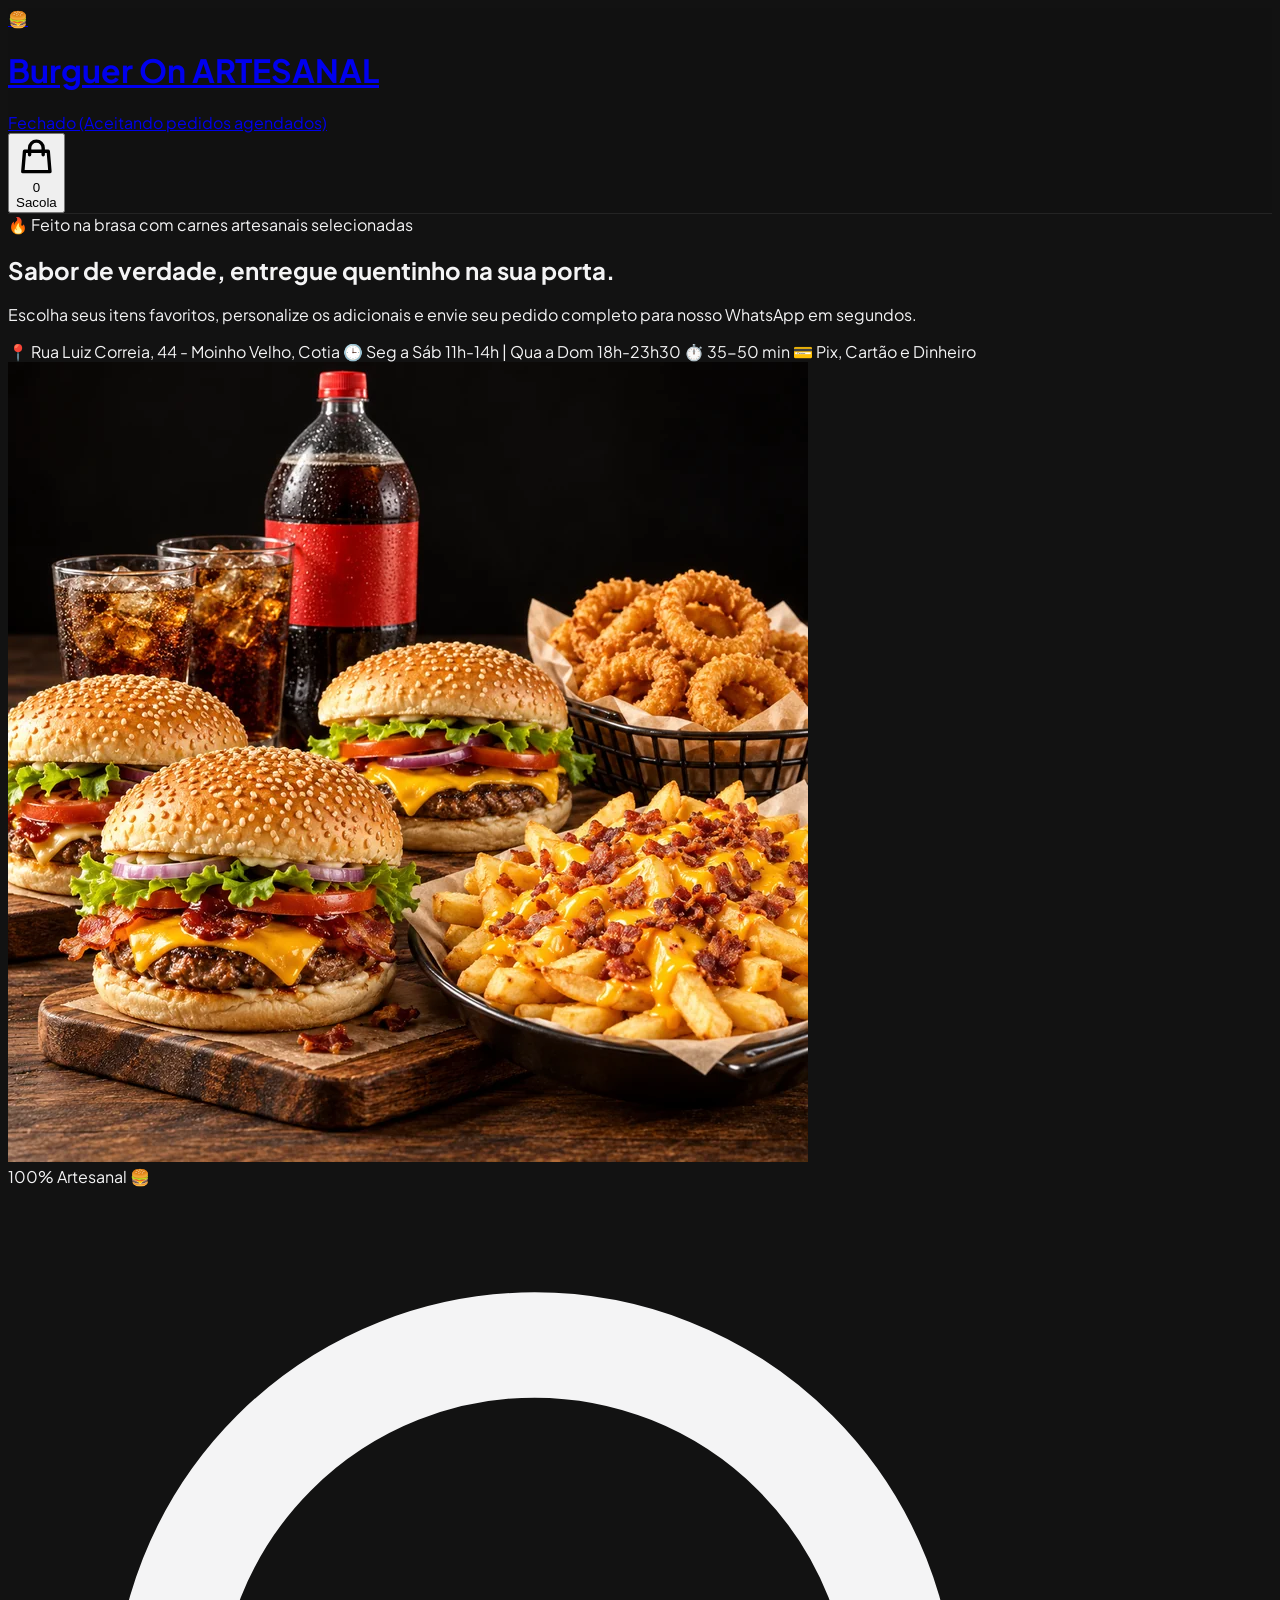
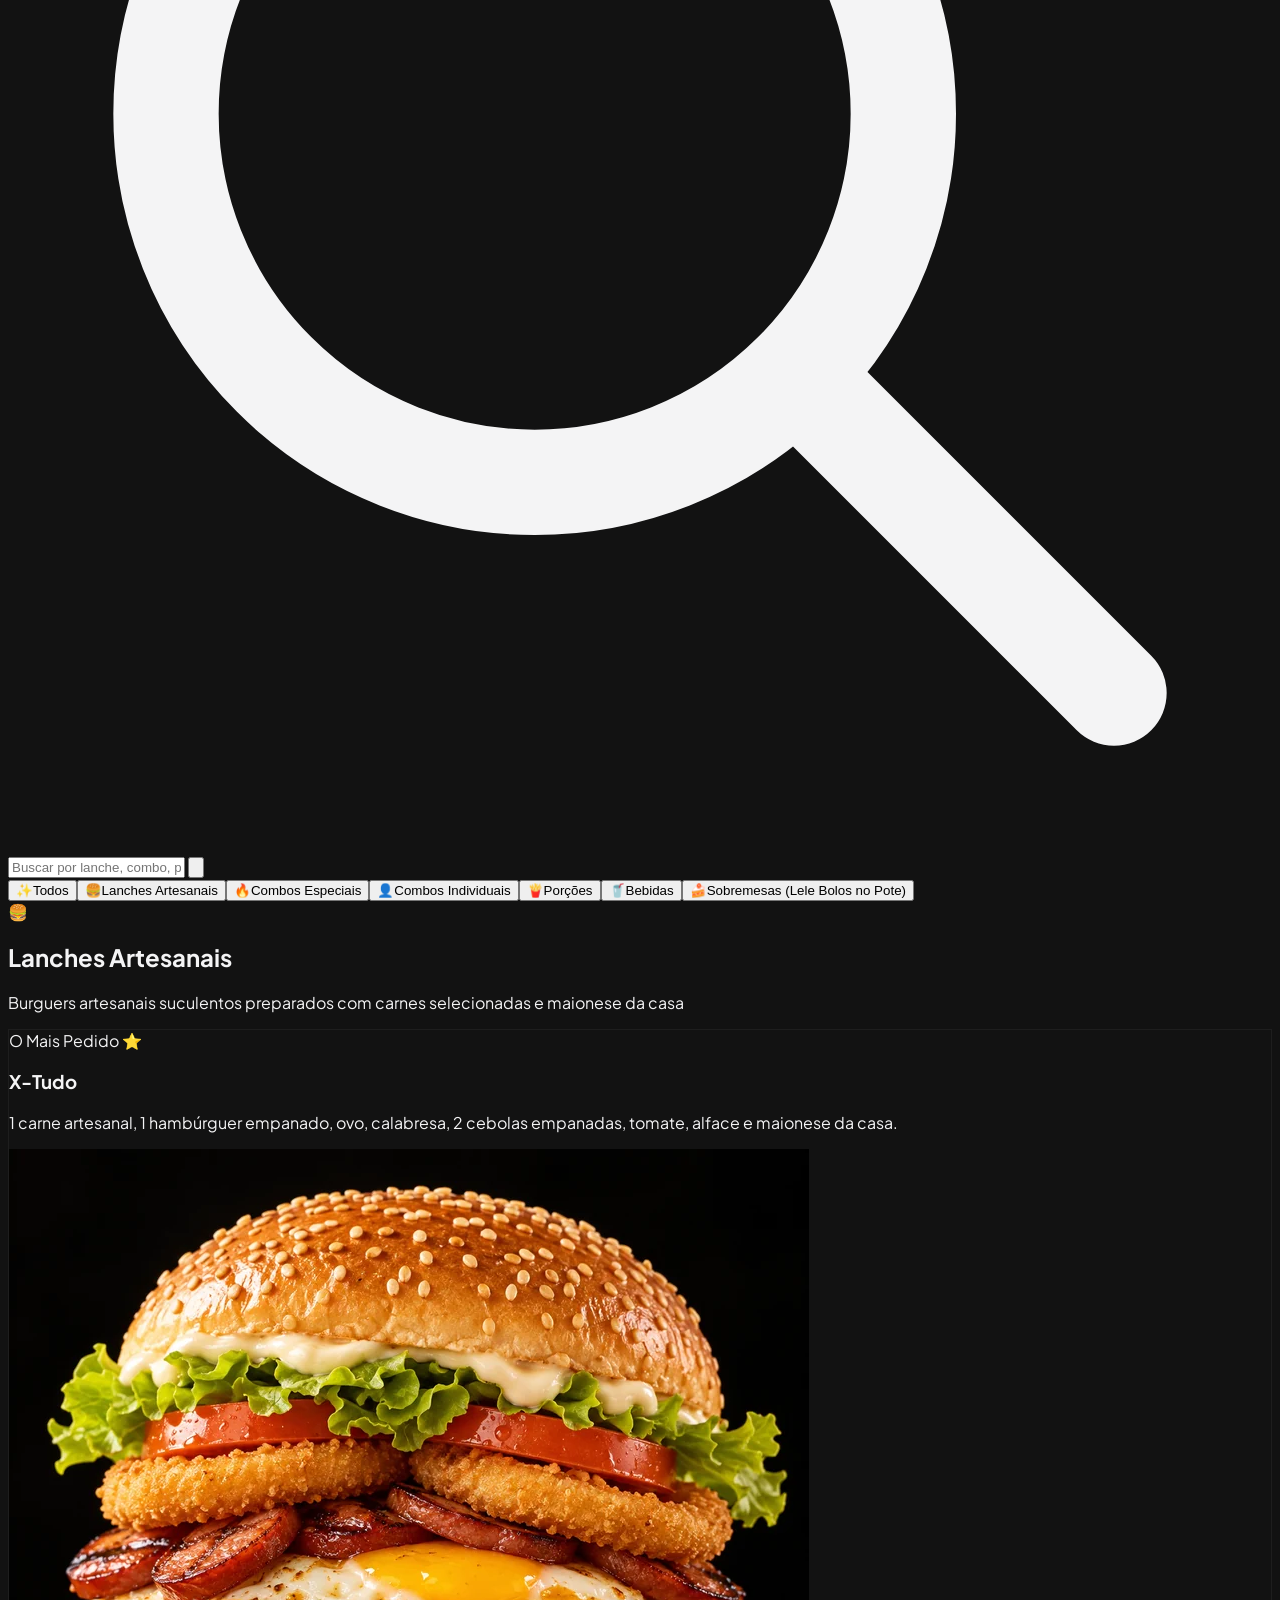
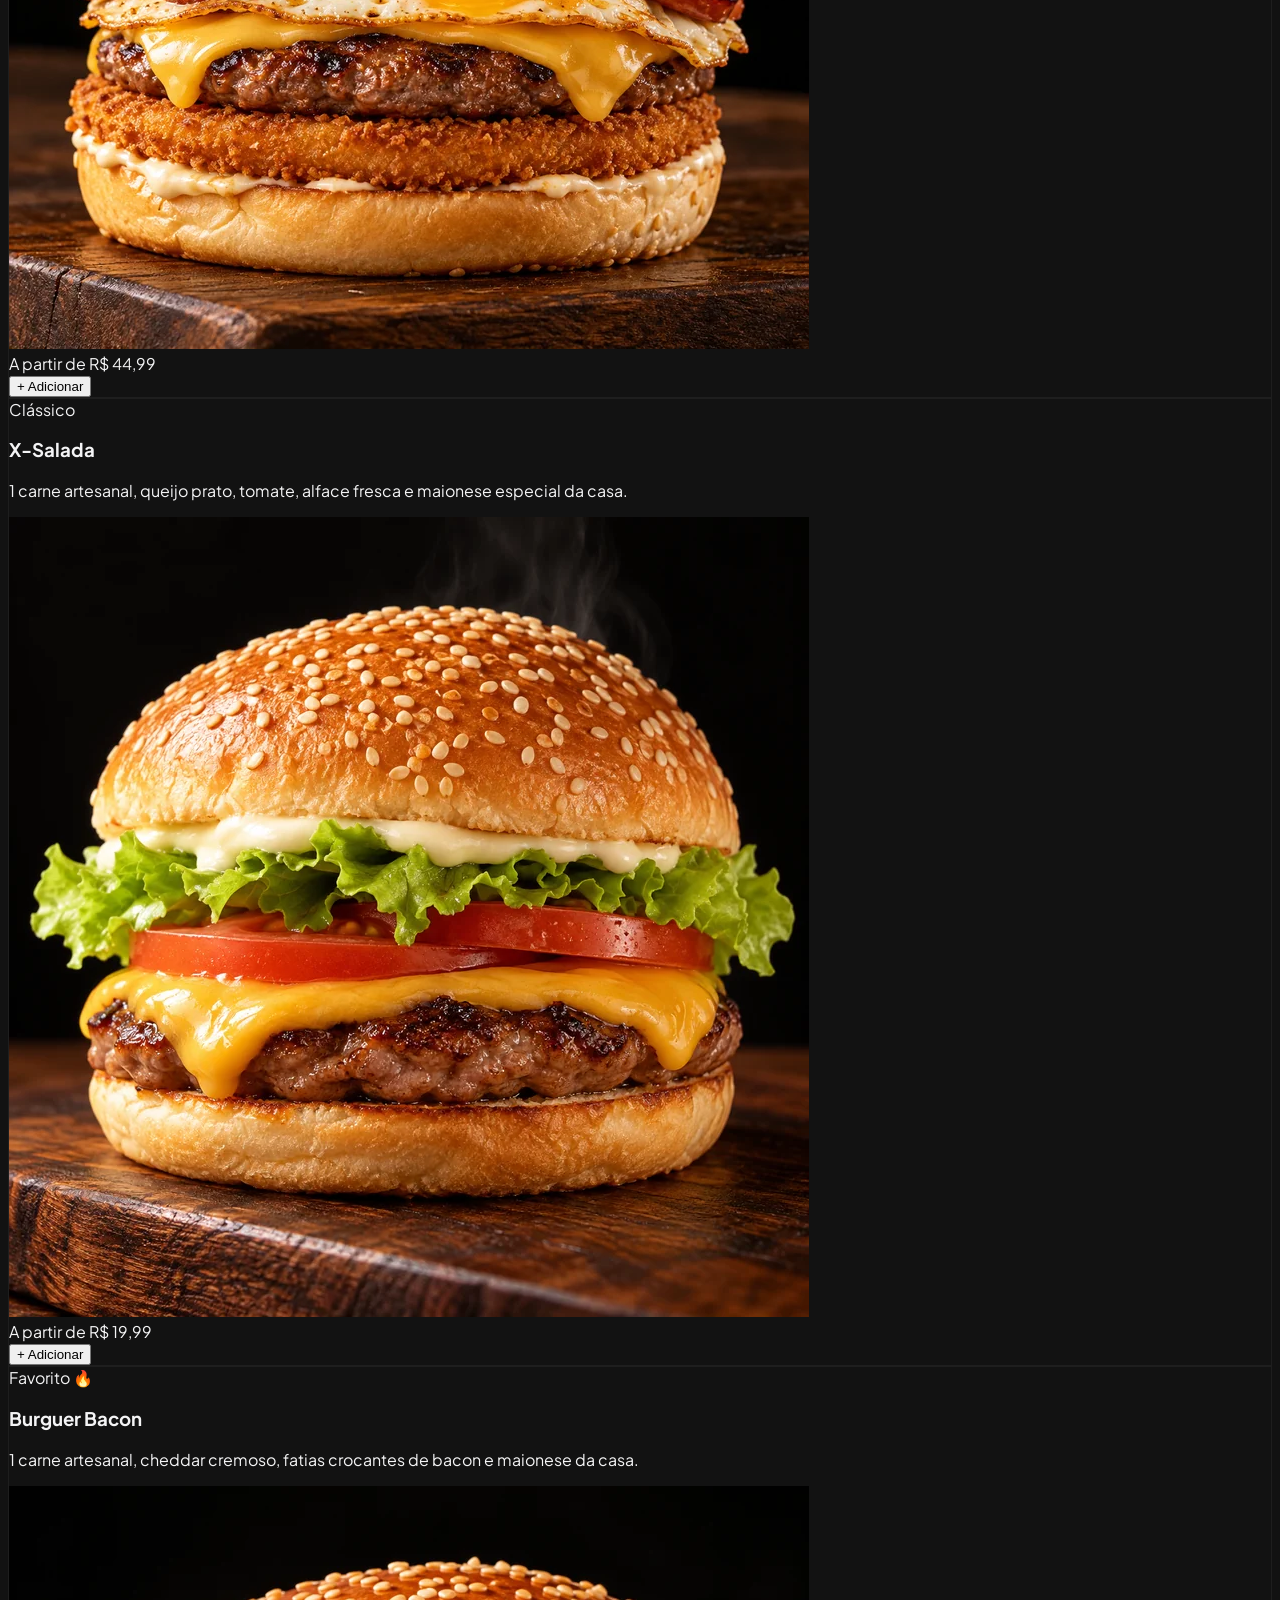
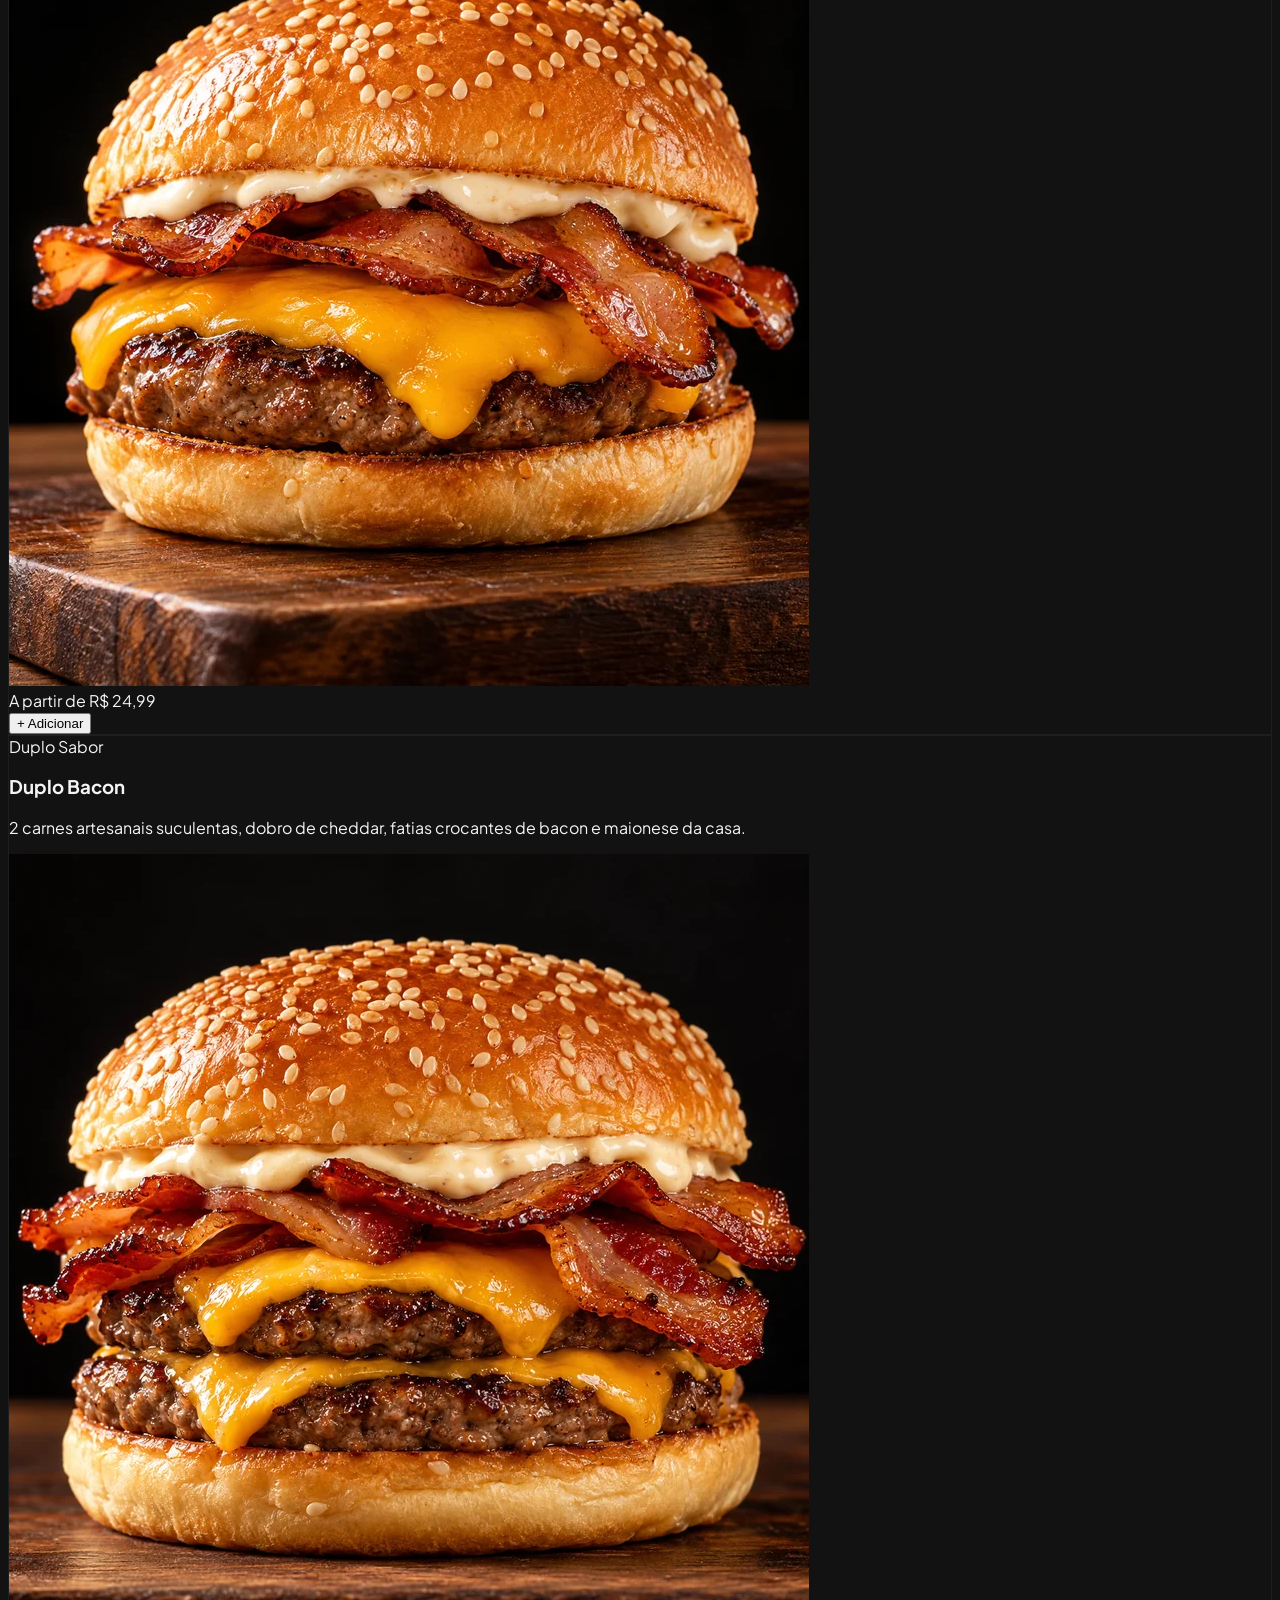
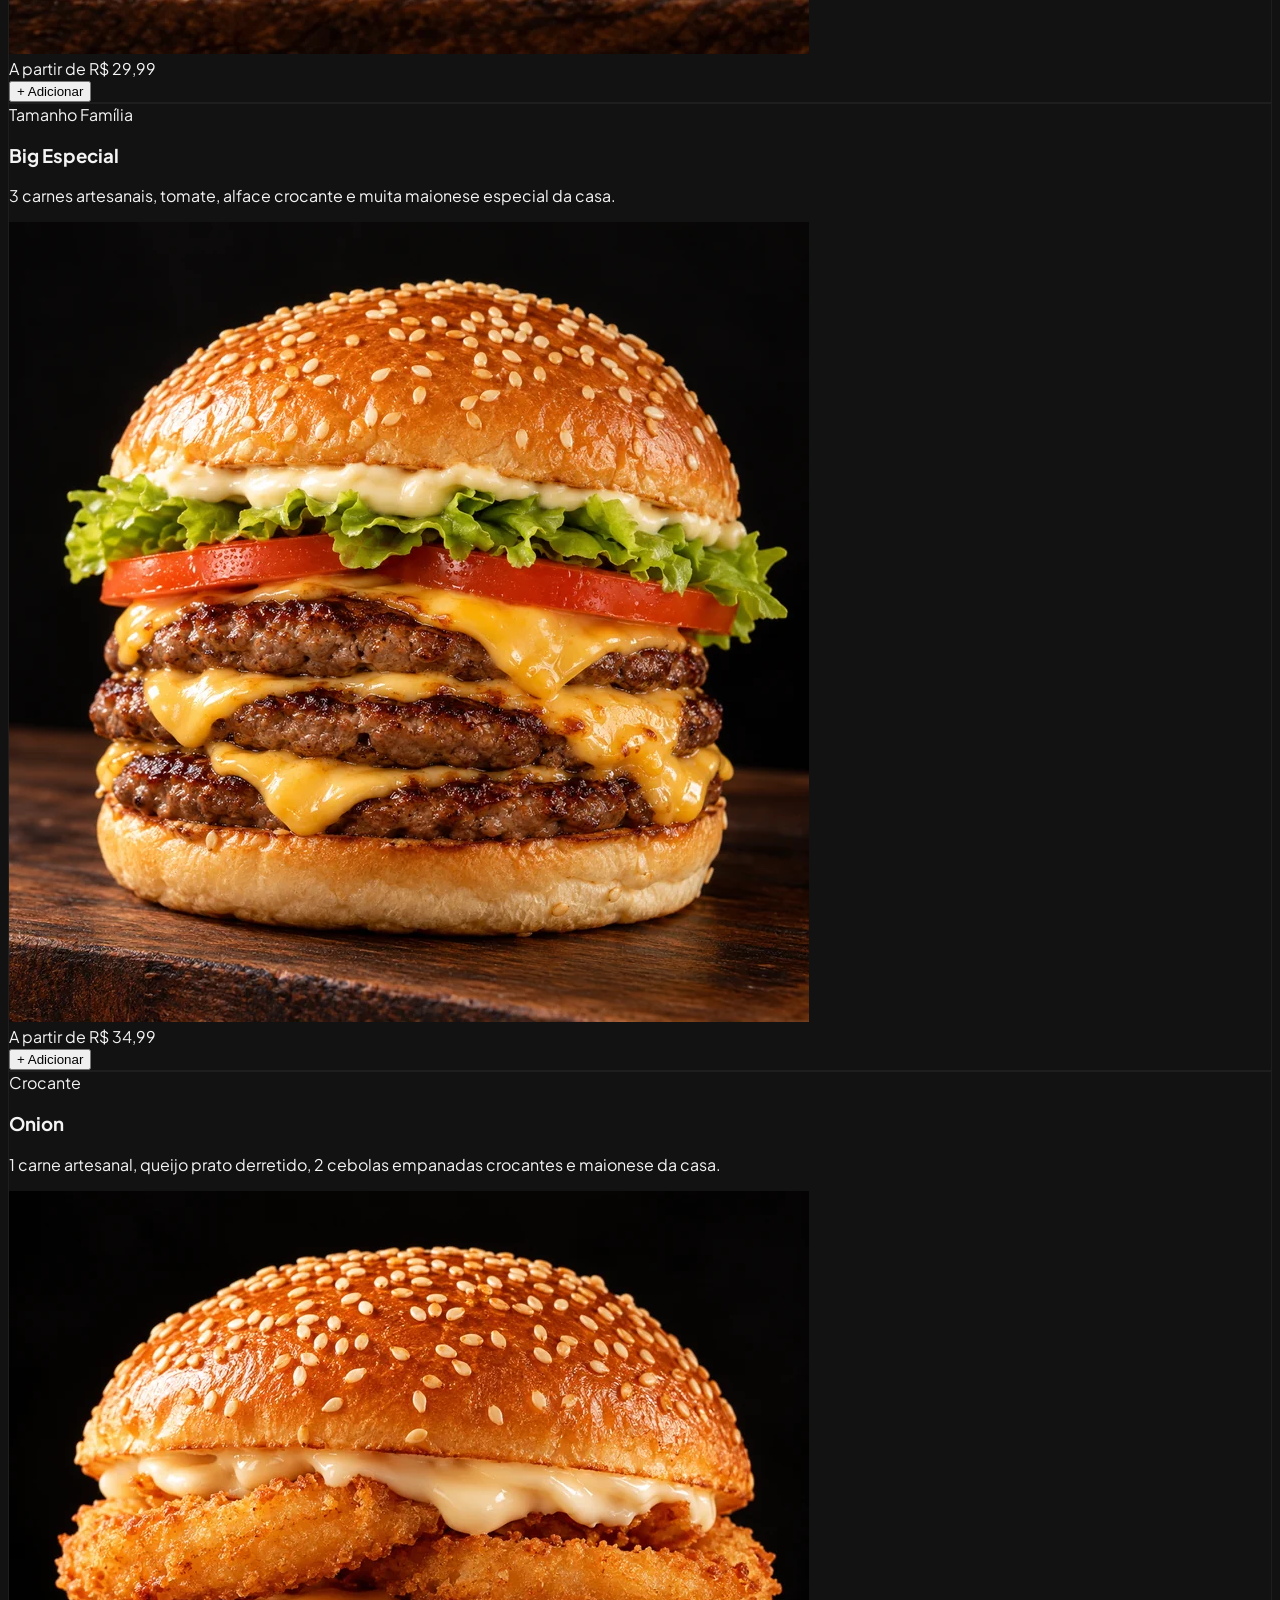
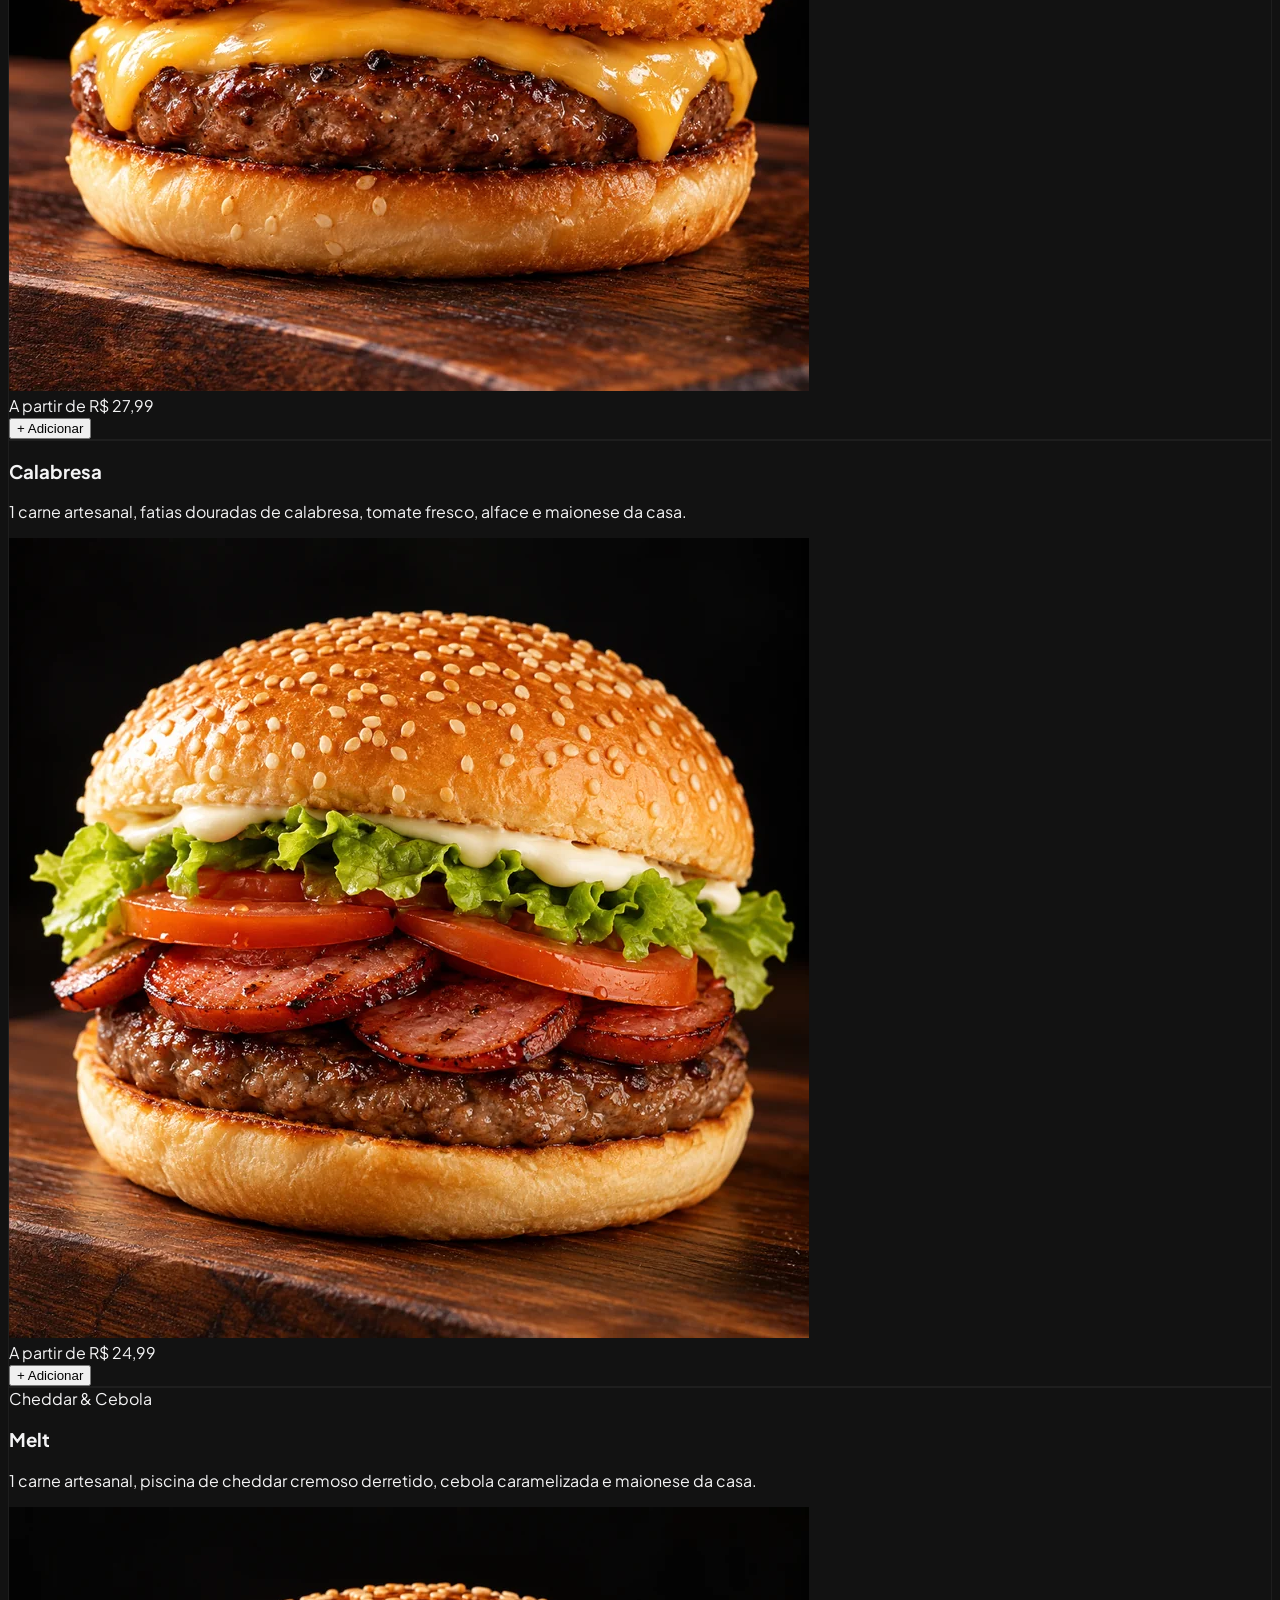
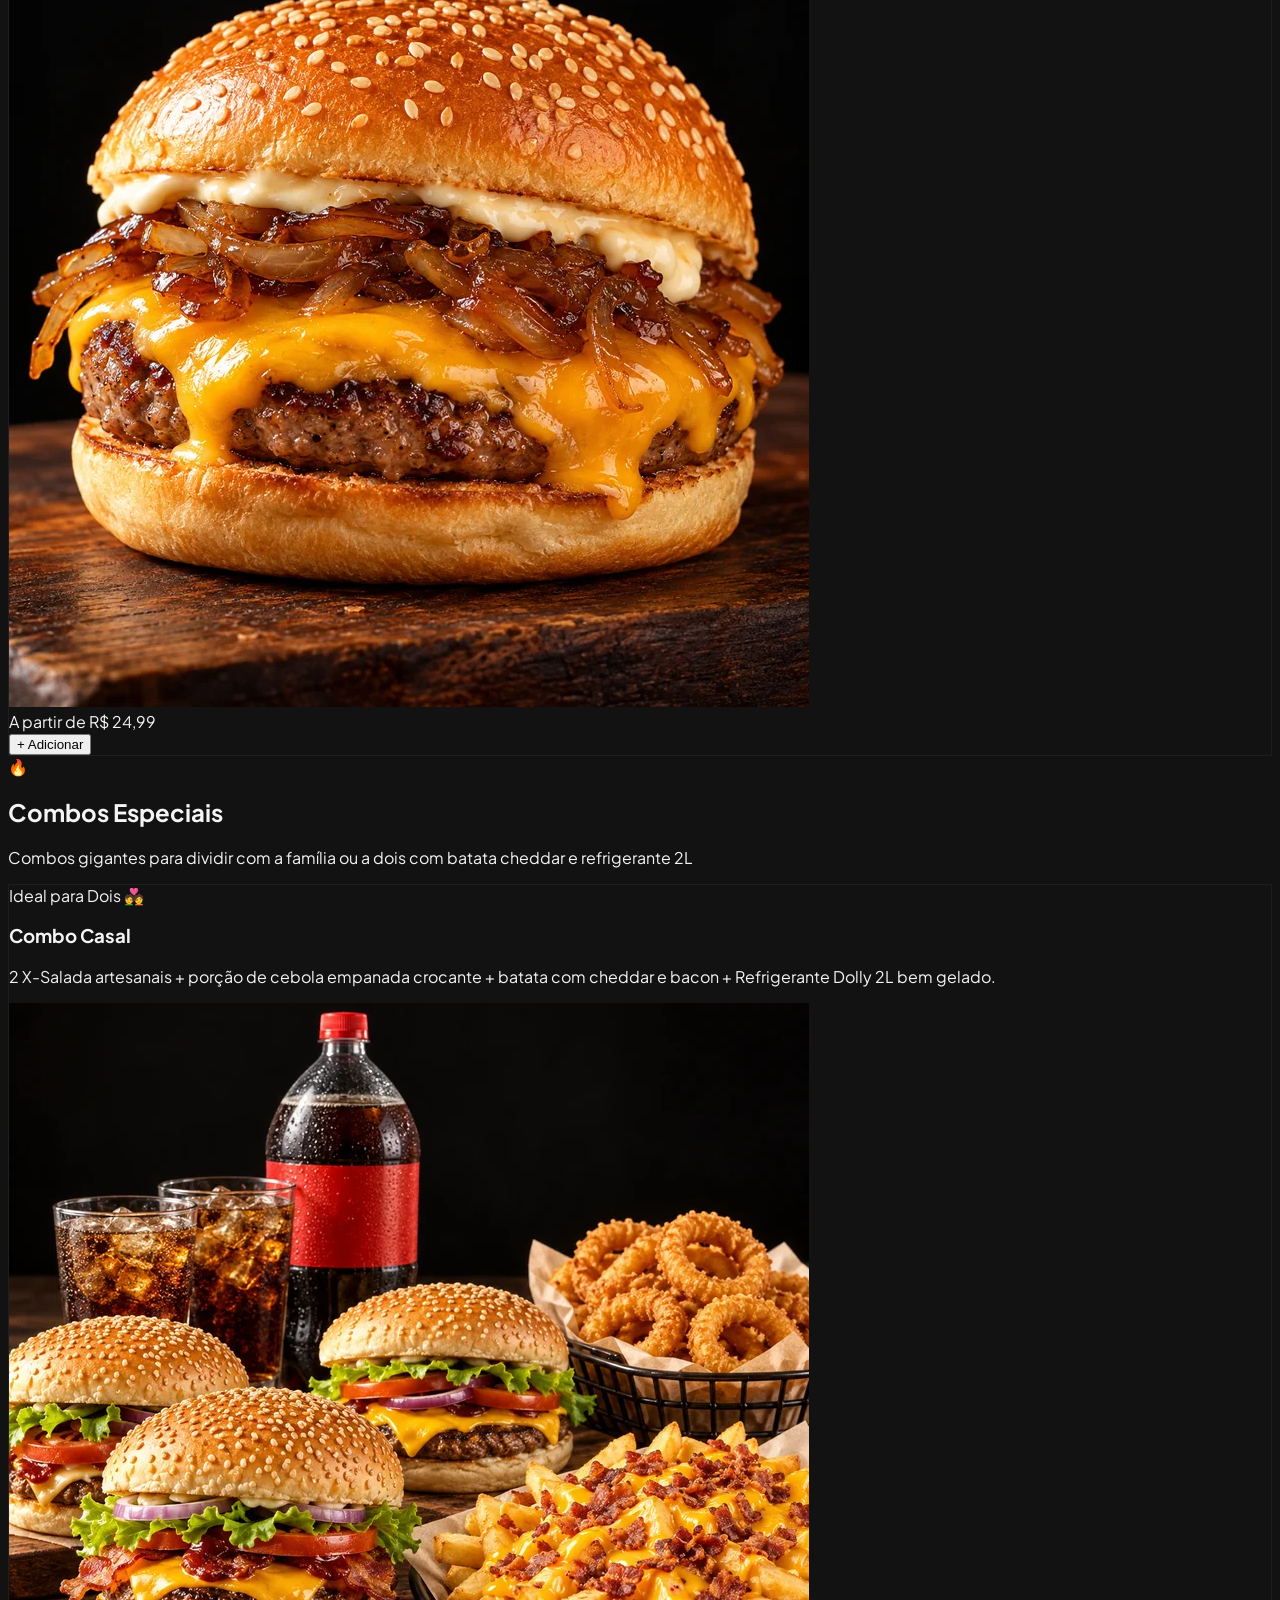
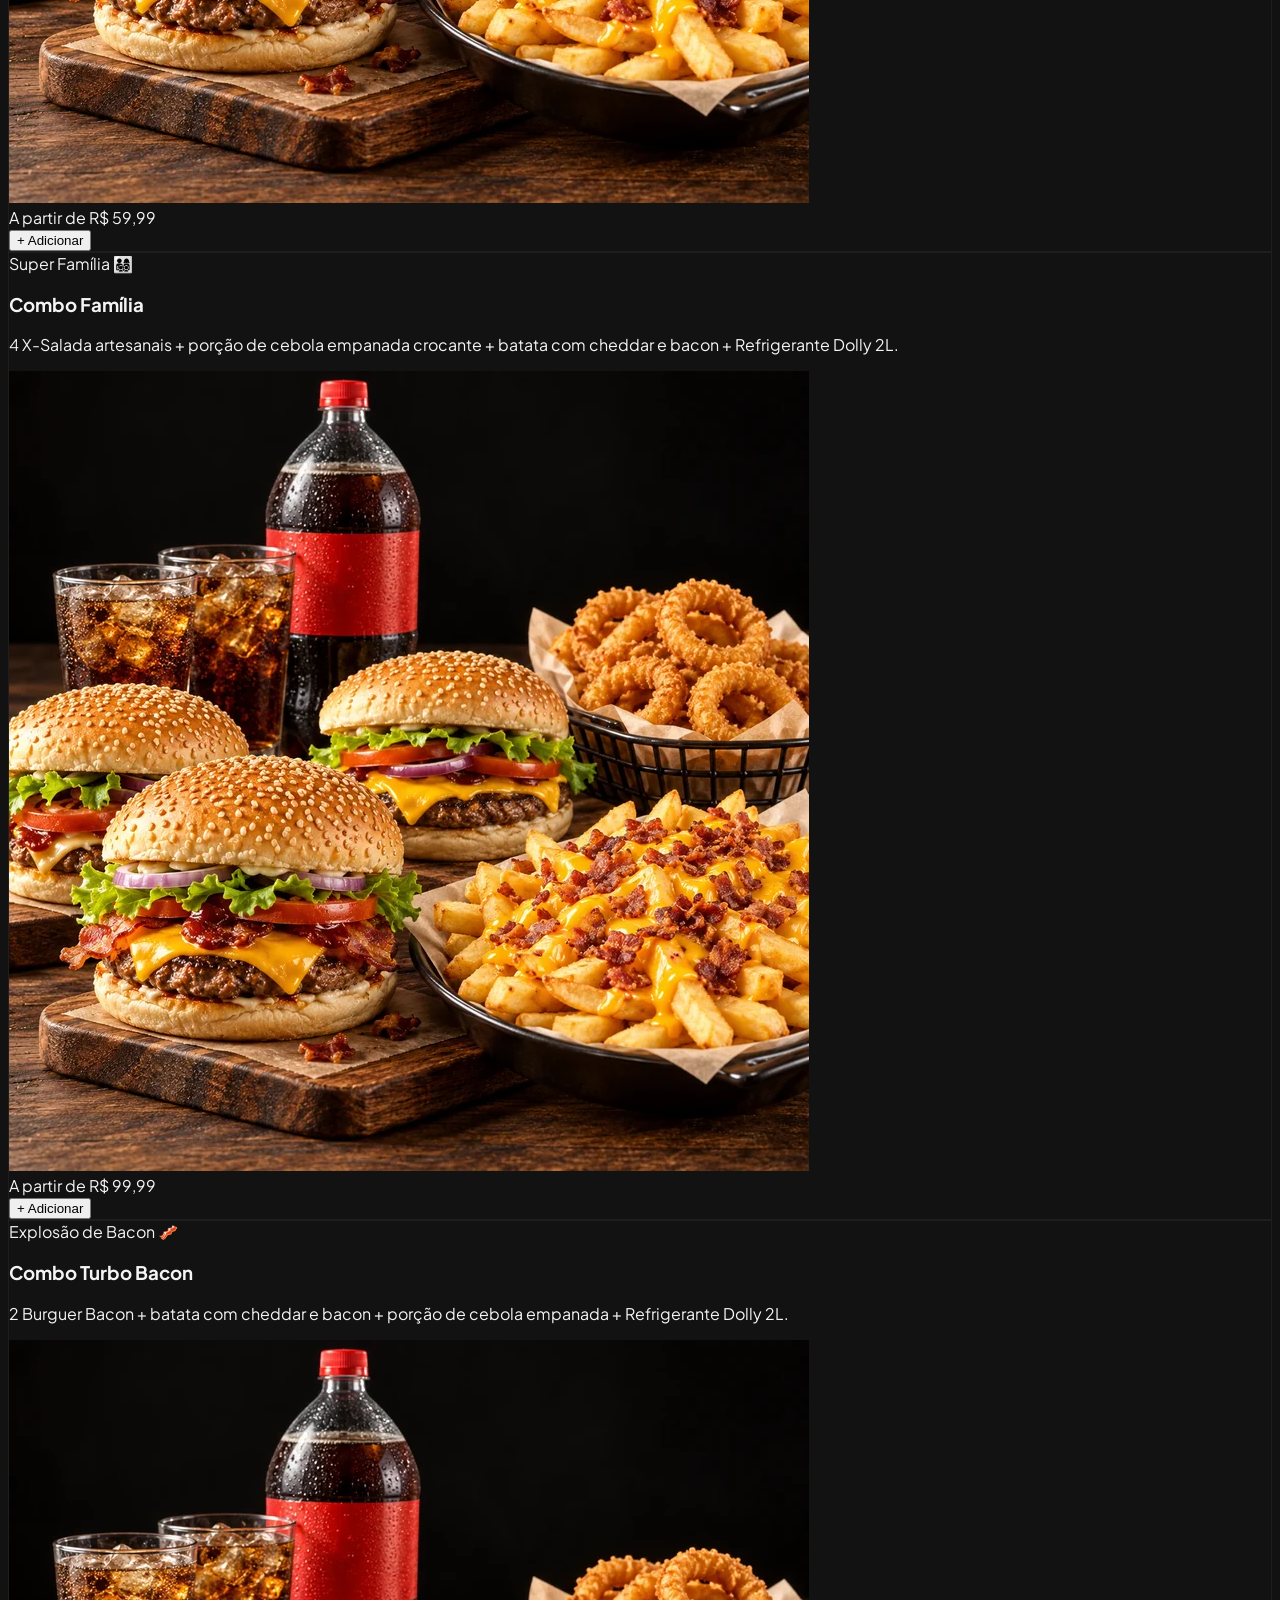
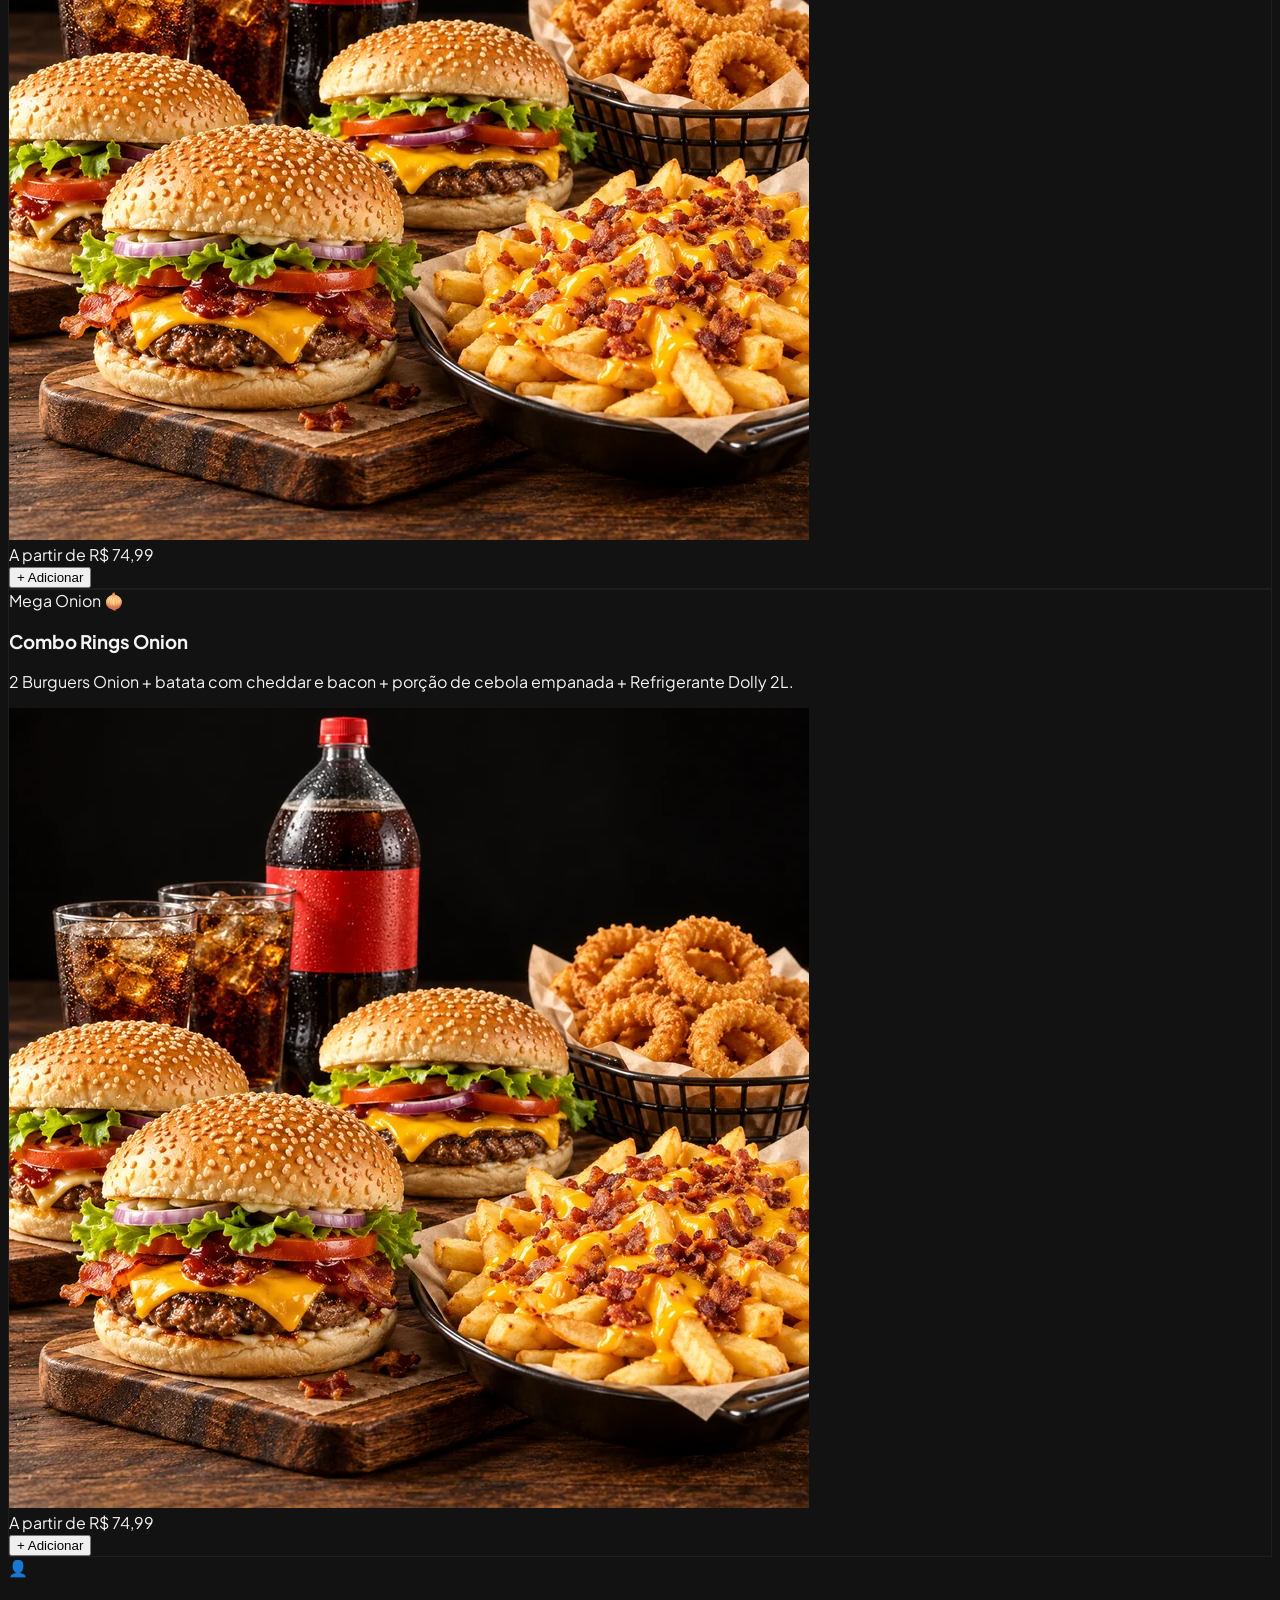
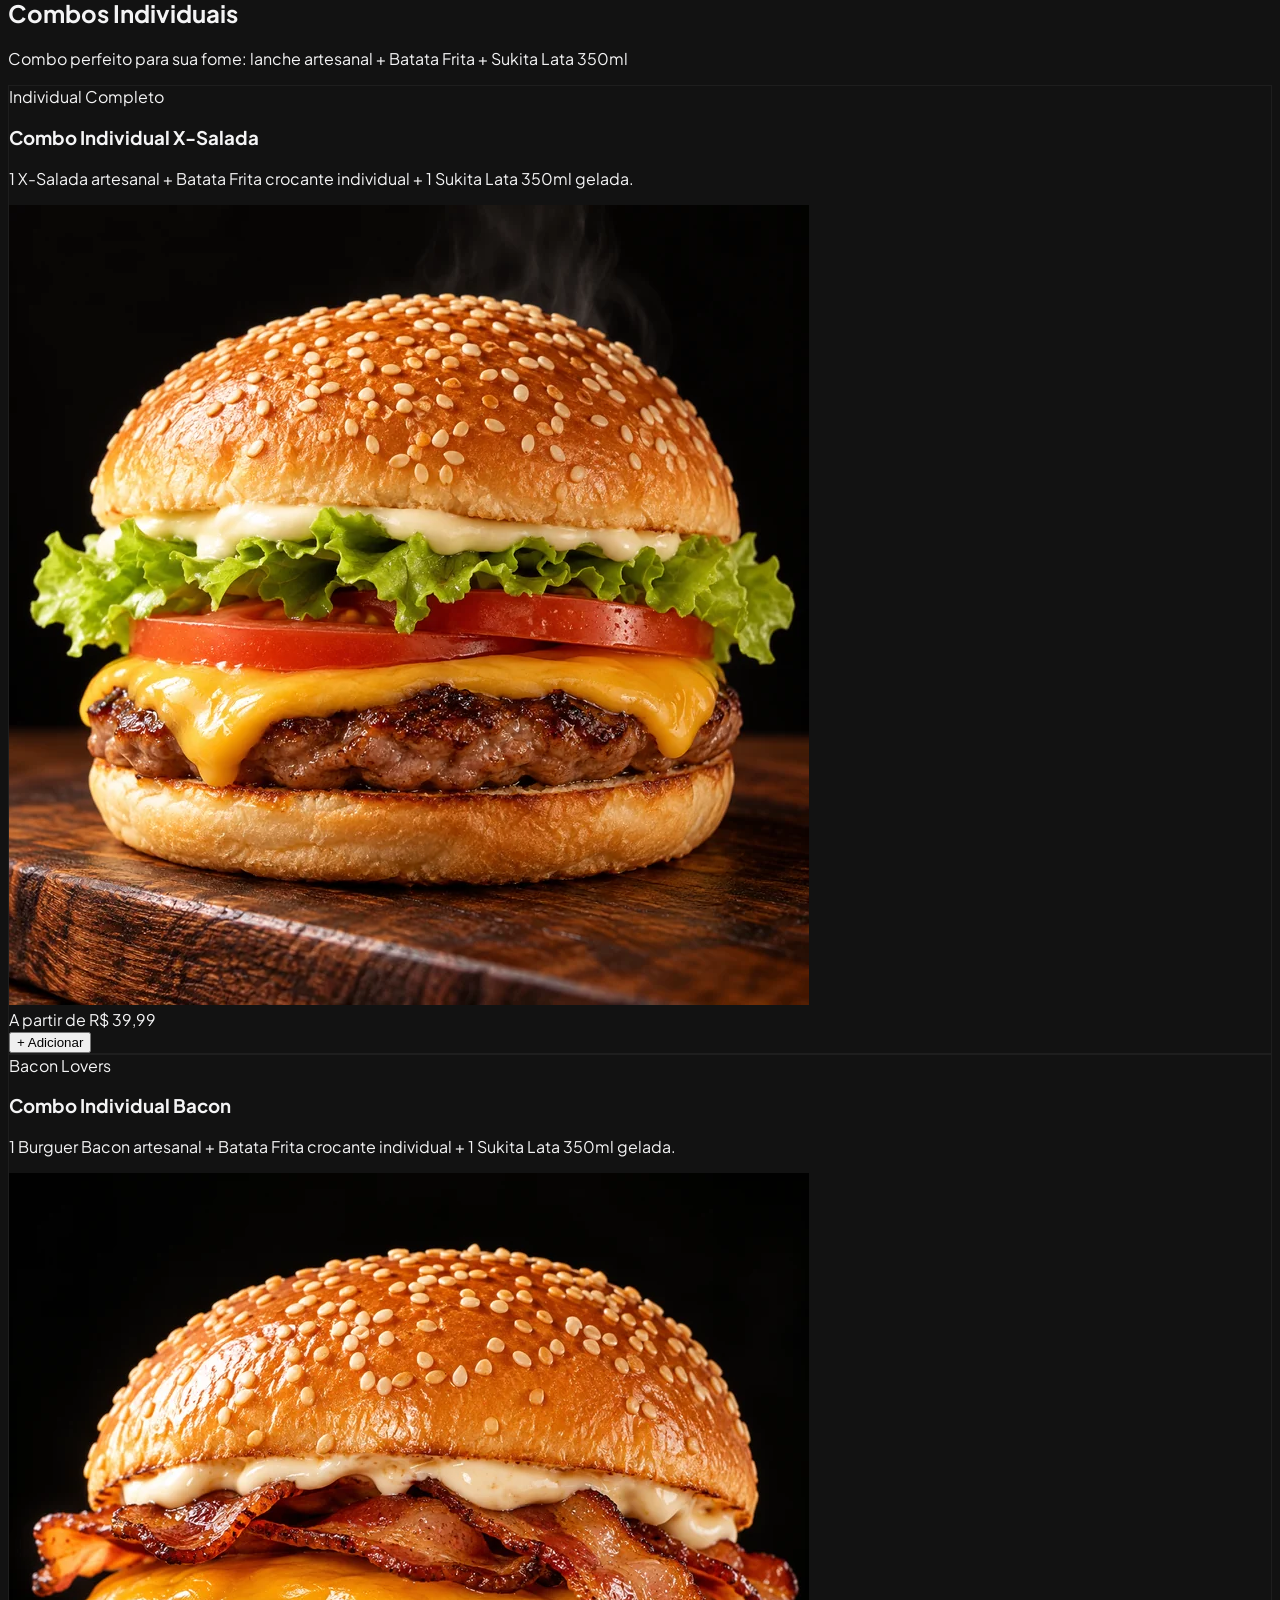
==== index.html @ b2cf64de "fix: Atualiza endereço para nº 44 e adiciona horário de almoço (Seg a Sáb 11h às 14h)" ====
<!DOCTYPE html>
<html lang="pt-BR" class="dark scroll-smooth">
<head>
  <meta charset="UTF-8" />
  <meta name="viewport" content="width=device-width, initial-scale=1.0, maximum-scale=1.0, user-scalable=no" />
  <meta name="theme-color" content="#121212" />
  <meta name="description" content="Cardápio Digital Interativo da hamburgueria Burguer On Artesanal. Peça lanches artesanais, combos especiais, porções, bebidas e as deliciosas sobremesas da Lele Bolos no Pote direto pelo WhatsApp." />
  <title>Burguer On Artesanal | Cardápio Digital & Pedidos</title>

  <!-- Open Graph / Redes Sociais -->
  <meta property="og:type" content="website" />
  <meta property="og:title" content="Burguer On Artesanal | Cardápio Digital" />
  <meta property="og:description" content="Hambúrgueres artesanais feitos na brasa. Monte seu pedido e envie direto para nosso WhatsApp!" />
  <meta property="og:image" content="./assets/images/x-tudo.png" />

  <!-- Fontes do Google -->
  <link rel="preconnect" href="https://fonts.googleapis.com" />
  <link rel="preconnect" href="https://fonts.gstatic.com" crossorigin />
  <link href="https://fonts.googleapis.com/css2?family=Plus+Jakarta+Sans:wght@400;500;600;700;800&family=Outfit:wght@600;800;900&display=swap" rel="stylesheet" />

  <!-- Tailwind CSS via CDN -->
  <script src="https://cdn.tailwindcss.com"></script>
  <script>
    tailwind.config = {
      darkMode: 'class',
      theme: {
        extend: {
          fontFamily: {
            sans: ['"Plus Jakarta Sans"', 'sans-serif'],
            display: ['"Outfit"', 'sans-serif'],
          },
          colors: {
            brand: {
              50: '#fff7ed',
              100: '#ffedd5',
              200: '#fed7aa',
              300: '#fdba74',
              400: '#fb923c',
              500: '#f97316',
              600: '#ea580c',
              700: '#c2410c',
              800: '#9a3412',
              900: '#7c2d12',
            },
            lele: {
              pink: '#f43f5e',
              rose: '#fb7185',
              light: '#fda4af',
            }
          }
        }
      }
    };
  </script>

  <!-- Estilos Customizados -->
  <link rel="stylesheet" href="./assets/css/styles.css" />
  <link rel="manifest" href="./manifest.json" />
  <link rel="icon" href="data:image/svg+xml,<svg xmlns=%22http://www.w3.org/2000/svg%22 viewBox=%220 0 100 100%22><text y=%22.9em%22 font-size=%2290%22>🍔</text></svg>">
</head>

<body class="bg-zinc-950 text-zinc-100 min-h-screen flex flex-col antialiased selection:bg-amber-500 selection:text-zinc-950">

  <!-- =========================================================================
       HEADER FIXO (STICKY HEADER) COM IDENTIDADE E STATUS
       ========================================================================= -->
  <header class="sticky top-0 z-40 glass-header transition-all duration-300">
    <div class="max-w-5xl mx-auto px-4 sm:px-6 h-16 sm:h-20 flex items-center justify-between gap-3">
      
      <!-- Logo e Identidade -->
      <a href="#" class="flex items-center gap-2.5 group">
        <div class="w-10 h-10 sm:w-12 sm:h-12 rounded-2xl bg-gradient-to-br from-amber-500 to-amber-600 flex items-center justify-center shadow-lg shadow-amber-500/20 group-hover:scale-105 transition-transform">
          <span class="text-xl sm:text-2xl">🍔</span>
        </div>
        <div>
          <h1 class="font-display font-extrabold text-base sm:text-xl tracking-tight text-white flex items-center gap-1.5 leading-none">
            Burguer On <span class="text-amber-500 font-semibold text-xs sm:text-sm px-1.5 py-0.5 rounded-md bg-amber-500/10 border border-amber-500/20">ARTESANAL</span>
          </h1>
          <div class="flex items-center gap-1.5 mt-1">
            <span id="store-status-dot" class="w-2 h-2 rounded-full status-dot-open"></span>
            <span id="store-status-text" class="text-[11px] font-medium text-emerald-400">Aberto Agora</span>
          </div>
        </div>
      </a>

      <!-- Botão do Carrinho no Topo -->
      <div class="flex items-center gap-2">
        <button
          id="open-cart-btn"
          type="button"
          class="relative flex items-center gap-2.5 px-3.5 py-2 rounded-xl bg-zinc-900/90 hover:bg-zinc-800 border border-zinc-700/60 text-zinc-100 transition-all active:scale-95 shadow-md"
          aria-label="Abrir sacola de compras"
        >
          <div class="relative">
            <svg class="w-5 h-5 text-amber-400" fill="none" stroke="currentColor" viewBox="0 0 24 24">
              <path stroke-linecap="round" stroke-linejoin="round" stroke-width="2" d="M16 11V7a4 4 0 00-8 0v4M5 9h14l1 12H4L5 9z"></path>
            </svg>
            <span
              id="header-cart-badge"
              class="hidden absolute -top-2 -right-2 bg-amber-500 text-zinc-950 text-[10px] font-extrabold w-4 h-4 rounded-full flex items-center justify-center shadow-sm"
            >
              <span id="header-cart-count">0</span>
            </span>
          </div>
          <span class="text-xs font-bold hidden sm:inline text-zinc-200">Sacola</span>
        </button>
      </div>

    </div>
  </header>

  <!-- =========================================================================
       HERO / INFORMAÇÕES DO ESTABELECIMENTO & BUSCA
       ========================================================================= -->
  <section class="relative bg-gradient-to-b from-zinc-900/90 to-zinc-950 border-b border-zinc-800/80 pt-6 pb-6">
    <div class="max-w-5xl mx-auto px-4 sm:px-6">
      
      <!-- Card Informativo Principal -->
      <div class="relative overflow-hidden rounded-3xl p-5 sm:p-7 bg-zinc-900/80 border border-zinc-800 shadow-2xl flex flex-col md:flex-row gap-5 items-center justify-between">
        
        <div class="flex-1 text-center md:text-left">
          <div class="inline-flex items-center gap-2 px-3 py-1 rounded-full bg-amber-500/10 border border-amber-500/20 text-amber-400 text-xs font-bold mb-2.5">
            <span>🔥</span> Feito na brasa com carnes artesanais selecionadas
          </div>
          <h2 class="font-display text-2xl sm:text-3xl font-black text-white tracking-tight leading-tight">
            Sabor de verdade, entregue quentinho na sua porta.
          </h2>
          <p class="text-xs sm:text-sm text-zinc-400 mt-2 max-w-xl">
            Escolha seus itens favoritos, personalize os adicionais e envie seu pedido completo para nosso WhatsApp em segundos.
          </p>

          <!-- Badges de Informações -->
          <div class="flex flex-wrap items-center justify-center md:justify-start gap-2 sm:gap-3 mt-4 text-xs text-zinc-300">
            <span class="flex items-center gap-1.5 px-3 py-1.5 rounded-xl bg-zinc-800/90 border border-zinc-700/60 font-medium">
              <span>📍</span> Rua Luiz Correia, 44 - Moinho Velho, Cotia
            </span>
            <span class="flex items-center gap-1.5 px-3 py-1.5 rounded-xl bg-zinc-800/90 border border-zinc-700/60 font-medium">
              <span>🕒</span> Seg a Sáb 11h-14h | Qua a Dom 18h-23h30
            </span>
            <span class="flex items-center gap-1.5 px-3 py-1.5 rounded-xl bg-zinc-800/90 border border-zinc-700/60 font-medium">
              <span>⏱️</span> 35-50 min
            </span>
            <span class="flex items-center gap-1.5 px-3 py-1.5 rounded-xl bg-zinc-800/90 border border-zinc-700/60 font-medium">
              <span>💳</span> Pix, Cartão e Dinheiro
            </span>
          </div>
        </div>

        <!-- Destaque Ilustrativo / Banner -->
        <div class="w-full md:w-56 h-36 md:h-44 rounded-2xl overflow-hidden relative shadow-xl border border-zinc-700/50 flex-shrink-0">
          <img
            src="./assets/images/combo-especial.webp?v=20261012c"
            alt="Hambúrguer Artesanal Burguer On"
            class="w-full h-full object-cover object-center"
            loading="eager"
          />
          <div class="absolute inset-0 bg-gradient-to-t from-zinc-950/80 via-transparent to-transparent flex items-end p-3">
            <span class="text-[11px] font-bold text-amber-400 bg-zinc-900/90 px-2 py-1 rounded-md border border-amber-500/30">
              100% Artesanal 🍔
            </span>
          </div>
        </div>

      </div>

      <!-- Barra de Pesquisa Rápida -->
      <div class="mt-5 relative">
        <div class="relative flex items-center">
          <div class="absolute inset-y-0 left-0 pl-3.5 flex items-center pointer-events-none text-zinc-400">
            <svg class="w-4 h-4" fill="none" stroke="currentColor" viewBox="0 0 24 24">
              <path stroke-linecap="round" stroke-linejoin="round" stroke-width="2" d="M21 21l-6-6m2-5a7 7 0 11-14 0 7 7 0 0114 0z"></path>
            </svg>
          </div>
          <input
            id="search-input"
            type="text"
            placeholder="Buscar por lanche, combo, porção, bebida ou bolo de pote..."
            class="w-full pl-10 pr-10 py-3 rounded-2xl bg-zinc-900 border border-zinc-800 text-sm text-zinc-100 placeholder-zinc-500 focus:outline-none focus:border-amber-500 focus:ring-1 focus:ring-amber-500 transition-all shadow-inner"
          />
          <button
            id="clear-search-btn"
            type="button"
            class="hidden absolute inset-y-0 right-0 pr-3.5 flex items-center text-zinc-400 hover:text-zinc-200"
            title="Limpar pesquisa"
          >
            <svg class="w-4 h-4" fill="none" stroke="currentColor" viewBox="0 0 24 24">
              <path stroke-linecap="round" stroke-linejoin="round" stroke-width="2" d="M6 18L18 6M6 6l12 12"></path>
            </svg>
          </button>
        </div>
      </div>

    </div>
  </section>

  <!-- =========================================================================
       NAVEGAÇÃO POR CATEGORIAS (STICKY TABS / CHIPS)
       ========================================================================= -->
  <nav class="sticky top-16 sm:top-20 z-30 bg-zinc-950/95 backdrop-blur-md border-b border-zinc-800/80 py-3 shadow-md">
    <div class="max-w-5xl mx-auto px-4 sm:px-6">
      <div
        id="categories-nav"
        class="flex items-center gap-2 overflow-x-auto no-scrollbar scroll-smooth py-1"
        role="tablist"
        aria-label="Categorias do cardápio"
      >
        <!-- Os botões de categorias são injetados dinamicamente via app.js -->
      </div>
    </div>
  </nav>

  <!-- =========================================================================
       FEED DE PRODUTOS PRINCIPAL
       ========================================================================= -->
  <main class="flex-1 max-w-5xl mx-auto px-4 sm:px-6 py-6 w-full safe-bottom-space">
    <div id="products-container">
      <!-- Cards e seções injetados dinamicamente via app.js -->
    </div>
  </main>

  <!-- =========================================================================
       BARRA FLUTUANTE INFERIOR MOBILE (STICKY BOTTOM BAR)
       ========================================================================= -->
  <aside
    id="floating-cart-bar"
    class="hidden fixed bottom-4 left-4 right-4 z-30 max-w-lg mx-auto sm:hidden animate-slide-up"
    aria-label="Visualizar sacola"
  >
    <button
      type="button"
      class="w-full bg-gradient-to-r from-amber-500 to-amber-600 hover:from-amber-600 hover:to-amber-700 text-zinc-950 font-extrabold p-4 rounded-2xl shadow-2xl flex items-center justify-between transition-all active:scale-[0.98] glow-primary"
    >
      <div class="flex items-center gap-3">
        <span class="w-8 h-8 rounded-xl bg-zinc-950/20 flex items-center justify-center text-zinc-950 text-sm font-black">
          🛒
        </span>
        <div class="text-left leading-tight">
          <div class="text-xs uppercase tracking-wider opacity-80">Ver Sacola</div>
          <div id="floating-cart-qty" class="text-xs font-semibold">0 itens</div>
        </div>
      </div>
      <div class="flex items-center gap-2">
        <span id="floating-cart-total" class="text-base font-black tracking-tight">R$ 0,00</span>
        <svg class="w-5 h-5" fill="none" stroke="currentColor" viewBox="0 0 24 24">
          <path stroke-linecap="round" stroke-linejoin="round" stroke-width="2.5" d="M9 5l7 7-7 7"></path>
        </svg>
      </div>
    </button>
  </aside>

  <!-- =========================================================================
       MODAL DE DETALHES DO PRODUTO (BOTTOM SHEET MOBILE / MODAL DESKTOP)
       ========================================================================= -->
  <div id="product-modal" class="hidden fixed inset-0 z-50 flex items-end sm:items-center justify-center p-0 sm:p-4 animate-fade-in" role="dialog" aria-modal="true">
    
    <!-- Backdrop / Fundo Escuro -->
    <div id="product-modal-backdrop" class="fixed inset-0 bg-black/80 backdrop-blur-sm transition-opacity"></div>

    <!-- Conteúdo do Modal -->
    <div
      id="product-modal-content"
      class="relative w-full max-w-lg max-h-[90vh] bg-zinc-900 rounded-t-3xl sm:rounded-3xl border border-zinc-700/80 shadow-2xl flex flex-col overflow-hidden z-10 animate-slide-up"
    >
      <!-- Botão Fechar -->
      <button
        id="modal-close-btn"
        type="button"
        class="absolute top-3 right-3 z-20 w-8 h-8 rounded-full bg-zinc-950/70 hover:bg-zinc-950 text-zinc-300 flex items-center justify-center transition-colors"
        aria-label="Fechar detalhes do produto"
      >
        <svg class="w-5 h-5" fill="none" stroke="currentColor" viewBox="0 0 24 24">
          <path stroke-linecap="round" stroke-linejoin="round" stroke-width="2" d="M6 18L18 6M6 6l12 12"></path>
        </svg>
      </button>

      <!-- Imagem de Destaque -->
      <div class="relative h-48 sm:h-56 w-full bg-zinc-950 overflow-hidden flex-shrink-0">
        <img
          id="modal-product-img"
          src=""
          alt=""
          class="w-full h-full object-cover object-center"
        />
        <div class="absolute inset-0 bg-gradient-to-t from-zinc-900 via-transparent to-black/30"></div>
        <div class="absolute bottom-3 left-4 right-4 flex items-center justify-between">
          <span id="modal-product-badge" class="hidden text-xs font-bold px-2.5 py-0.5 rounded-full"></span>
        </div>
      </div>

      <!-- Corpo com Rolagem -->
      <div class="p-4 sm:p-6 overflow-y-auto flex-1 space-y-5">
        <div>
          <div class="flex items-start justify-between gap-3">
            <h3 id="modal-product-name" class="text-xl sm:text-2xl font-black text-white tracking-tight"></h3>
            <span id="modal-product-price" class="text-lg sm:text-xl font-extrabold text-amber-400 whitespace-nowrap"></span>
          </div>
          <p id="modal-product-desc" class="text-xs sm:text-sm text-zinc-300 mt-2 leading-relaxed"></p>
        </div>

        <!-- Seção de Adicionais -->
        <div id="modal-extras-section" class="pt-2 border-t border-zinc-800">
          <div class="flex items-center justify-between mb-2.5">
            <h4 class="text-xs sm:text-sm font-bold text-zinc-200 uppercase tracking-wider flex items-center gap-1.5">
              <span>🥓</span> Adicionais Especiais
            </h4>
            <span class="text-[11px] text-zinc-500">Opcional</span>
          </div>
          <div id="modal-extras-list" class="space-y-2">
            <!-- Checkboxes de adicionais inseridos via app.js -->
          </div>
        </div>

        <!-- Campo de Observações -->
        <div class="pt-2 border-t border-zinc-800">
          <label for="modal-obs-input" class="block text-xs sm:text-sm font-bold text-zinc-200 uppercase tracking-wider mb-1.5 flex items-center gap-1.5">
            <span>📝</span> Alguma Observação?
          </label>
          <textarea
            id="modal-obs-input"
            rows="2"
            maxlength="150"
            placeholder="Ex: Sem maionese, sem cebola, ponto da carne bem passado..."
            class="w-full p-3 rounded-xl bg-zinc-950 border border-zinc-700/70 text-xs sm:text-sm text-zinc-100 placeholder-zinc-500 focus:outline-none focus:border-amber-500 focus:ring-1 focus:ring-amber-500"
          ></textarea>
        </div>
      </div>

      <!-- Rodapé Fixo do Modal -->
      <div class="p-4 sm:p-5 bg-zinc-950 border-t border-zinc-800 flex items-center gap-3">
        <!-- Contador de Quantidade -->
        <div class="flex items-center bg-zinc-800/80 rounded-xl p-1 border border-zinc-700">
          <button
            id="modal-qty-minus"
            type="button"
            class="w-9 h-9 rounded-lg flex items-center justify-center text-zinc-300 hover:text-white hover:bg-zinc-700 font-extrabold text-base transition-colors"
          >-</button>
          <span id="modal-qty-value" class="w-8 text-center text-sm font-bold text-white">1</span>
          <button
            id="modal-qty-plus"
            type="button"
            class="w-9 h-9 rounded-lg flex items-center justify-center text-zinc-300 hover:text-white hover:bg-zinc-700 font-extrabold text-base transition-colors"
          >+</button>
        </div>

        <!-- Botão Adicionar -->
        <button
          id="modal-add-btn"
          type="button"
          class="flex-1 bg-amber-500 hover:bg-amber-600 text-zinc-950 font-black py-3.5 px-4 rounded-xl shadow-lg transition-all active:scale-[0.98] flex items-center justify-between text-xs sm:text-sm"
        >
          <span>Adicionar ao Pedido</span>
          <span id="modal-add-price" class="text-sm sm:text-base font-extrabold">R$ 0,00</span>
        </button>
      </div>

    </div>
  </div>

  <!-- =========================================================================
       DRAWER / MODAL LATERAL DE CARRINHO & CHECKOUT
       ========================================================================= -->
  <div id="cart-drawer" class="hidden fixed inset-0 z-50 overflow-hidden animate-fade-in" role="dialog" aria-modal="true">
    <!-- Backdrop -->
    <div id="cart-backdrop" class="fixed inset-0 bg-black/80 backdrop-blur-sm transition-opacity"></div>

    <div class="fixed inset-y-0 right-0 max-w-full flex pl-0 sm:pl-10">
      <div
        id="cart-drawer-content"
        class="w-screen max-w-md bg-zinc-900 border-l border-zinc-800 shadow-2xl flex flex-col overflow-hidden animate-slide-up sm:animate-none"
      >
        
        <!-- Topo do Carrinho -->
        <div class="p-4 sm:p-5 border-b border-zinc-800 bg-zinc-950/80 flex items-center justify-between">
          <div class="flex items-center gap-2.5">
            <span class="text-xl">🛍️</span>
            <div>
              <h3 class="font-display font-extrabold text-base sm:text-lg text-white">Sua Sacola de Pedidos</h3>
              <p class="text-[11px] text-zinc-400">Burguer On Artesanal</p>
            </div>
          </div>
          <button
            id="close-cart-btn"
            type="button"
            class="p-2 rounded-xl text-zinc-400 hover:text-white hover:bg-zinc-800 transition-colors"
            aria-label="Fechar sacola"
          >
            <svg class="w-5 h-5" fill="none" stroke="currentColor" viewBox="0 0 24 24">
              <path stroke-linecap="round" stroke-linejoin="round" stroke-width="2" d="M6 18L18 6M6 6l12 12"></path>
            </svg>
          </button>
        </div>

        <!-- Corpo com Rolagem -->
        <div class="p-4 sm:p-5 overflow-y-auto flex-1 space-y-6">
          
          <!-- Lista dos Itens -->
          <div>
            <h4 class="text-xs font-bold text-zinc-400 uppercase tracking-wider mb-3">Itens Escolhidos</h4>
            
            <div id="cart-items-list" class="space-y-3">
              <!-- Itens injetados via app.js -->
            </div>

            <!-- Estado Vazio -->
            <div id="cart-empty-state" class="text-center py-12 px-4 bg-zinc-950/50 rounded-2xl border border-zinc-800">
              <span class="text-4xl block mb-2">🍔</span>
              <p class="text-sm font-bold text-zinc-300">Sua sacola está vazia</p>
              <p class="text-xs text-zinc-500 mt-1">Nenhum item adicionado ainda. Escolha no cardápio para pedir!</p>
            </div>
          </div>

          <!-- Tabs de Tipo de Entrega -->
          <div class="pt-4 border-t border-zinc-800">
            <h4 class="text-xs font-bold text-zinc-400 uppercase tracking-wider mb-2.5">Como deseja receber?</h4>
            <div class="grid grid-cols-2 gap-2 p-1 bg-zinc-950 rounded-2xl border border-zinc-800">
              <button
                id="type-delivery"
                type="button"
                class="py-2.5 px-3 rounded-xl text-xs font-bold transition-all bg-amber-500 text-zinc-950 flex items-center justify-center gap-1.5"
              >
                <span>🛵</span> Delivery
              </button>
              <button
                id="type-pickup"
                type="button"
                class="py-2.5 px-3 rounded-xl text-xs font-semibold transition-all bg-zinc-800 text-zinc-300 hover:text-white flex items-center justify-center gap-1.5"
              >
                <span>🏬</span> Retirada
              </button>
            </div>

            <!-- Card de Informação de Retirada -->
            <div id="pickup-info-card" class="hidden mt-3 p-3.5 rounded-xl bg-zinc-800/60 border border-zinc-700/60 text-xs">
              <div class="font-bold text-amber-400 mb-1 flex items-center gap-1.5">
                <span>📍</span> Endereço para Retirada no Local:
              </div>
              <p class="text-zinc-200 font-medium">Rua Luiz Correia, 44 - Moinho Velho, Cotia - SP</p>
              <p class="text-zinc-400 text-[11px] mt-1">Seu pedido será preparado assim que enviado via WhatsApp.</p>
            </div>
          </div>

          <!-- Dados do Cliente e Endereço -->
          <div class="space-y-3 pt-2">
            <div>
              <label for="input-customer-name" class="block text-xs font-semibold text-zinc-300 mb-1">Seu Nome Completo *</label>
              <input
                id="input-customer-name"
                type="text"
                placeholder="Ex: João da Silva"
                class="w-full p-2.5 rounded-xl bg-zinc-950 border border-zinc-700/70 text-xs text-zinc-100 placeholder-zinc-500 focus:outline-none focus:border-amber-500"
              />
            </div>

            <div>
              <label for="input-customer-phone" class="block text-xs font-semibold text-zinc-300 mb-1">Seu WhatsApp / Telefone *</label>
              <input
                id="input-customer-phone"
                type="tel"
                maxlength="15"
                placeholder="(11) 99999-9999"
                class="w-full p-2.5 rounded-xl bg-zinc-950 border border-zinc-700/70 text-xs text-zinc-100 placeholder-zinc-500 focus:outline-none focus:border-amber-500"
              />
            </div>

            <!-- Campos Específicos de Endereço (Ocultos se Retirada) -->
            <div id="delivery-address-fields" class="space-y-3">
              <div class="grid grid-cols-3 gap-2">
                <div class="col-span-2">
                  <label for="input-street" class="block text-xs font-semibold text-zinc-300 mb-1">Rua / Logradouro *</label>
                  <input
                    id="input-street"
                    type="text"
                    placeholder="Ex: Rua das Flores"
                    class="w-full p-2.5 rounded-xl bg-zinc-950 border border-zinc-700/70 text-xs text-zinc-100 placeholder-zinc-500 focus:outline-none focus:border-amber-500"
                  />
                </div>
                <div>
                  <label for="input-number" class="block text-xs font-semibold text-zinc-300 mb-1">Número *</label>
                  <input
                    id="input-number"
                    type="text"
                    placeholder="123"
                    class="w-full p-2.5 rounded-xl bg-zinc-950 border border-zinc-700/70 text-xs text-zinc-100 placeholder-zinc-500 focus:outline-none focus:border-amber-500"
                  />
                </div>
              </div>

              <div class="grid grid-cols-2 gap-2">
                <div>
                  <label for="input-neighborhood" class="block text-xs font-semibold text-zinc-300 mb-1">Bairro *</label>
                  <input
                    id="input-neighborhood"
                    type="text"
                    placeholder="Ex: Centro"
                    class="w-full p-2.5 rounded-xl bg-zinc-950 border border-zinc-700/70 text-xs text-zinc-100 placeholder-zinc-500 focus:outline-none focus:border-amber-500"
                  />
                </div>
                <div>
                  <label for="input-complement" class="block text-xs font-semibold text-zinc-300 mb-1">Complemento / Ref.</label>
                  <input
                    id="input-complement"
                    type="text"
                    placeholder="Apto, Casa 2..."
                    class="w-full p-2.5 rounded-xl bg-zinc-950 border border-zinc-700/70 text-xs text-zinc-100 placeholder-zinc-500 focus:outline-none focus:border-amber-500"
                  />
                </div>
              </div>
            </div>
          </div>

          <!-- Forma de Pagamento -->
          <div class="pt-4 border-t border-zinc-800">
            <h4 class="text-xs font-bold text-zinc-400 uppercase tracking-wider mb-2.5">Forma de Pagamento</h4>
            <div class="grid grid-cols-3 gap-2">
              <label class="flex flex-col items-center justify-center p-2.5 rounded-xl bg-zinc-950 hover:bg-zinc-800 border border-zinc-700/70 cursor-pointer text-center text-xs">
                <input type="radio" name="payment-method" id="payment-pix" value="pix" checked class="mb-1 text-amber-500 focus:ring-amber-500" />
                <span class="font-bold text-zinc-200">Pix</span>
                <span class="text-[10px] text-zinc-400">Chave/QR</span>
              </label>

              <label class="flex flex-col items-center justify-center p-2.5 rounded-xl bg-zinc-950 hover:bg-zinc-800 border border-zinc-700/70 cursor-pointer text-center text-xs">
                <input type="radio" name="payment-method" id="payment-cartao" value="cartao" class="mb-1 text-amber-500 focus:ring-amber-500" />
                <span class="font-bold text-zinc-200">Cartão</span>
                <span class="text-[10px] text-zinc-400">Maquininha</span>
              </label>

              <label class="flex flex-col items-center justify-center p-2.5 rounded-xl bg-zinc-950 hover:bg-zinc-800 border border-zinc-700/70 cursor-pointer text-center text-xs">
                <input type="radio" name="payment-method" id="payment-dinheiro" value="dinheiro" class="mb-1 text-amber-500 focus:ring-amber-500" />
                <span class="font-bold text-zinc-200">Dinheiro</span>
                <span class="text-[10px] text-zinc-400">Com troco</span>
              </label>
            </div>

            <!-- Aviso Pix -->
            <div id="pix-info-card" class="mt-2.5 p-3 rounded-xl bg-amber-500/10 border border-amber-500/30 text-[11px] text-amber-300">
              💡 Chave Pix e comprovante serão combinados diretamente na conversa do WhatsApp.
            </div>

            <!-- Seção de Troco (Dinheiro) -->
            <div id="cash-change-section" class="hidden mt-3 p-3 rounded-xl bg-zinc-800/60 border border-zinc-700/60 space-y-2">
              <label class="flex items-center gap-2 cursor-pointer text-xs font-semibold text-zinc-200">
                <input type="checkbox" id="toggle-need-change" class="rounded text-amber-500 focus:ring-amber-500" />
                <span>Precisa de troco?</span>
              </label>
              <div class="hidden">
                <label for="input-change-for" class="block text-[11px] text-zinc-400 mb-1">Troco para quanto?</label>
                <div class="relative">
                  <span class="absolute inset-y-0 left-0 pl-2.5 flex items-center text-xs text-zinc-400 font-bold">R$</span>
                  <input
                    id="input-change-for"
                    type="number"
                    step="0.01"
                    placeholder="Ex: 50,00"
                    class="w-full pl-8 pr-3 py-1.5 rounded-lg bg-zinc-950 border border-zinc-700 text-xs text-zinc-100 placeholder-zinc-500"
                  />
                </div>
              </div>
            </div>
          </div>

        </div>

        <!-- Rodapé do Carrinho com Totais e Botão WhatsApp -->
        <div class="p-4 sm:p-5 bg-zinc-950 border-t border-zinc-800 space-y-3">
          <div class="space-y-1.5 text-xs">
            <div class="flex items-center justify-between text-zinc-400">
              <span>Subtotal dos itens:</span>
              <span id="cart-subtotal-text" class="font-semibold text-zinc-200">R$ 0,00</span>
            </div>
            <div class="flex items-center justify-between text-zinc-400">
              <span>Taxa de Entrega:</span>
              <span class="font-medium text-amber-400">A confirmar no WhatsApp</span>
            </div>
            <div class="flex items-center justify-between text-sm sm:text-base font-black text-white pt-2 border-t border-zinc-800">
              <span>Total Estimado:</span>
              <span id="cart-total-text" class="text-amber-400 text-lg">R$ 0,00</span>
            </div>
          </div>

          <button
            id="submit-order-btn"
            type="button"
            class="w-full py-3.5 px-4 rounded-xl font-black text-sm bg-emerald-500 hover:bg-emerald-600 active:bg-emerald-700 text-zinc-950 shadow-xl shadow-emerald-500/20 transition-all flex items-center justify-center gap-2 active:scale-[0.98]"
          >
            <svg class="w-5 h-5" fill="currentColor" viewBox="0 0 24 24">
              <path d="M12.031 6.172c-3.181 0-5.767 2.586-5.768 5.766-.001 1.298.38 2.27 1.019 3.287l-.711 2.598 2.669-.699c.974.536 1.879.82 2.791.82 3.182 0 5.767-2.587 5.768-5.766 0-3.182-2.587-5.768-5.768-5.768zm0 10.455c-.83 0-1.642-.224-2.35-.648l-.168-.101-1.745.457.466-1.701-.111-.177c-.463-.736-.708-1.597-.707-2.519.001-2.474 2.013-4.486 4.487-4.486 2.473 0 4.485 2.012 4.486 4.486-.001 2.475-2.013 4.489-4.368 4.489zm9.969-4.693c-.078-4.04-1.746-7.828-4.696-10.671-2.951-2.843-6.817-4.308-10.89-4.125-4.072.182-7.804 2.029-10.509 5.201-2.705 3.172-3.953 7.247-3.515 11.472.438 4.225 2.54 8.024 5.918 10.7 3.378 2.676 7.625 3.864 11.961 3.346 4.336-.518 8.197-2.73 10.874-6.229 2.677-3.499 3.735-7.854 2.977-12.264l-.089-.434.969-.226z"/>
            </svg>
            <span>Enviar Pedido pelo WhatsApp</span>
          </button>
        </div>

      </div>
    </div>
  </div>

  <!-- =========================================================================
       RODAPÉ INFORMATIVO
       ========================================================================= -->
  <footer class="mt-auto border-t border-zinc-800 bg-zinc-950 py-8 px-4 sm:px-6">
    <div class="max-w-5xl mx-auto flex flex-col sm:flex-row items-center justify-between gap-4 text-center sm:text-left text-xs text-zinc-500">
      <div>
        <p class="font-bold text-zinc-300">Burguer On Artesanal & Lele Bolos no Pote</p>
        <p class="mt-0.5">Rua Luiz Correia, 44 - Moinho Velho, Cotia - SP</p>
      </div>
      <div>
        <p>WhatsApp Oficial: <a href="https://wa.me/5511913219550" target="_blank" class="text-amber-400 hover:underline font-semibold">(11) 91321-9550</a></p>
        <p class="mt-0.5">Horário: Seg a Sáb 11h às 14h | Qua a Dom 18h às 23h30</p>
      </div>
    </div>
  </footer>

  <!-- =========================================================================
       CONTAINER DE TOASTS FLUTUANTES
       ========================================================================= -->
  <div id="toast-container" class="fixed top-20 right-4 z-50 flex flex-col gap-2 max-w-sm w-full pointer-events-none p-2"></div>

  <!-- Scripts Modulares -->
  <script type="module" src="./assets/js/app.js?v=20261012h"></script>

</body>
</html>
---- assets/css/styles.css ----
/* ==========================================================================
   Cardápio Digital Interativo - Burguer On Artesanal
   Estilos Personalizados, Efeitos Visuais & Tema Dark Mode Premium
   ========================================================================== */

:root {
  --color-bg-base: #121212;
  --color-bg-surface: #18181b;
  --color-bg-elevated: #27272a;
  --color-primary: #f97316;
  --color-primary-hover: #ea580c;
  --color-gold: #f59e0b;
  --color-text-main: #f4f4f5;
  --color-text-muted: #a1a1aa;
  --color-border: #27272a;
  --color-lele-pink: #f43f5e;
  --color-lele-bg: rgba(244, 63, 94, 0.08);
  --color-lele-border: rgba(244, 63, 94, 0.25);
}

/* Rolagem Suave Global */
html {
  scroll-behavior: smooth;
  -webkit-tap-highlight-color: transparent;
}

body {
  background-color: var(--color-bg-base);
  color: var(--color-text-main);
  font-family: 'Plus Jakarta Sans', system-ui, -apple-system, BlinkMacSystemFont, 'Segoe UI', Roboto, sans-serif;
  overflow-x: hidden;
  padding-bottom: env(safe-area-inset-bottom, 20px);
}

/* Ocultar barra de rolagem onde desejado (como chips de categorias) mantendo rolagem */
.no-scrollbar::-webkit-scrollbar {
  display: none;
}
.no-scrollbar {
  -ms-overflow-style: none;
  scrollbar-width: none;
}

/* Barra de rolagem estilizada para desktop */
::-webkit-scrollbar {
  width: 8px;
  height: 8px;
}
::-webkit-scrollbar-track {
  background: #121212;
}
::-webkit-scrollbar-thumb {
  background: #3f3f46;
  border-radius: 4px;
}
::-webkit-scrollbar-thumb:hover {
  background: #f97316;
}

/* Efeito Glassmorphism com fallback */
.glass-header {
  background-color: rgba(18, 18, 18, 0.85);
  backdrop-filter: blur(16px);
  -webkit-backdrop-filter: blur(16px);
  border-bottom: 1px solid rgba(255, 255, 255, 0.08);
}

.glass-modal {
  background-color: rgba(24, 24, 27, 0.95);
  backdrop-filter: blur(20px);
  -webkit-backdrop-filter: blur(20px);
}

/* Animações de Entrada e Feedback */
@keyframes slideUpDrawer {
  from {
    transform: translateY(100%);
    opacity: 0;
  }
  to {
    transform: translateY(0);
    opacity: 1;
  }
}

@keyframes fadeInBackdrop {
  from { opacity: 0; }
  to { opacity: 1; }
}

@keyframes badgePop {
  0% { transform: scale(1); }
  50% { transform: scale(1.35); }
  100% { transform: scale(1); }
}

@keyframes pulseGlow {
  0%, 100% {
    box-shadow: 0 0 15px rgba(249, 115, 22, 0.35);
  }
  50% {
    box-shadow: 0 0 25px rgba(249, 115, 22, 0.65);
  }
}

.animate-slide-up {
  animation: slideUpDrawer 0.32s cubic-bezier(0.16, 1, 0.3, 1) forwards;
}

.animate-fade-in {
  animation: fadeInBackdrop 0.25s ease-out forwards;
}

.animate-badge-pop {
  animation: badgePop 0.35s cubic-bezier(0.175, 0.885, 0.32, 1.275);
}

.glow-primary {
  animation: pulseGlow 3s infinite;
}

/* Efeito de Card Hover & Transições */
.product-card {
  transition: all 0.25s cubic-bezier(0.4, 0, 0.2, 1);
  border: 1px solid rgba(255, 255, 255, 0.05);
}

.product-card:hover {
  transform: translateY(-3px);
  border-color: rgba(249, 115, 22, 0.4);
  box-shadow: 0 12px 24px -10px rgba(0, 0, 0, 0.65), 0 0 15px rgba(249, 115, 22, 0.15);
}

/* ==========================================================================
   TEMA EXCLUSIVO: LELE BOLOS NO POTE (Sobremesas)
   Toque aconchegante, rosé e artesanal mantendo harmonia com o dark mode
   ========================================================================== */
.lele-category-header {
  background: linear-gradient(135deg, rgba(244, 63, 94, 0.15) 0%, rgba(251, 113, 133, 0.05) 100%);
  border: 1px solid rgba(244, 63, 94, 0.3);
  position: relative;
  overflow: hidden;
}

.lele-category-header::before {
  content: "";
  position: absolute;
  top: 0;
  left: 0;
  right: 0;
  height: 2px;
  background: linear-gradient(90deg, #f43f5e, #fb7185, #fda4af);
}

.lele-card {
  border: 1px solid rgba(244, 63, 94, 0.18) !important;
  background: linear-gradient(180deg, #18181b 0%, rgba(35, 20, 27, 0.95) 100%) !important;
}

.lele-card:hover {
  border-color: rgba(244, 63, 94, 0.5) !important;
  box-shadow: 0 12px 24px -10px rgba(0, 0, 0, 0.65), 0 0 15px rgba(244, 63, 94, 0.2) !important;
}

.lele-badge {
  background: linear-gradient(135deg, #f43f5e 0%, #e11d48 100%);
  color: #ffffff;
  box-shadow: 0 2px 8px rgba(244, 63, 94, 0.4);
}

.lele-text-gradient {
  background: linear-gradient(90deg, #fb7185, #fda4af);
  -webkit-background-clip: text;
  -webkit-text-fill-color: transparent;
}

/* Indicador de Status da Loja */
.status-dot-open {
  background-color: #22c55e;
  box-shadow: 0 0 10px #22c55e;
}

.status-dot-closed {
  background-color: #ef4444;
  box-shadow: 0 0 10px #ef4444;
}

/* Checkboxes customizados para Adicionais */
.custom-checkbox:checked {
  background-color: #f97316;
  border-color: #f97316;
}

/* Espaçamento Seguro no Mobile para a Barra Inferior */
.safe-bottom-space {
  padding-bottom: 90px;
}
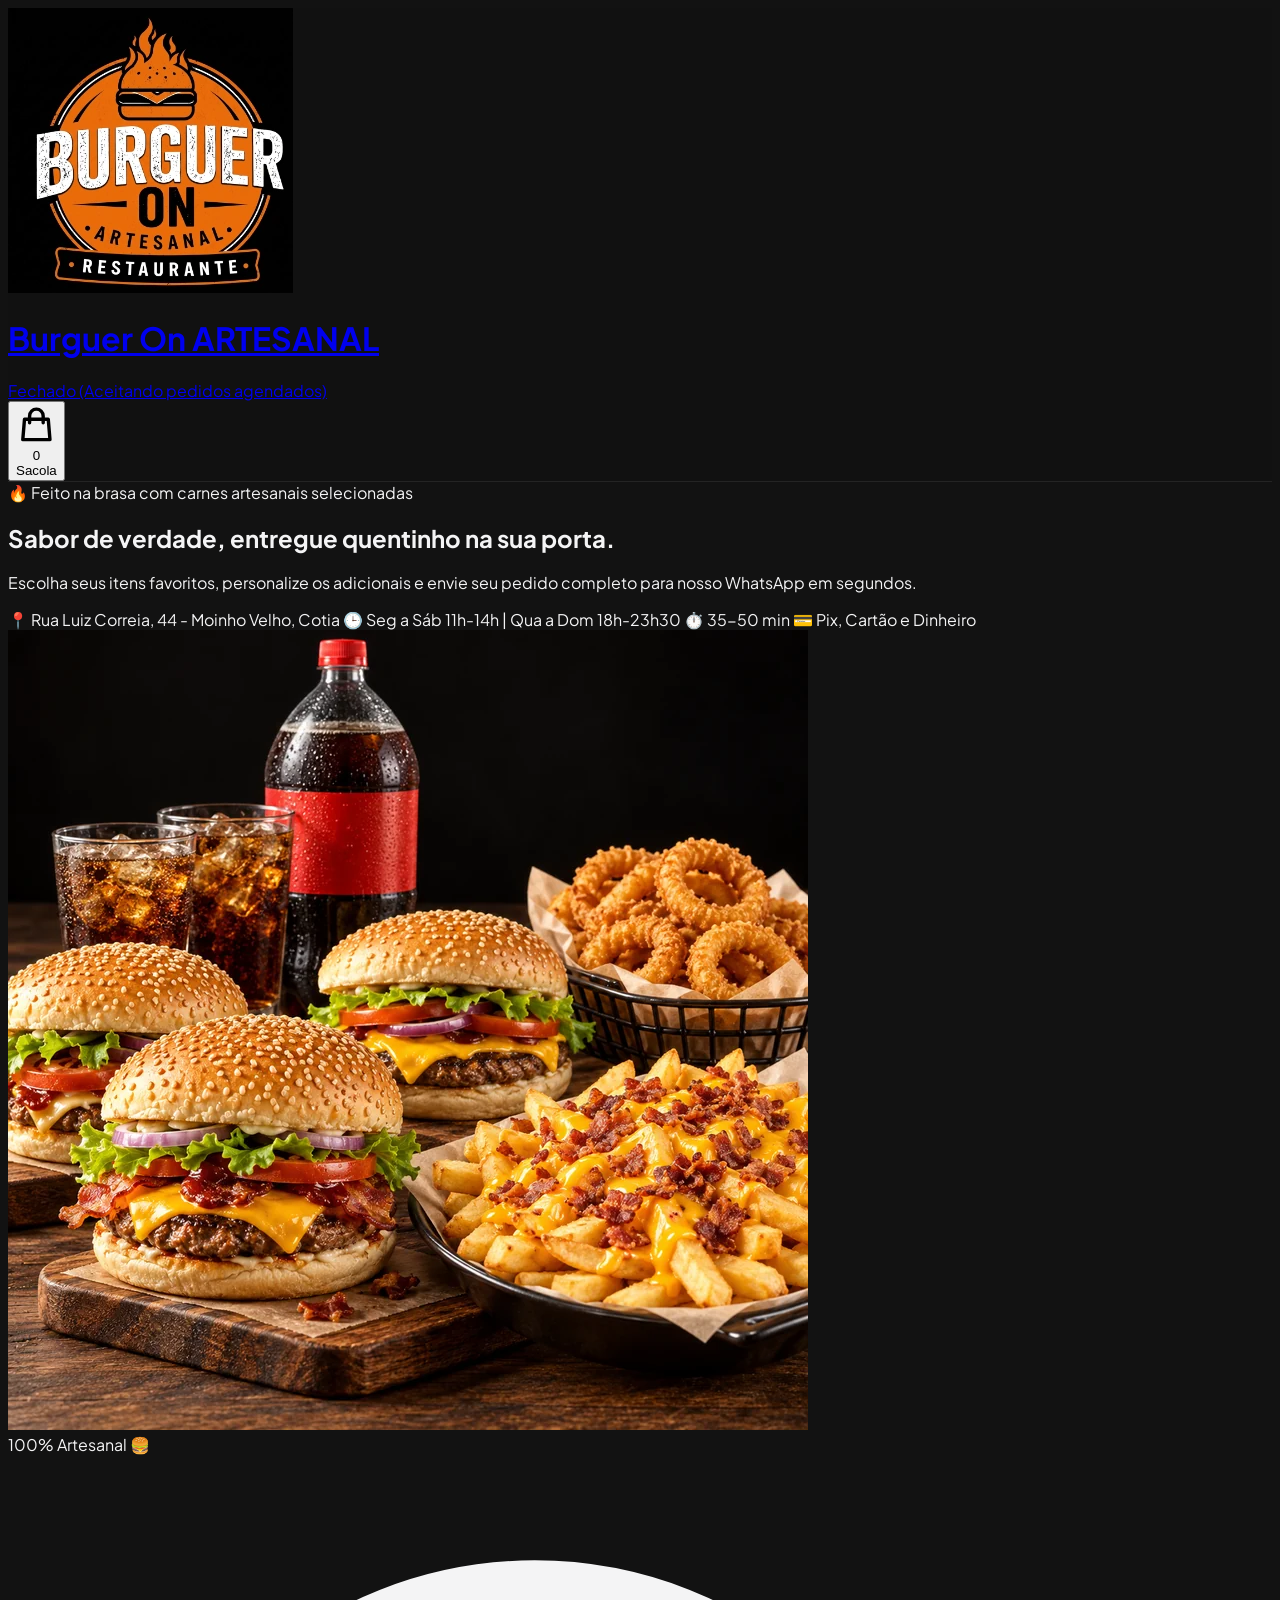
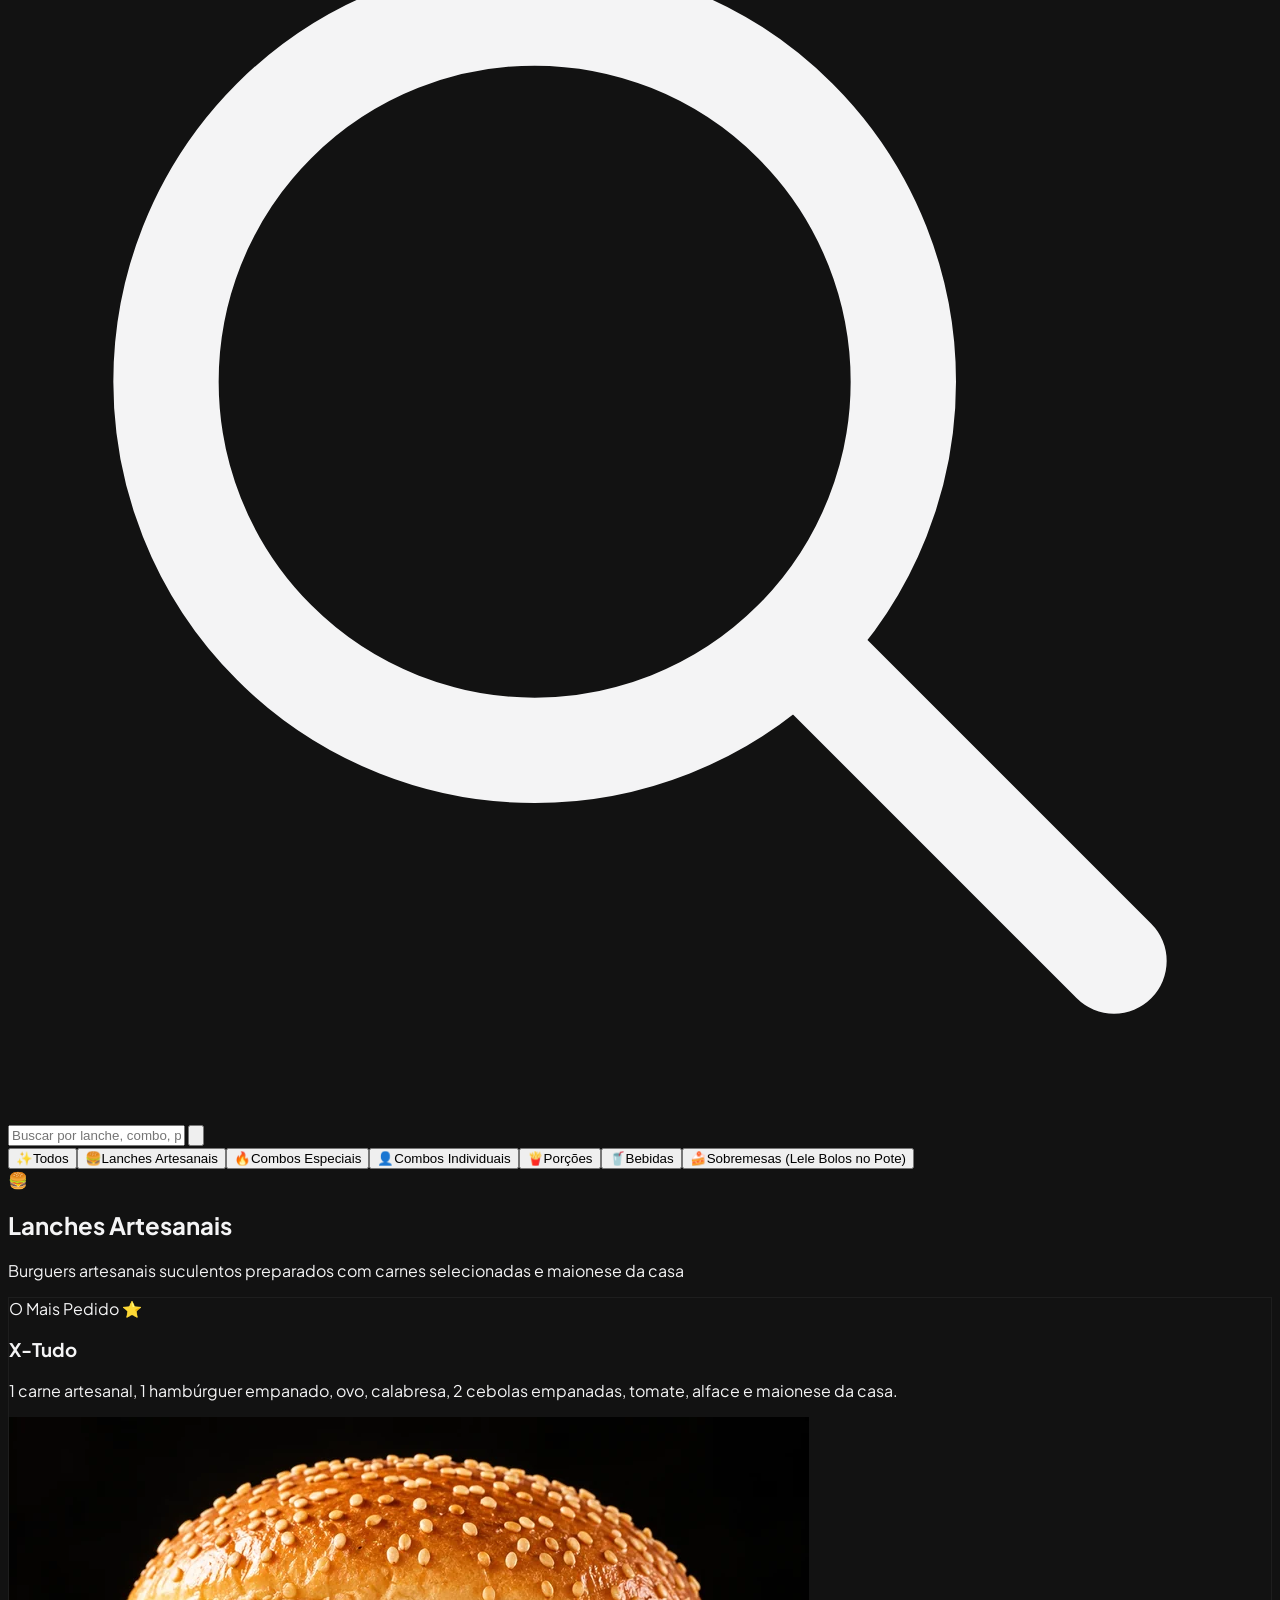
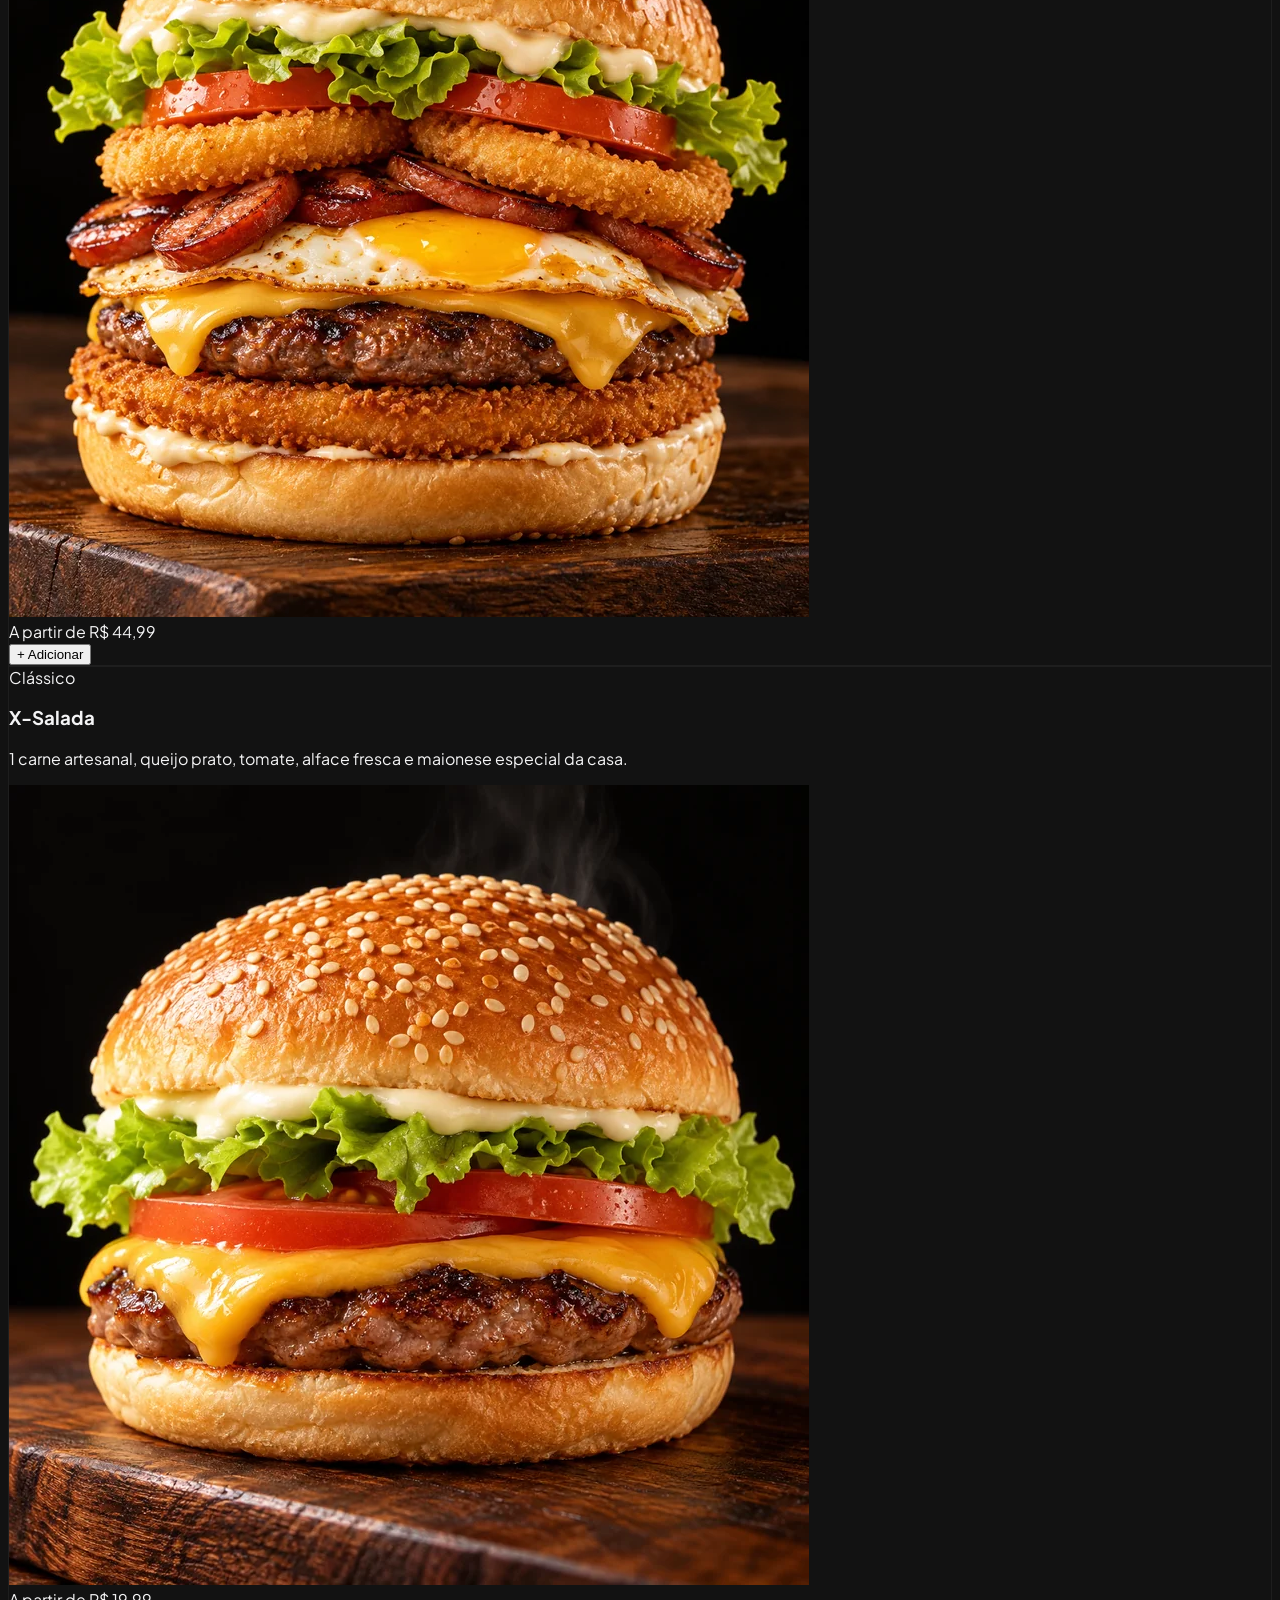
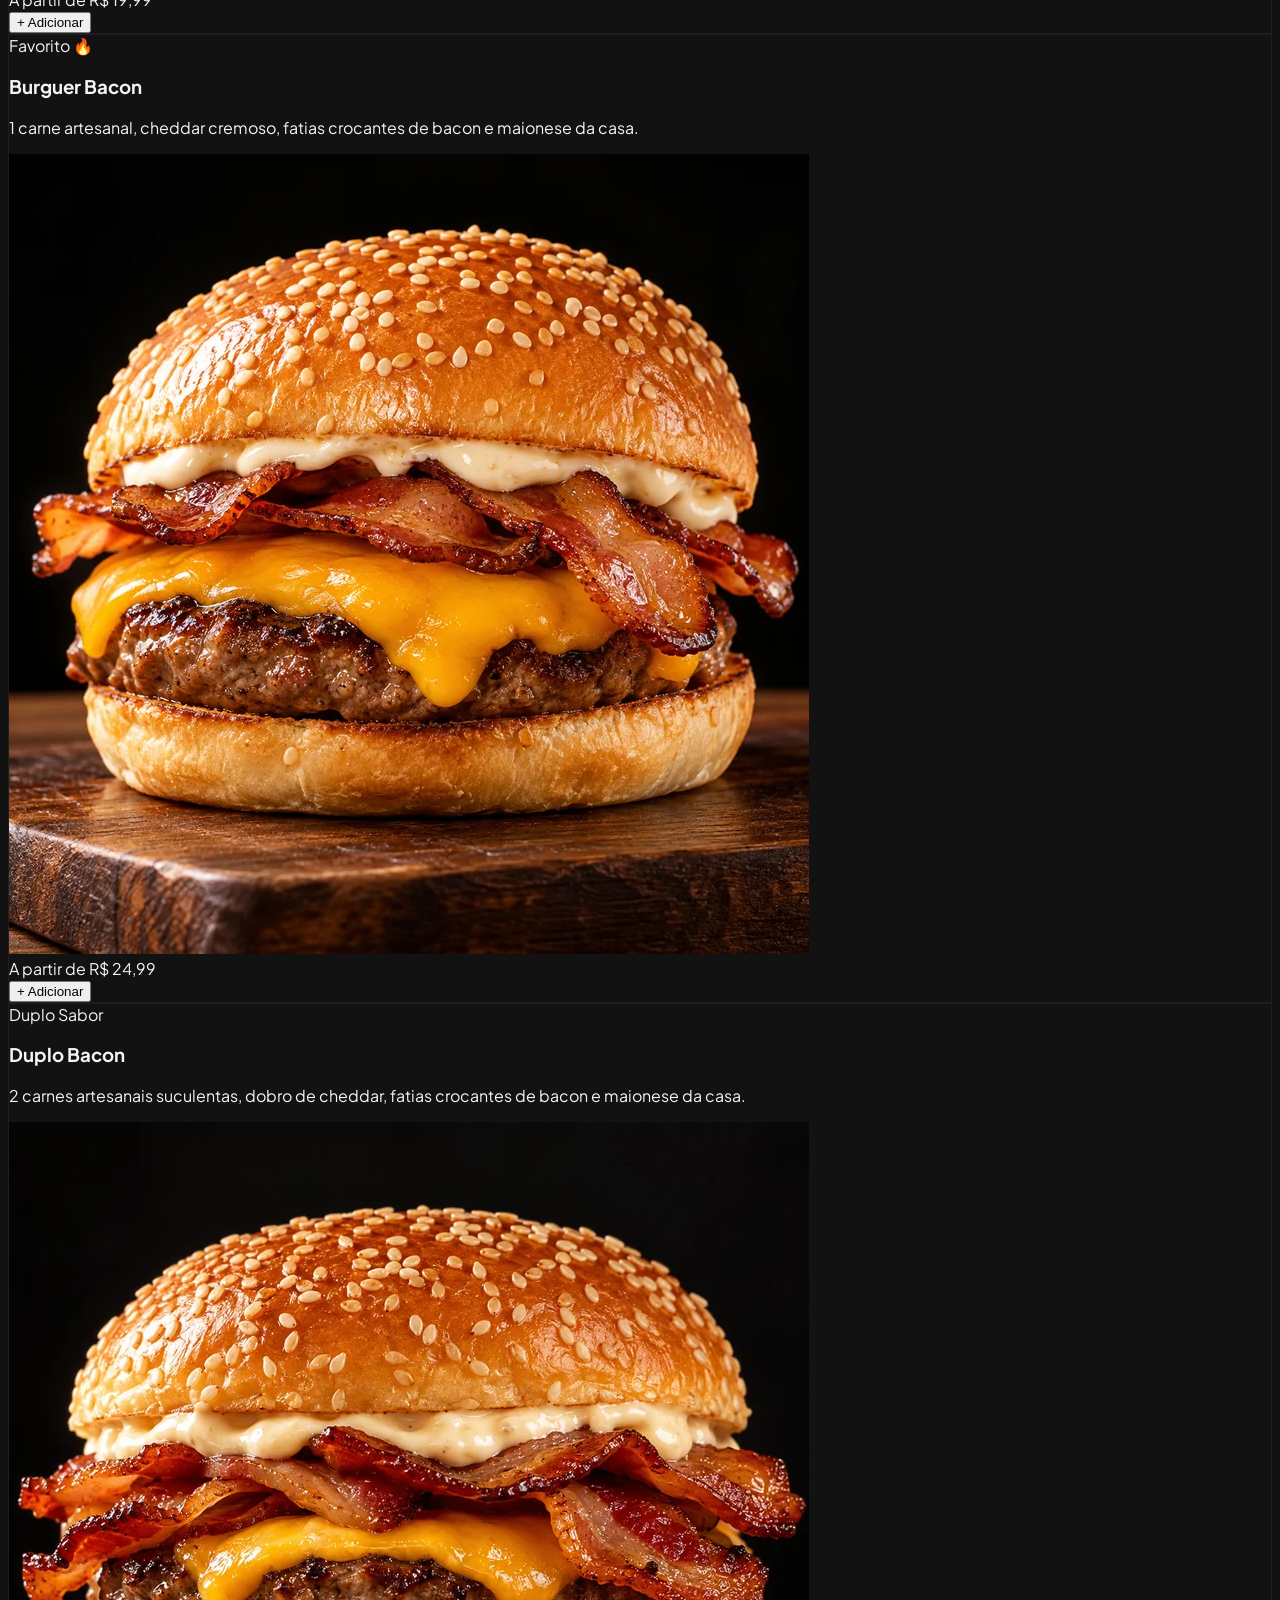
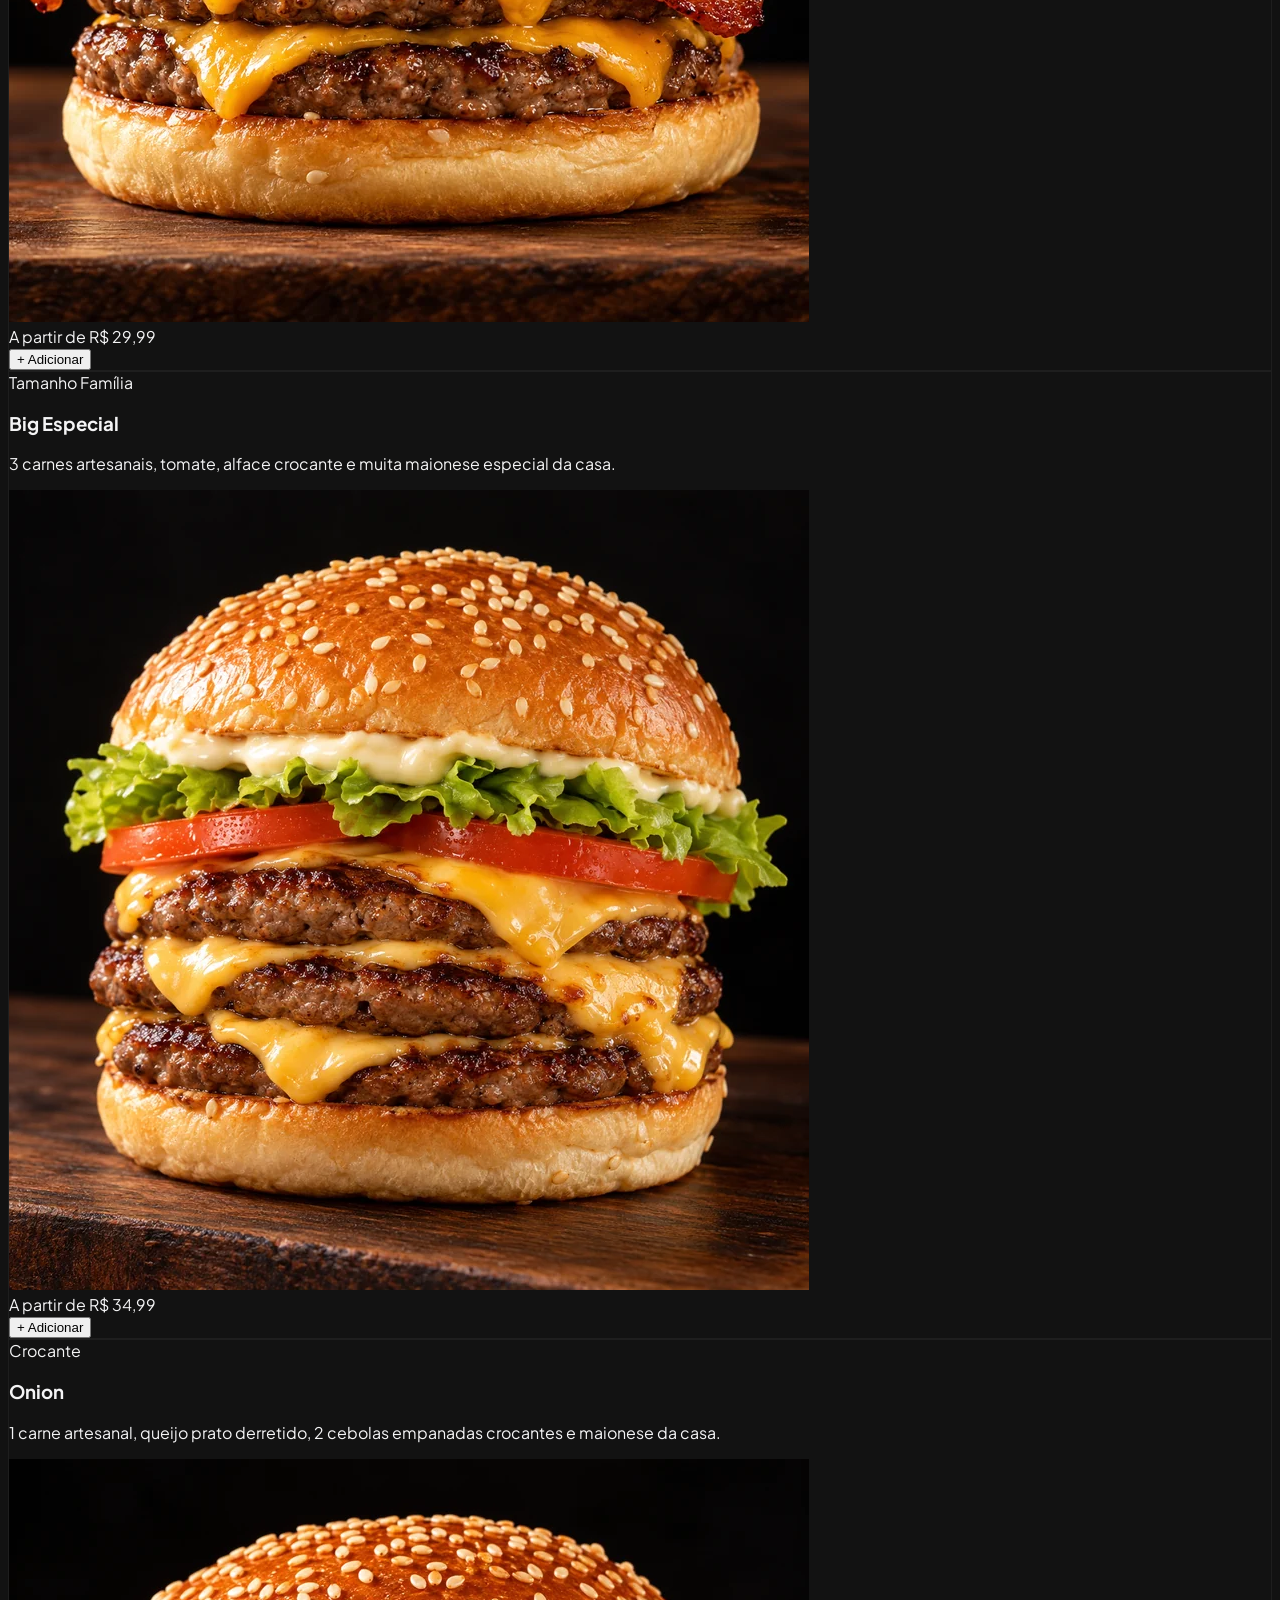
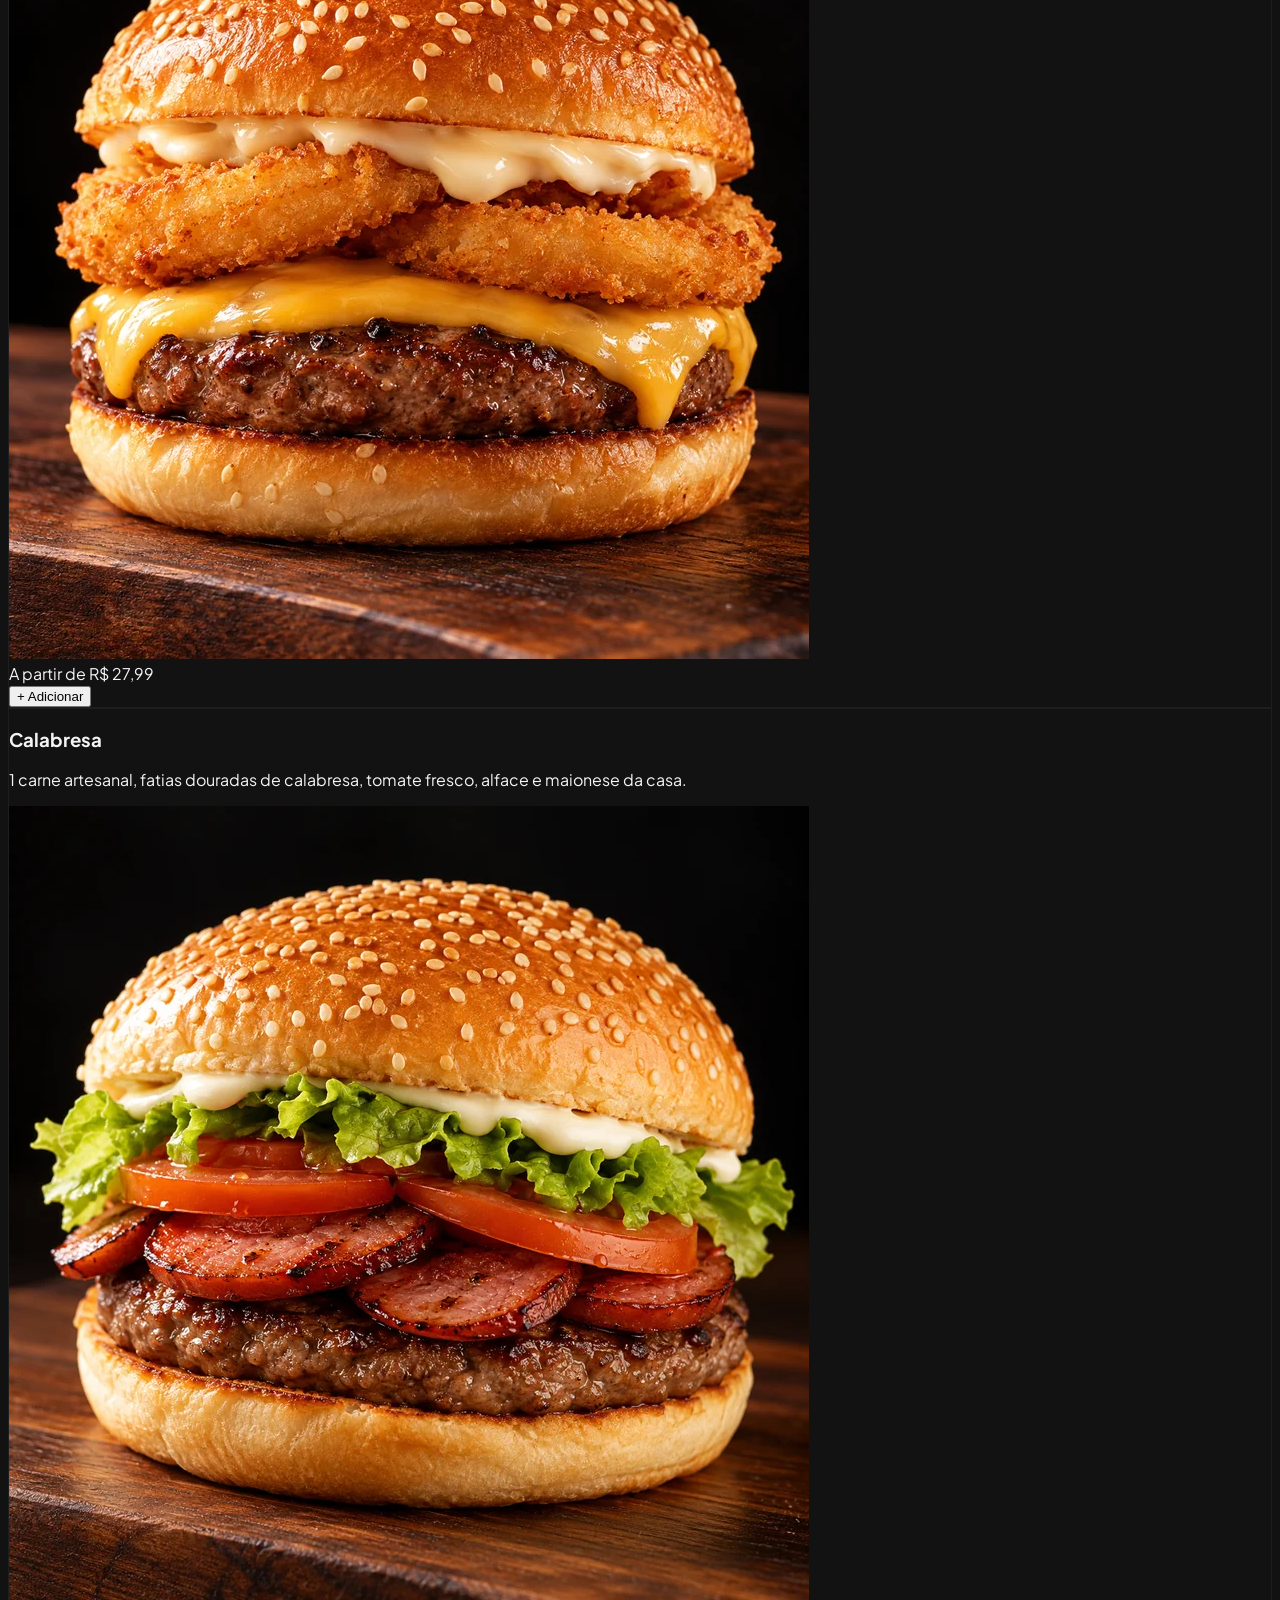
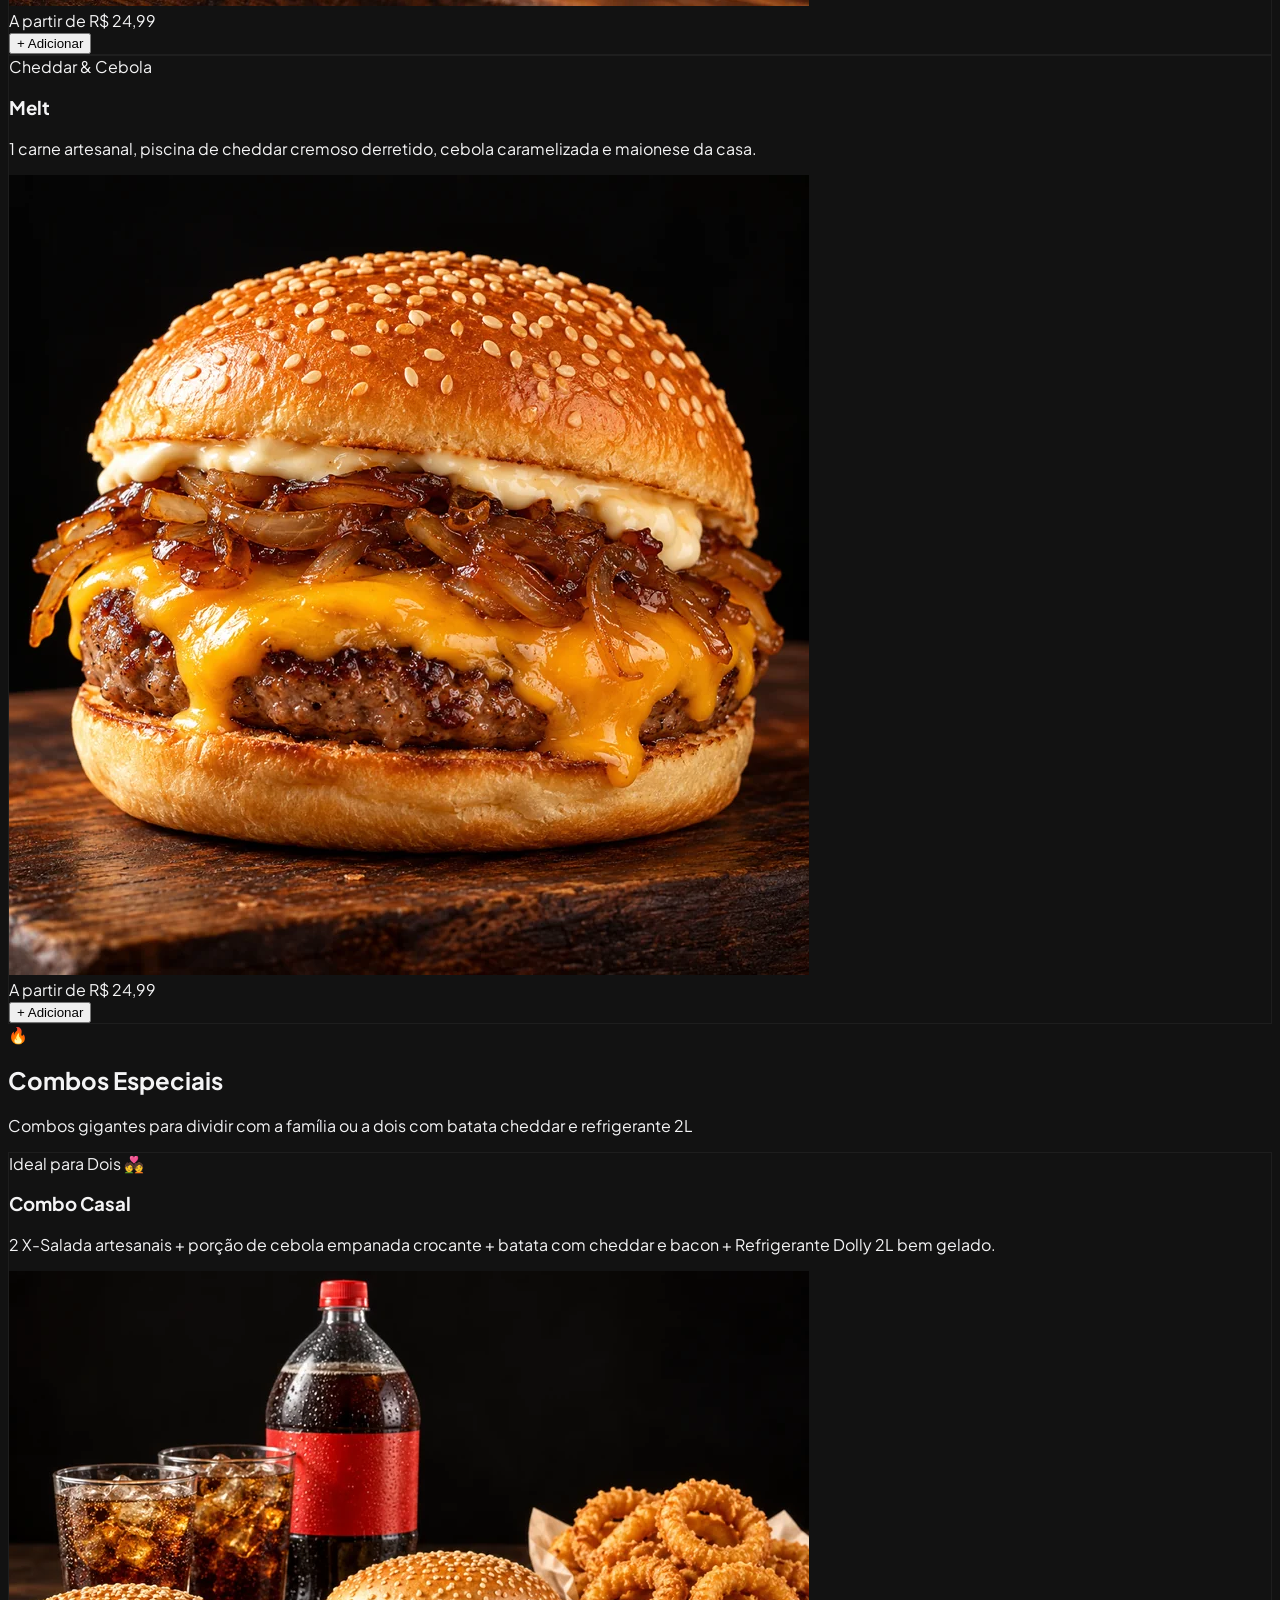
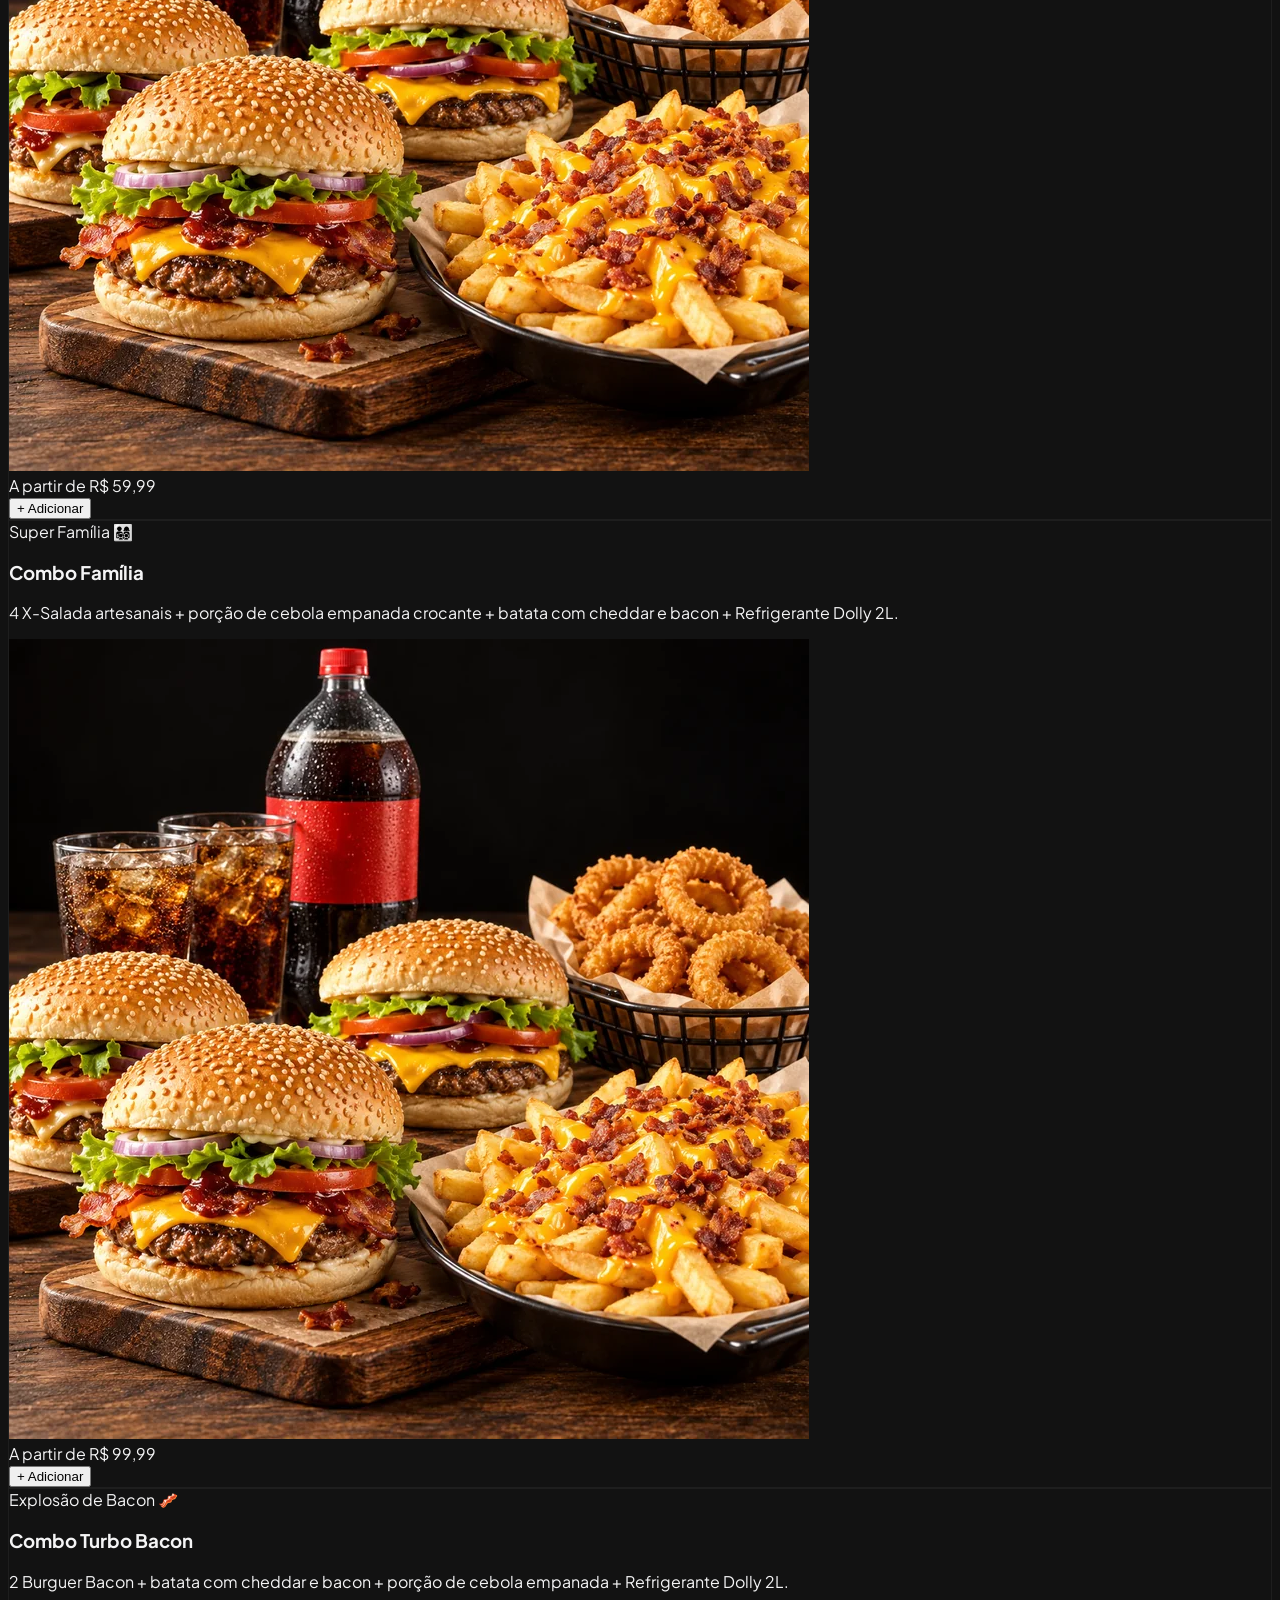
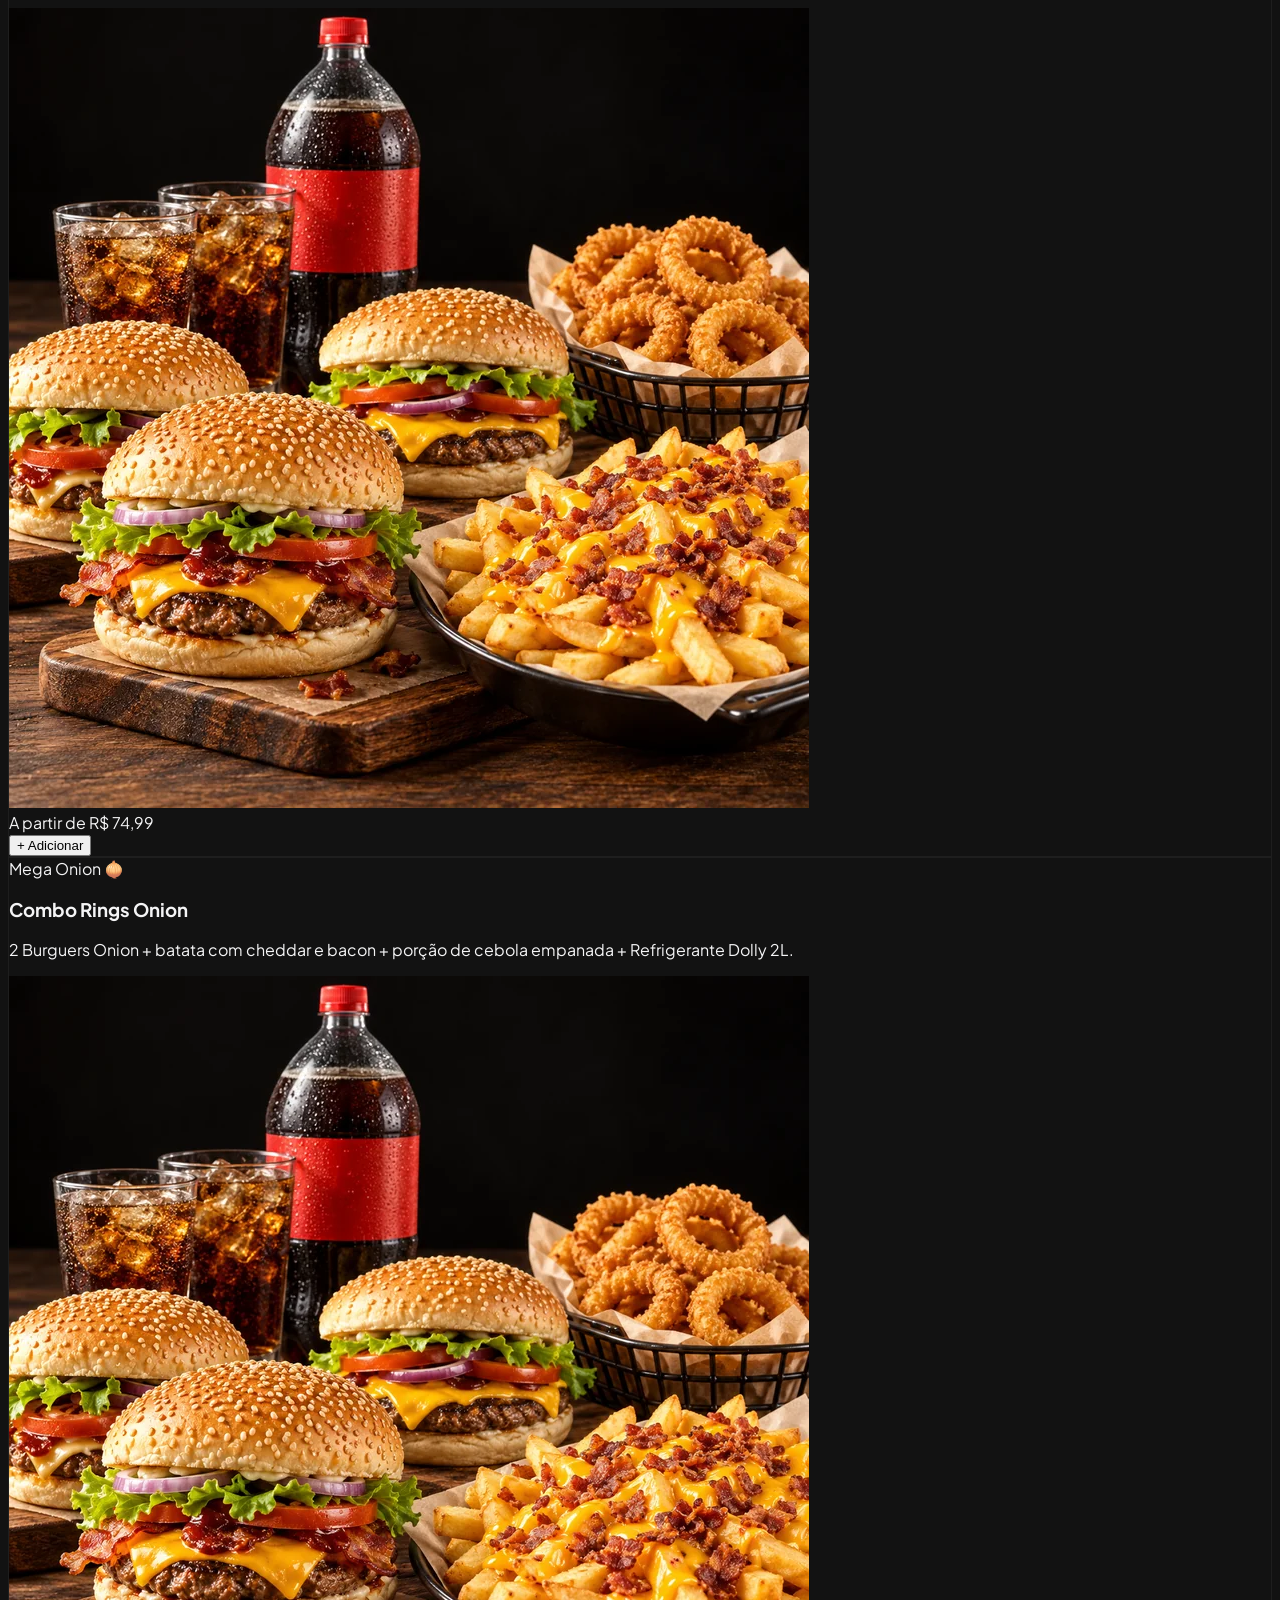
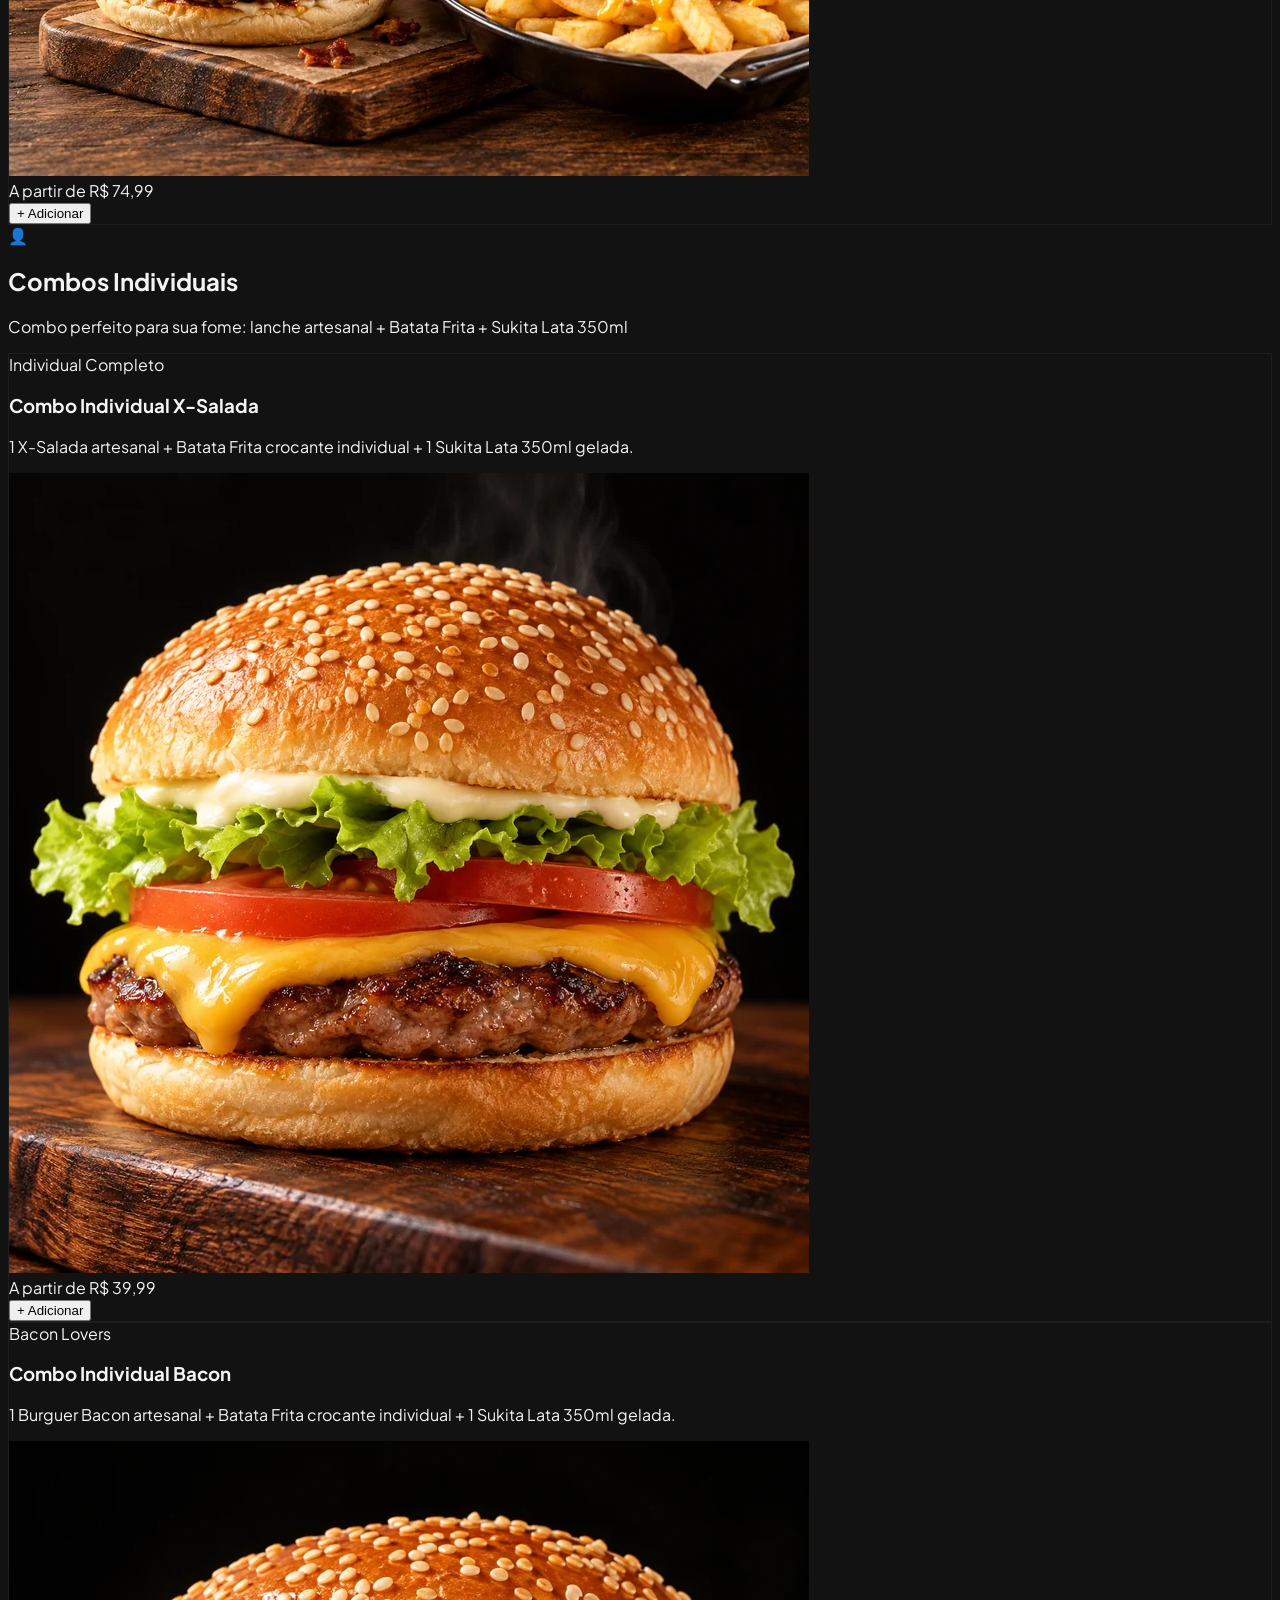
==== commit 14125835: "feat: Adiciona logo oficial da Burguer On no header, favicon, rodapé e manifest PWA" ====
--- a/index.html
+++ b/index.html
@@ -56,7 +56,7 @@
   <!-- Estilos Customizados -->
   <link rel="stylesheet" href="./assets/css/styles.css" />
   <link rel="manifest" href="./manifest.json" />
-  <link rel="icon" href="data:image/svg+xml,<svg xmlns=%22http://www.w3.org/2000/svg%22 viewBox=%220 0 100 100%22><text y=%22.9em%22 font-size=%2290%22>🍔</text></svg>">
+  <link rel="icon" type="image/png" href="./assets/images/favicon.png" />
 </head>
 
 <body class="bg-zinc-950 text-zinc-100 min-h-screen flex flex-col antialiased selection:bg-amber-500 selection:text-zinc-950">
@@ -68,9 +68,13 @@
     <div class="max-w-5xl mx-auto px-4 sm:px-6 h-16 sm:h-20 flex items-center justify-between gap-3">
       
       <!-- Logo e Identidade -->
-      <a href="#" class="flex items-center gap-2.5 group">
-        <div class="w-10 h-10 sm:w-12 sm:h-12 rounded-2xl bg-gradient-to-br from-amber-500 to-amber-600 flex items-center justify-center shadow-lg shadow-amber-500/20 group-hover:scale-105 transition-transform">
-          <span class="text-xl sm:text-2xl">🍔</span>
+      <a href="#" class="flex items-center gap-2.5 sm:gap-3 group">
+        <div class="w-11 h-11 sm:w-14 sm:h-14 rounded-2xl overflow-hidden border border-amber-500/40 shadow-lg shadow-amber-500/20 group-hover:scale-105 transition-transform bg-black flex-shrink-0">
+          <img
+            src="./assets/images/logo-burguer-on.webp"
+            alt="Burguer On Artesanal"
+            class="w-full h-full object-cover"
+          />
         </div>
         <div>
           <h1 class="font-display font-extrabold text-base sm:text-xl tracking-tight text-white flex items-center gap-1.5 leading-none">
@@ -402,8 +406,8 @@
             </div>
 
             <!-- Estado Vazio -->
-            <div id="cart-empty-state" class="text-center py-12 px-4 bg-zinc-950/50 rounded-2xl border border-zinc-800">
-              <span class="text-4xl block mb-2">🍔</span>
+            <div id="cart-empty-state" class="text-center py-10 px-4 bg-zinc-950/50 rounded-2xl border border-zinc-800 flex flex-col items-center">
+              <img src="./assets/images/logo-burguer-on.webp" alt="Burguer On" class="w-16 h-16 rounded-2xl object-cover border border-amber-500/30 opacity-80 mb-3" />
               <p class="text-sm font-bold text-zinc-300">Sua sacola está vazia</p>
               <p class="text-xs text-zinc-500 mt-1">Nenhum item adicionado ainda. Escolha no cardápio para pedir!</p>
             </div>
@@ -598,9 +602,16 @@
        ========================================================================= -->
   <footer class="mt-auto border-t border-zinc-800 bg-zinc-950 py-8 px-4 sm:px-6">
     <div class="max-w-5xl mx-auto flex flex-col sm:flex-row items-center justify-between gap-4 text-center sm:text-left text-xs text-zinc-500">
-      <div>
-        <p class="font-bold text-zinc-300">Burguer On Artesanal & Lele Bolos no Pote</p>
-        <p class="mt-0.5">Rua Luiz Correia, 44 - Moinho Velho, Cotia - SP</p>
+      <div class="flex items-center gap-3">
+        <img
+          src="./assets/images/logo-burguer-on.webp"
+          alt="Burguer On Artesanal"
+          class="w-10 h-10 rounded-xl object-cover border border-amber-500/30 flex-shrink-0"
+        />
+        <div>
+          <p class="font-bold text-zinc-300">Burguer On Artesanal & Lele Bolos no Pote</p>
+          <p class="mt-0.5">Rua Luiz Correia, 44 - Moinho Velho, Cotia - SP</p>
+        </div>
       </div>
       <div>
         <p>WhatsApp Oficial: <a href="https://wa.me/5511913219550" target="_blank" class="text-amber-400 hover:underline font-semibold">(11) 91321-9550</a></p>
@@ -615,7 +626,7 @@
   <div id="toast-container" class="fixed top-20 right-4 z-50 flex flex-col gap-2 max-w-sm w-full pointer-events-none p-2"></div>
 
   <!-- Scripts Modulares -->
-  <script type="module" src="./assets/js/app.js?v=20261012h"></script>
+  <script type="module" src="./assets/js/app.js?v=20261012i"></script>
 
 </body>
 </html>
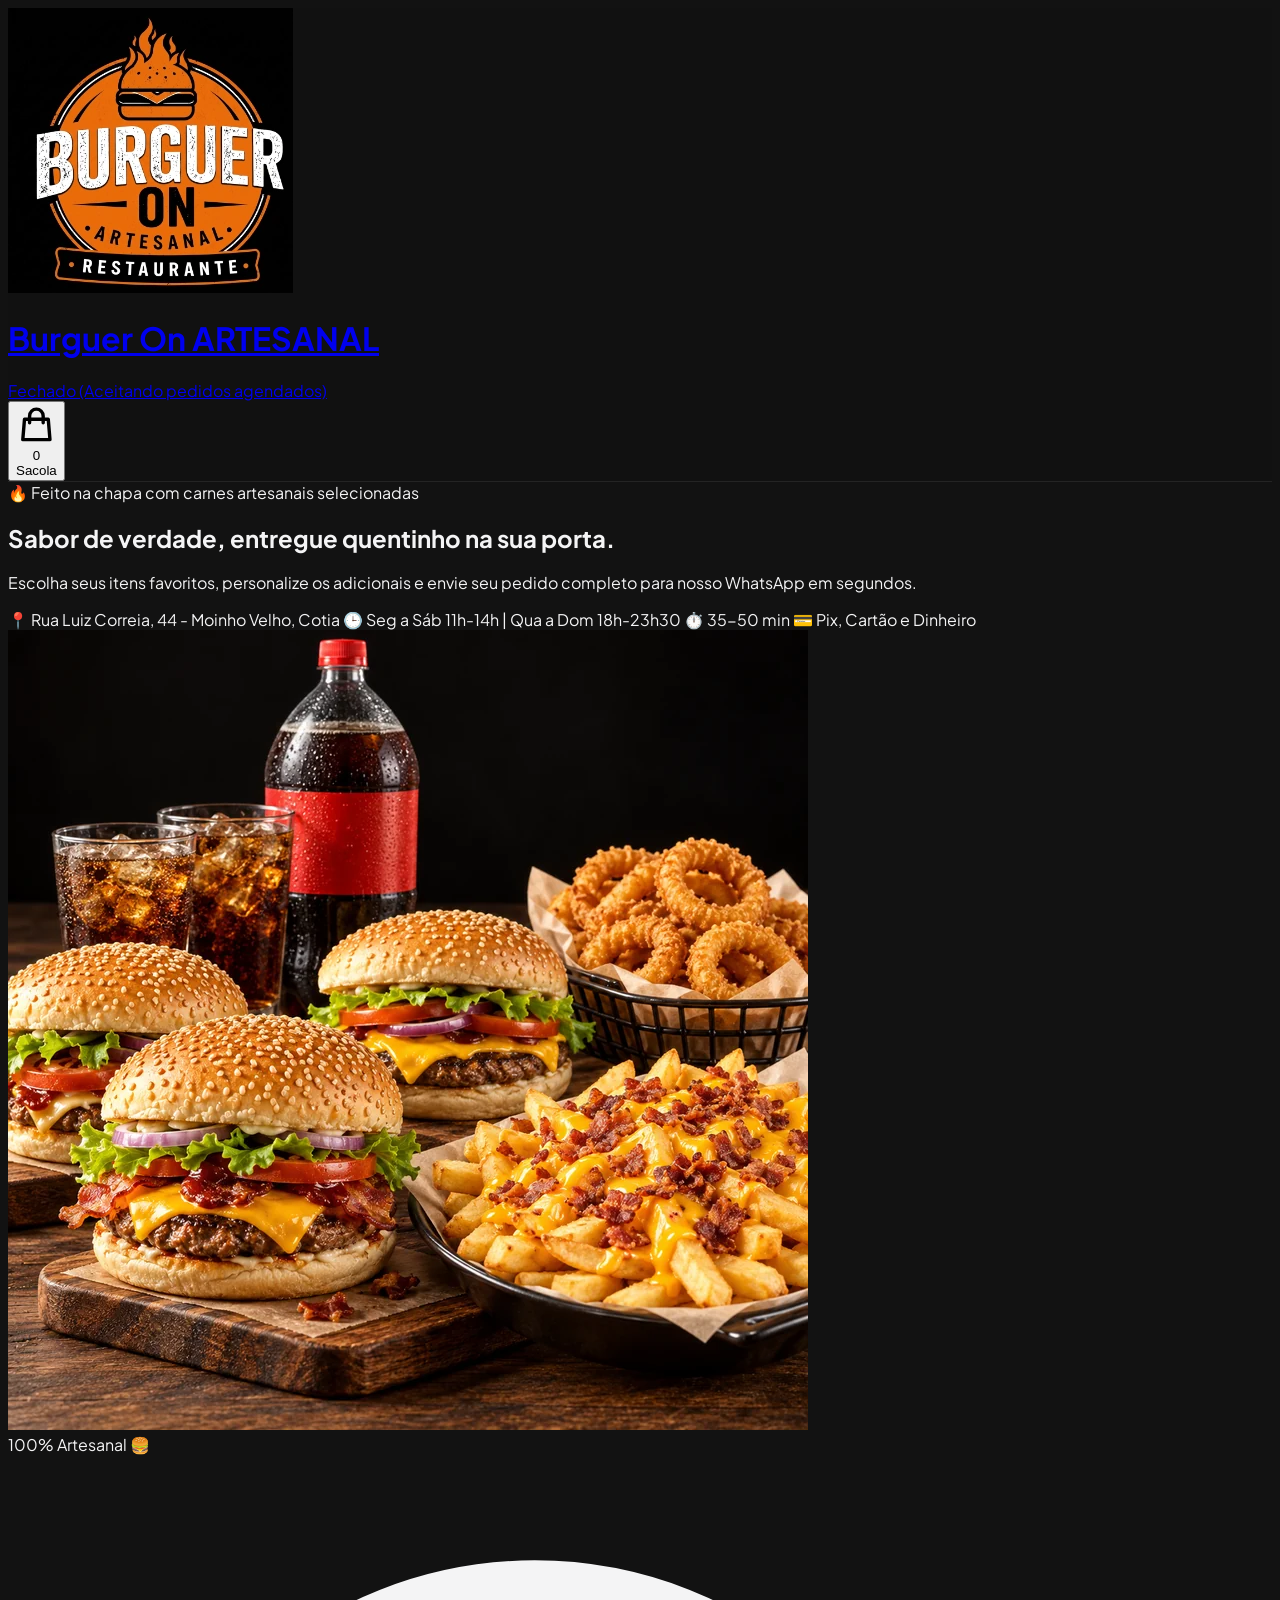
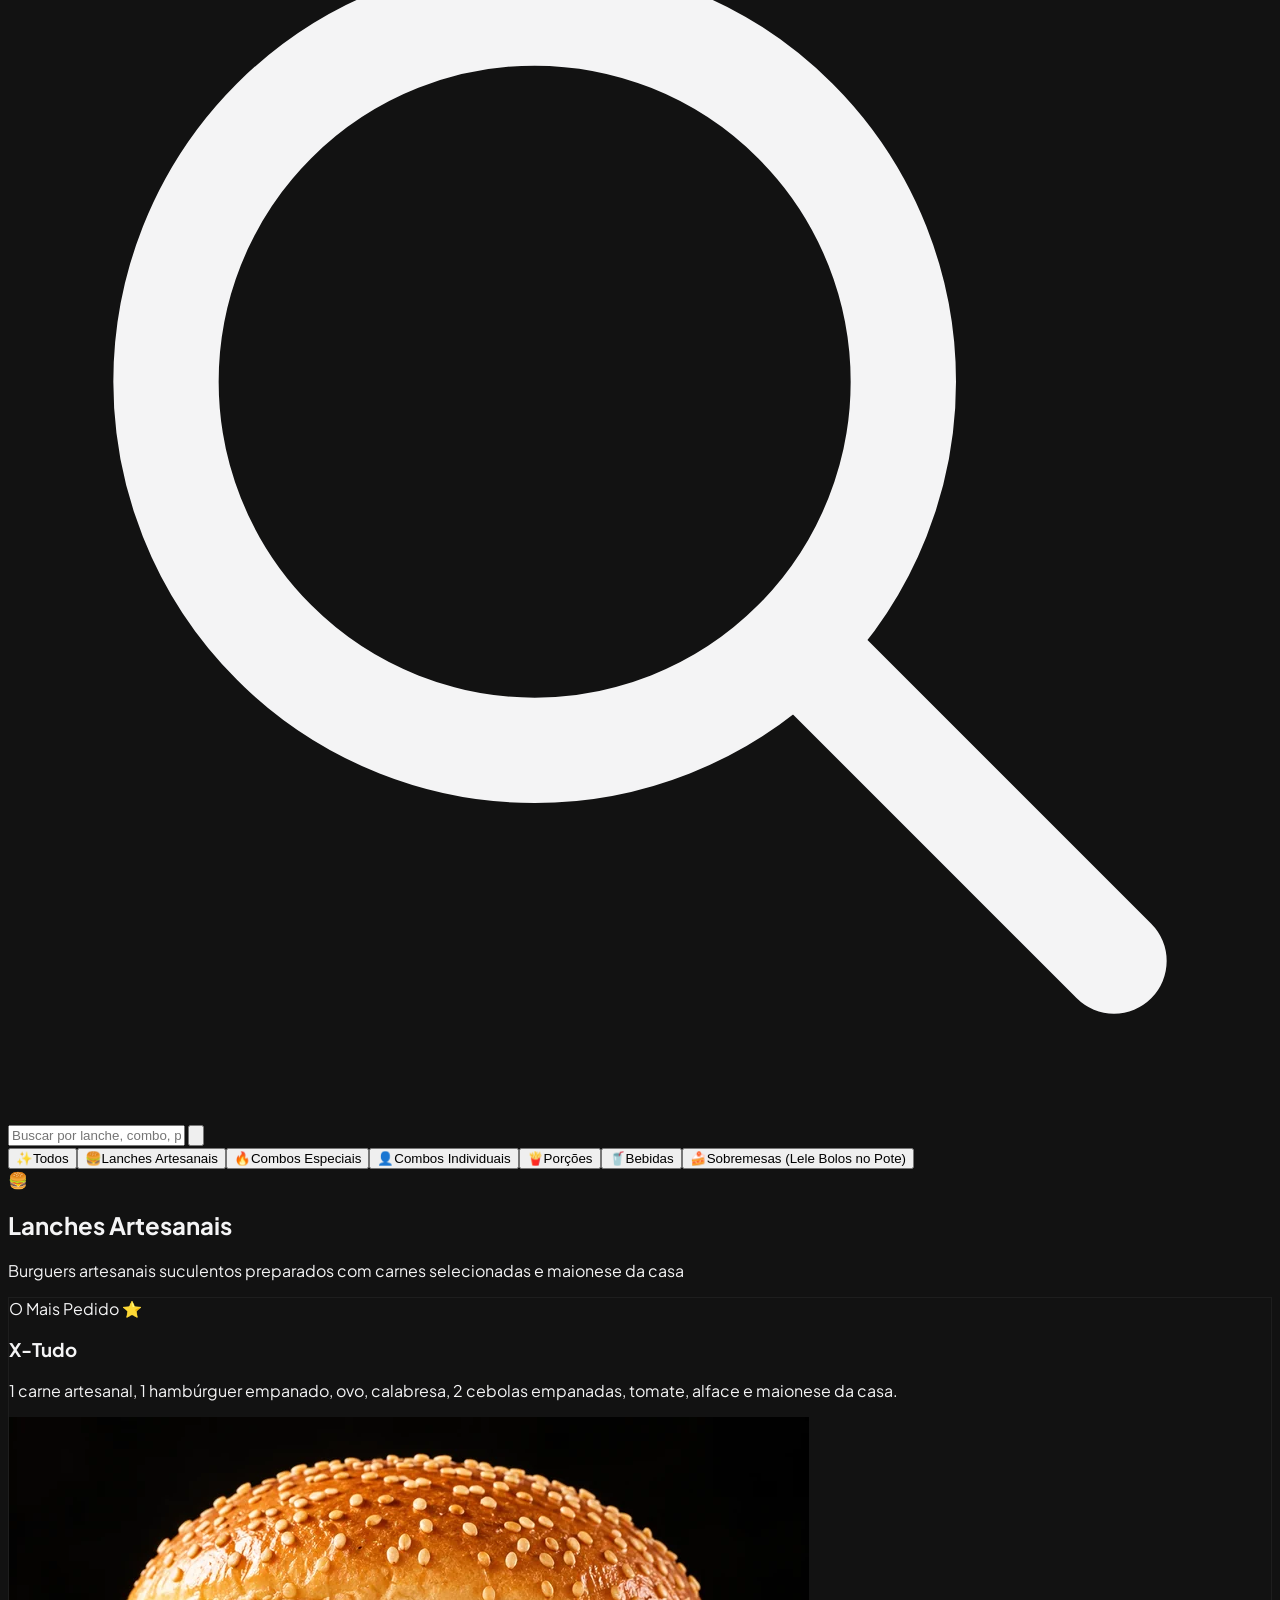
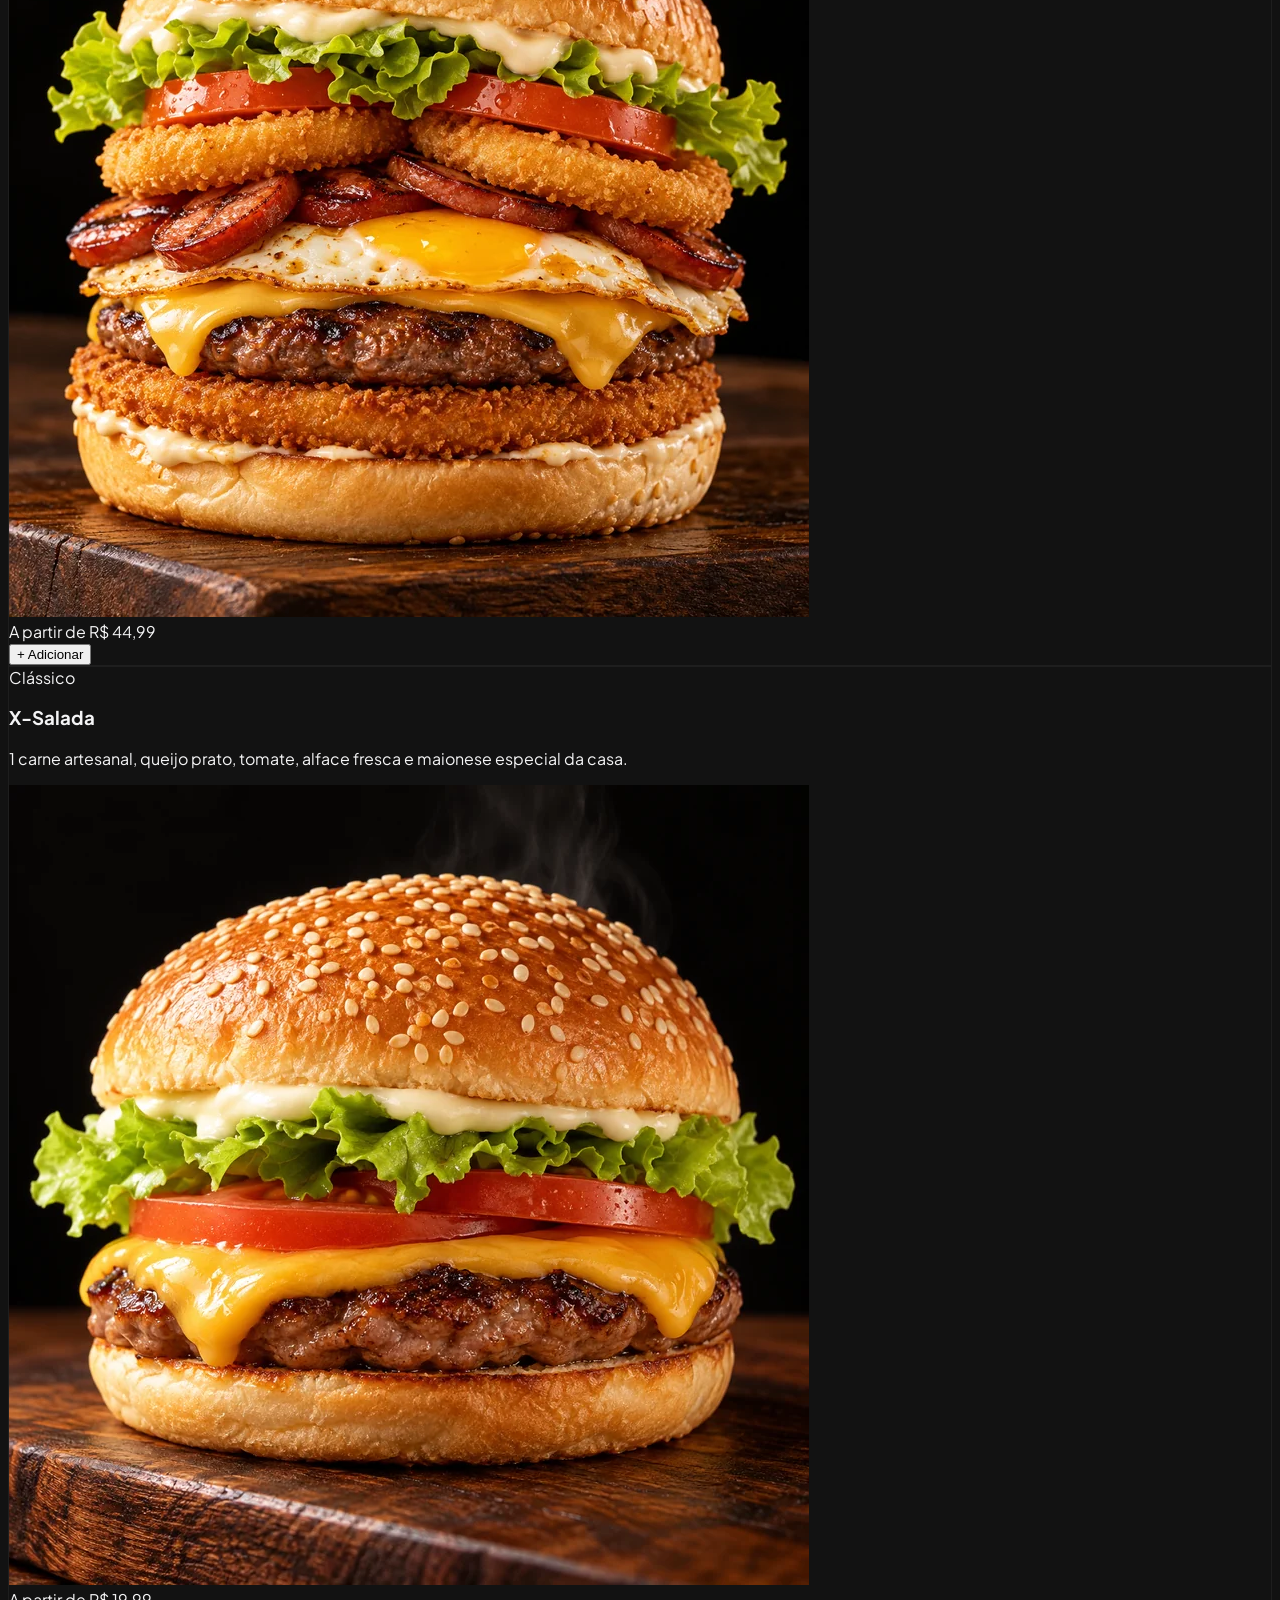
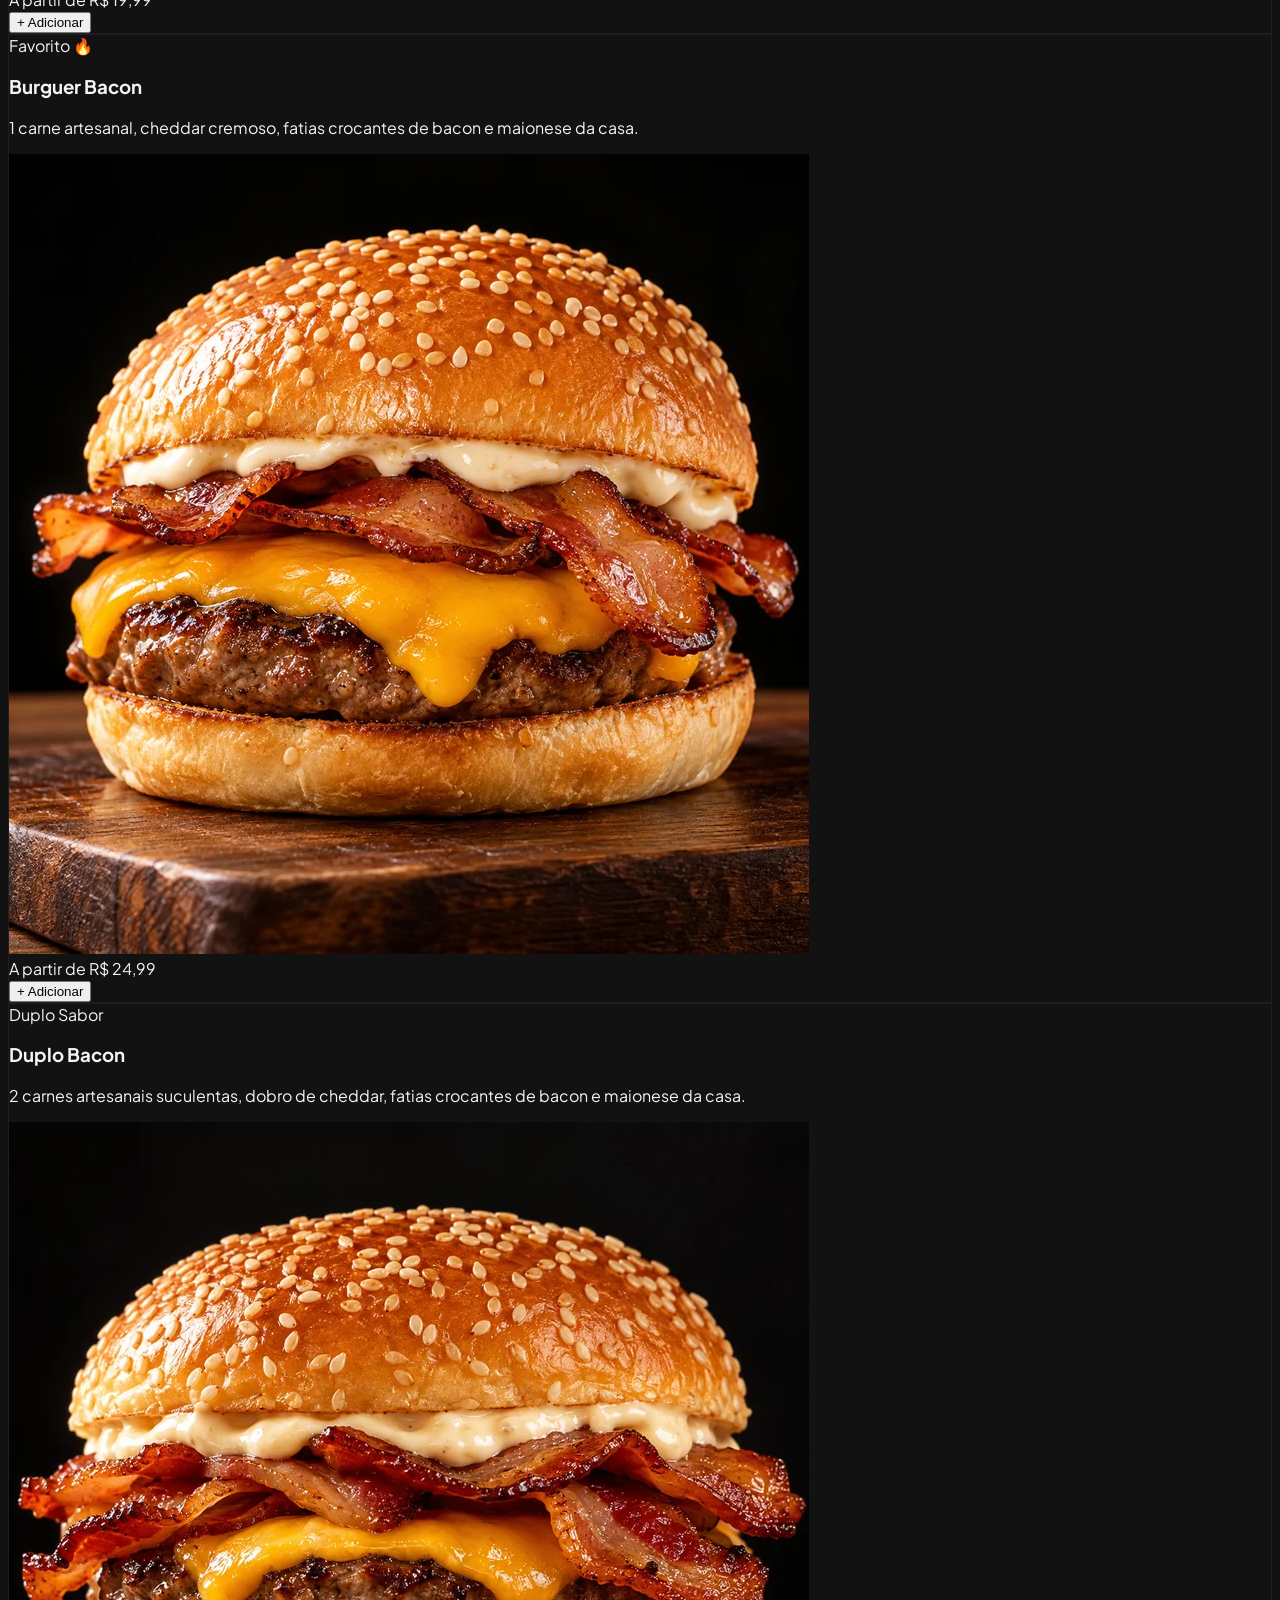
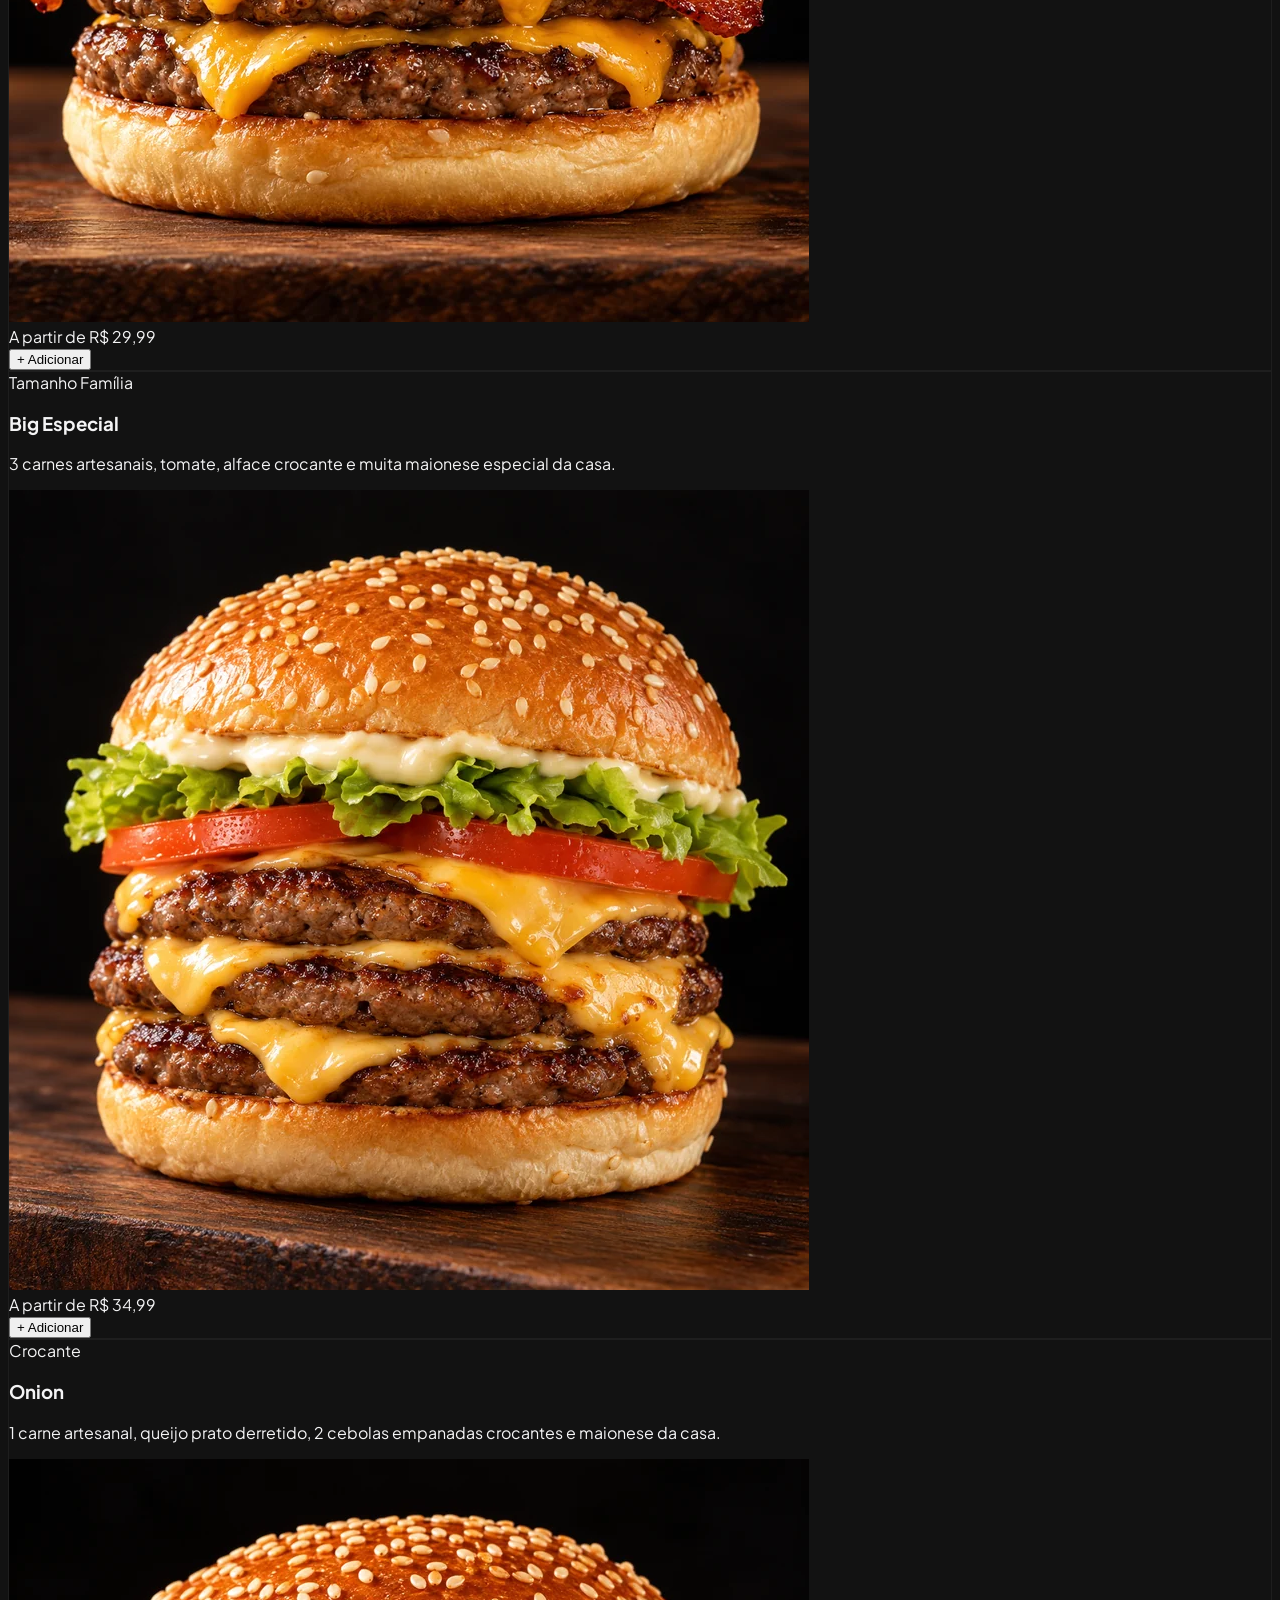
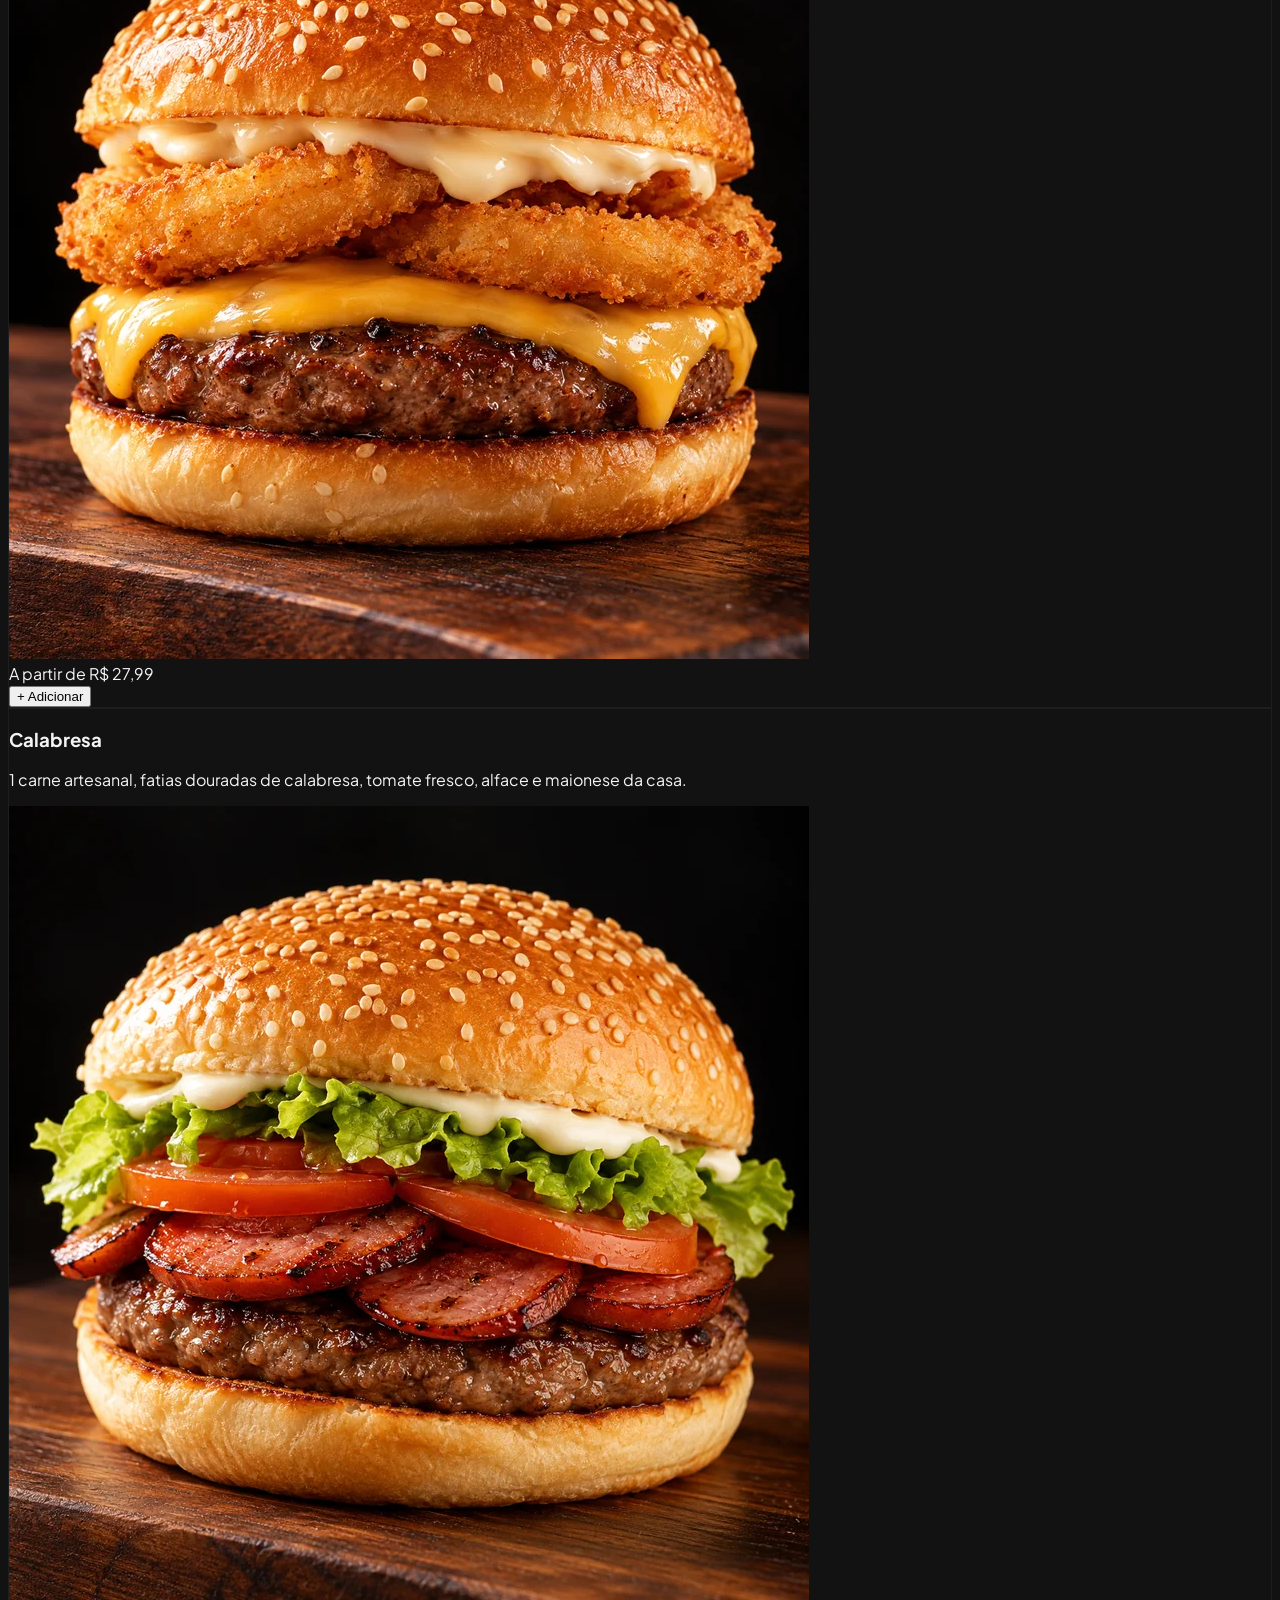
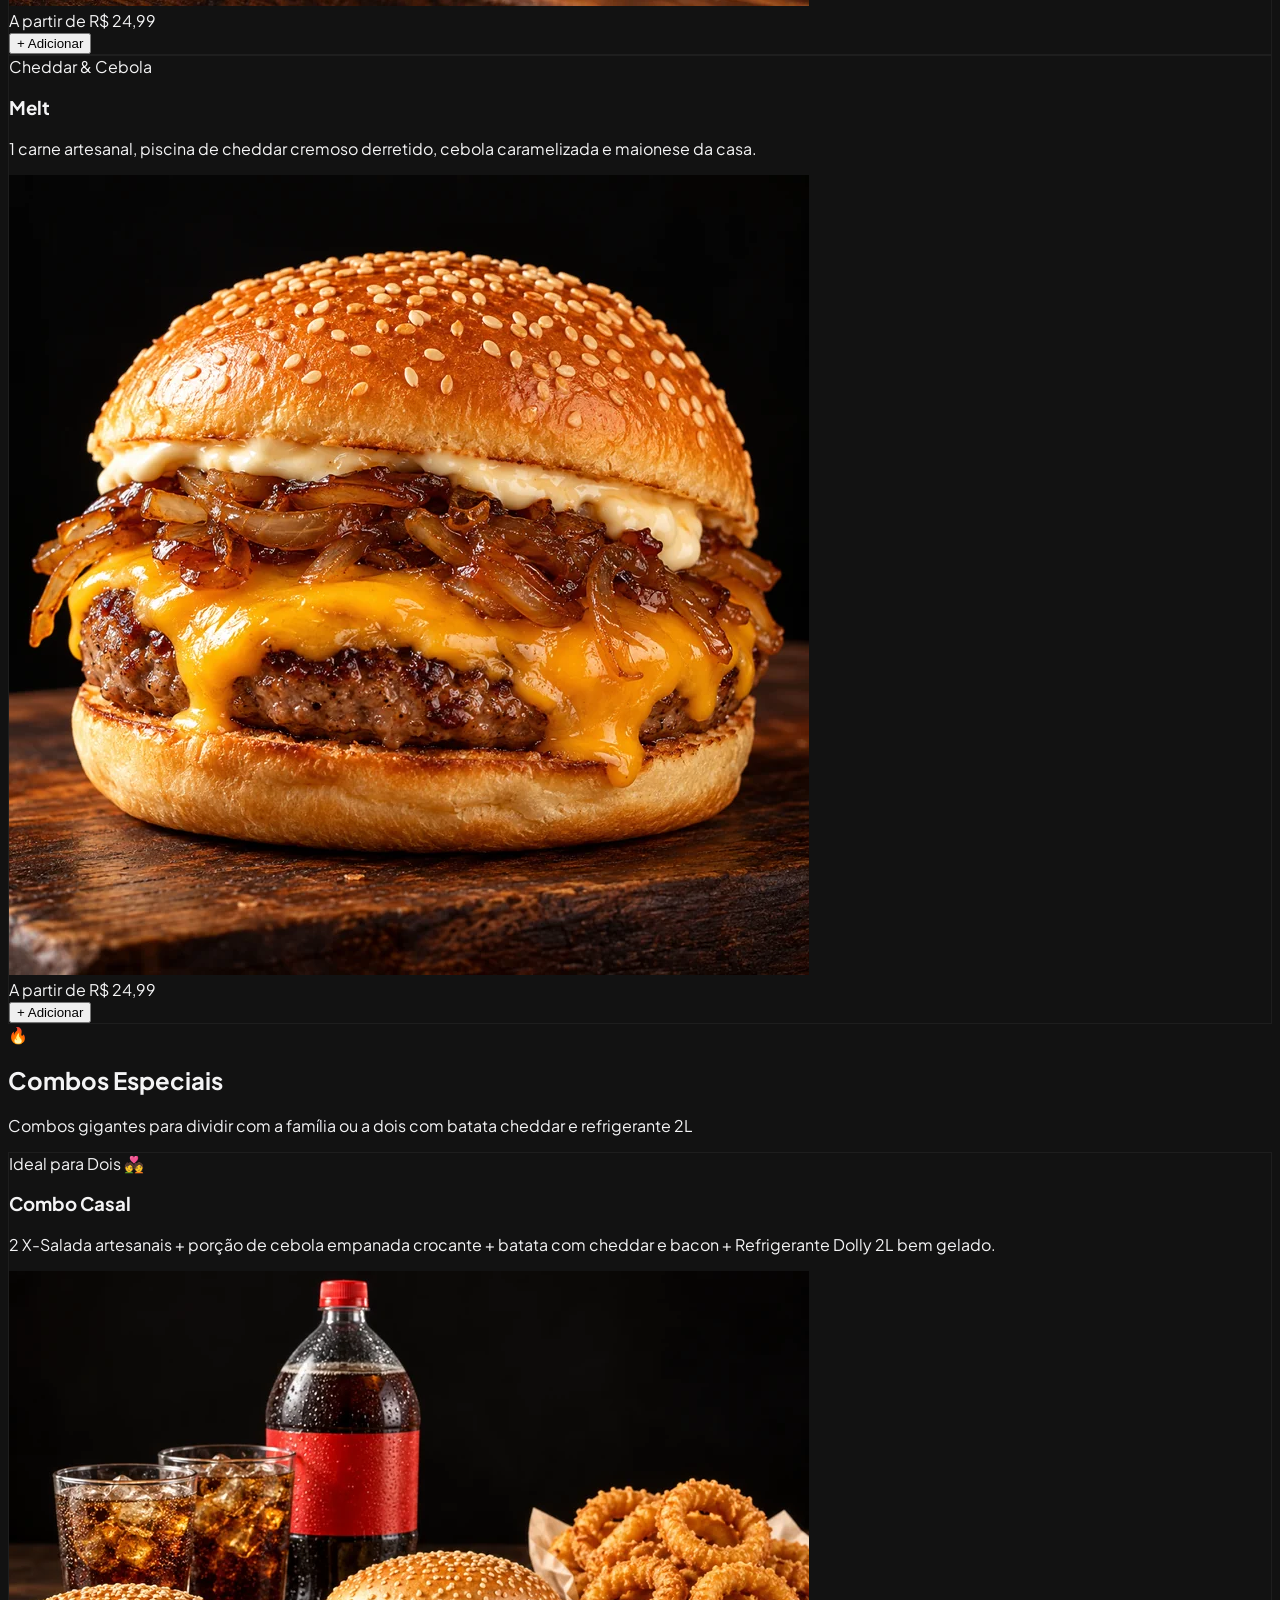
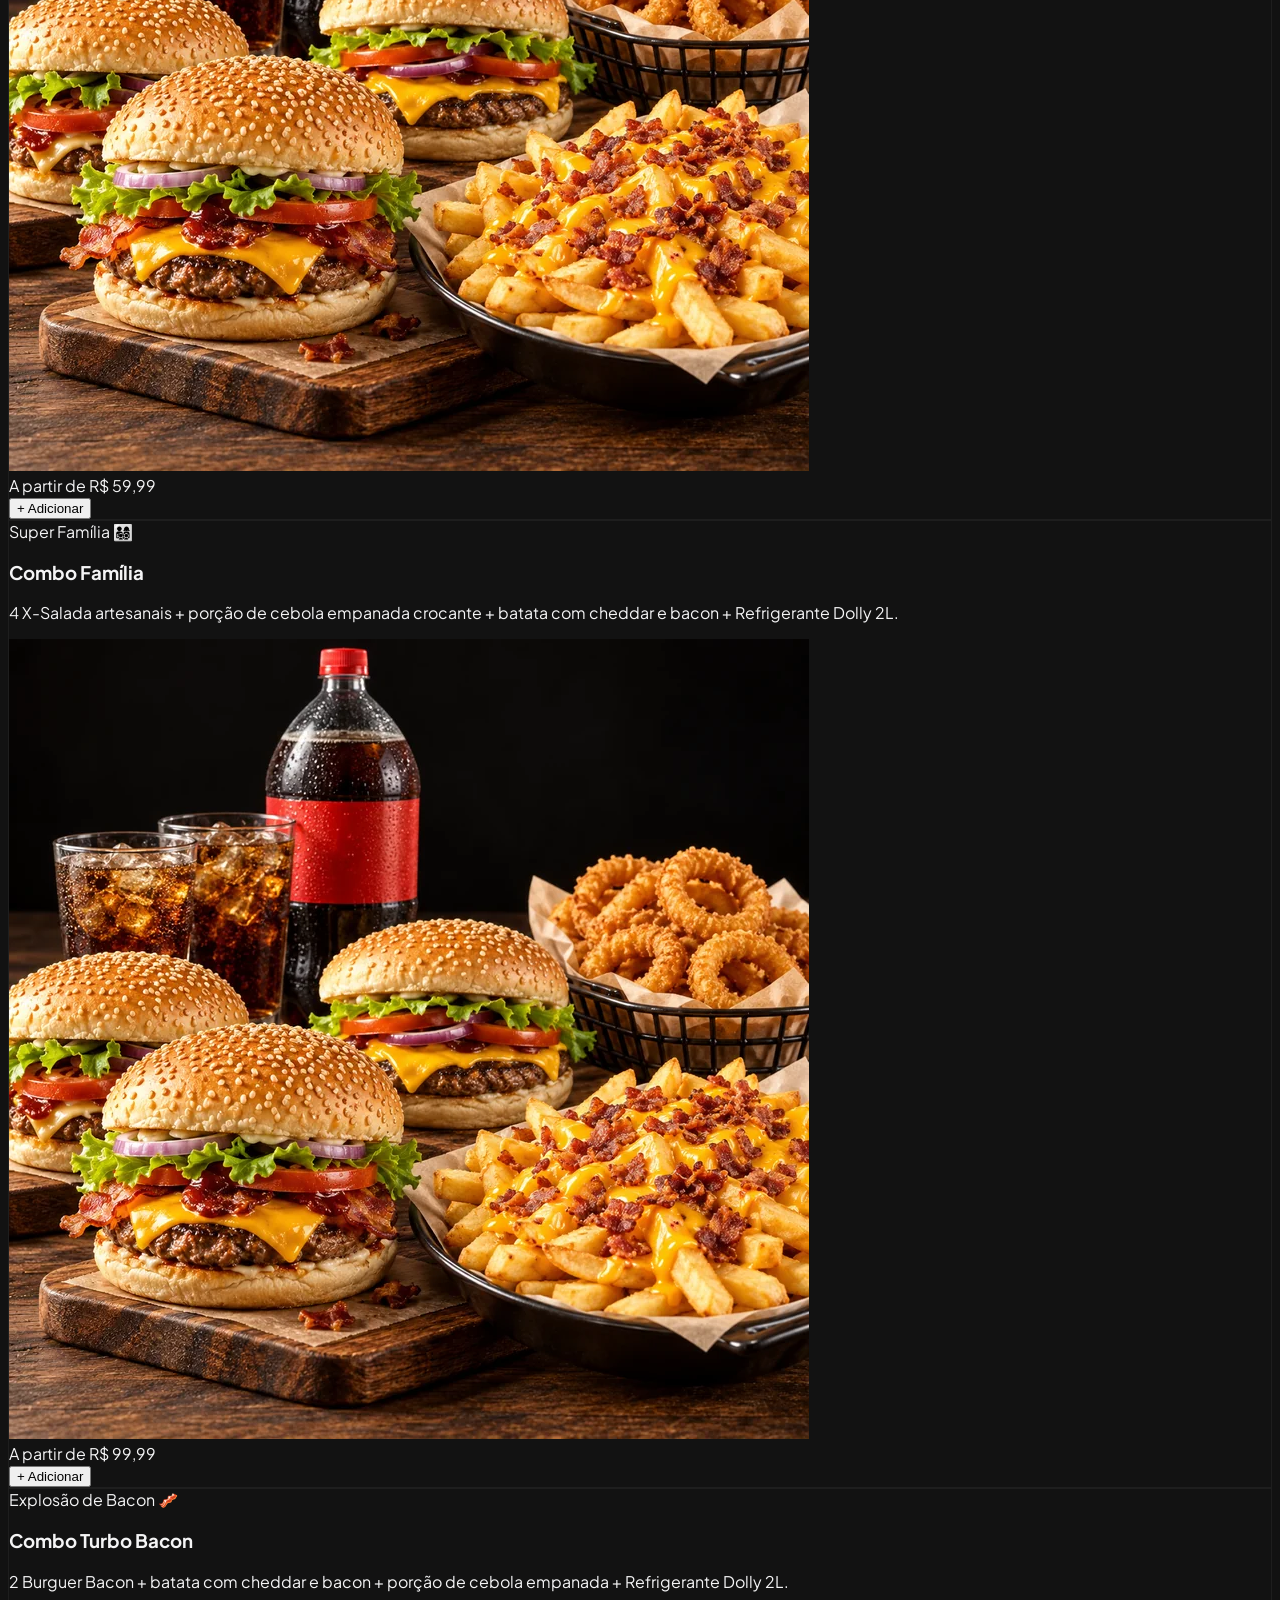
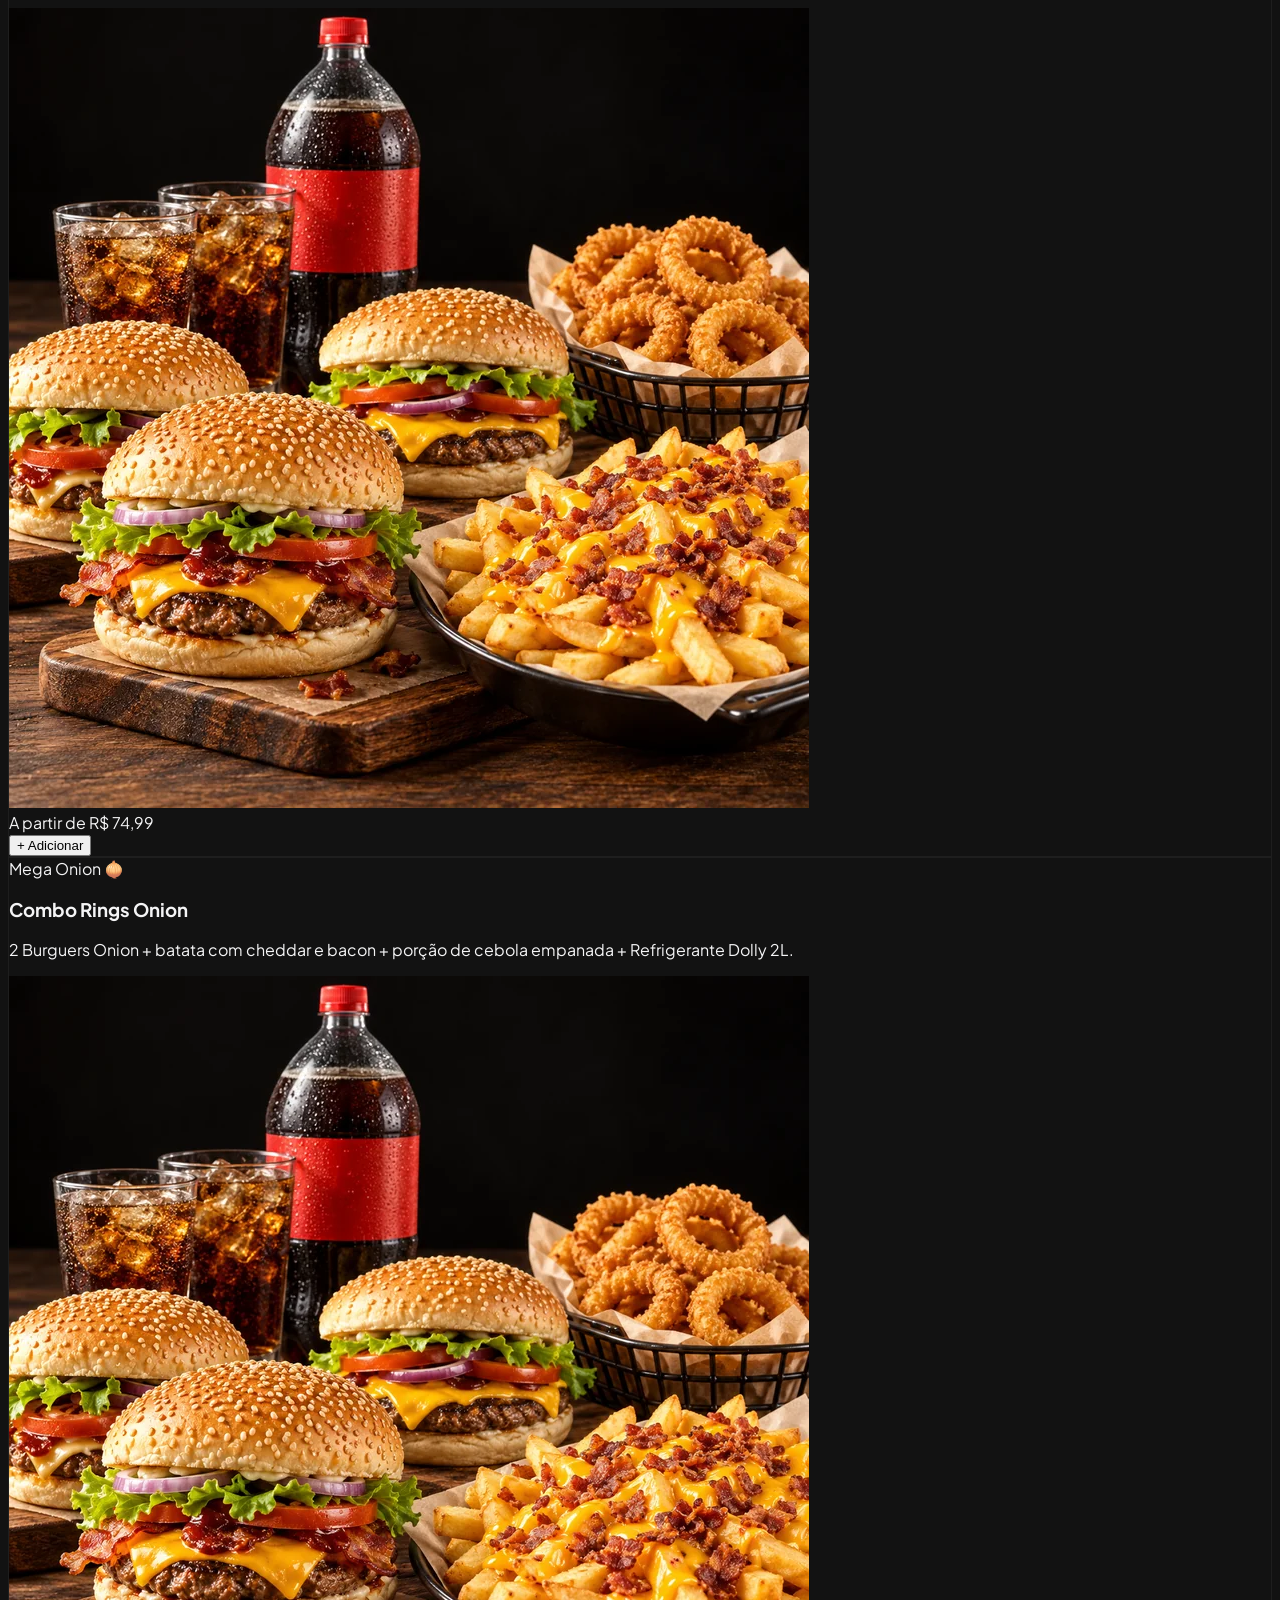
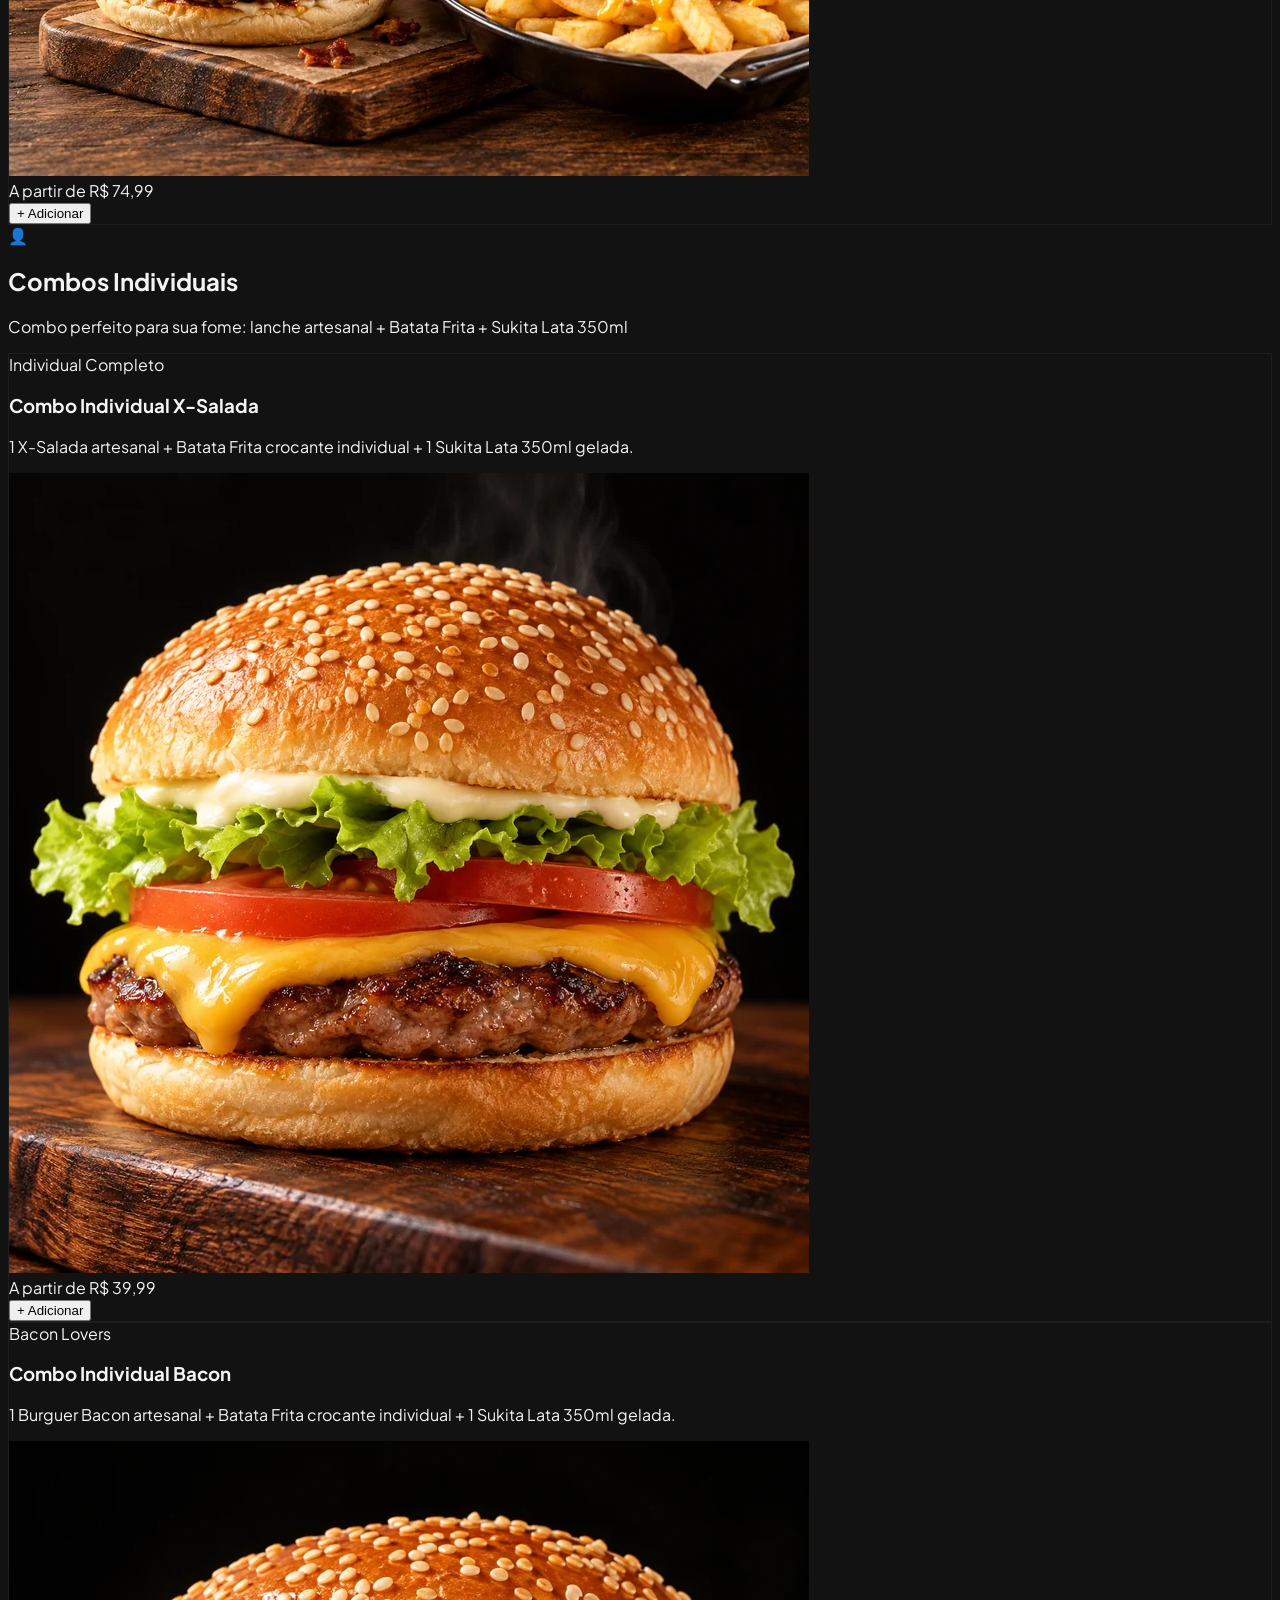
==== commit 8bba1596: "fix: Altera 'feito na brasa' para 'feito na chapa' no banner e descrições" ====
--- a/index.html
+++ b/index.html
@@ -10,7 +10,7 @@
   <!-- Open Graph / Redes Sociais -->
   <meta property="og:type" content="website" />
   <meta property="og:title" content="Burguer On Artesanal | Cardápio Digital" />
-  <meta property="og:description" content="Hambúrgueres artesanais feitos na brasa. Monte seu pedido e envie direto para nosso WhatsApp!" />
+  <meta property="og:description" content="Hambúrgueres artesanais feitos na chapa. Monte seu pedido e envie direto para nosso WhatsApp!" />
   <meta property="og:image" content="./assets/images/x-tudo.png" />
 
   <!-- Fontes do Google -->
@@ -124,7 +124,7 @@
         
         <div class="flex-1 text-center md:text-left">
           <div class="inline-flex items-center gap-2 px-3 py-1 rounded-full bg-amber-500/10 border border-amber-500/20 text-amber-400 text-xs font-bold mb-2.5">
-            <span>🔥</span> Feito na brasa com carnes artesanais selecionadas
+            <span>🔥</span> Feito na chapa com carnes artesanais selecionadas
           </div>
           <h2 class="font-display text-2xl sm:text-3xl font-black text-white tracking-tight leading-tight">
             Sabor de verdade, entregue quentinho na sua porta.
@@ -626,7 +626,7 @@
   <div id="toast-container" class="fixed top-20 right-4 z-50 flex flex-col gap-2 max-w-sm w-full pointer-events-none p-2"></div>
 
   <!-- Scripts Modulares -->
-  <script type="module" src="./assets/js/app.js?v=20261012i"></script>
+  <script type="module" src="./assets/js/app.js?v=20261012j"></script>
 
 </body>
 </html>
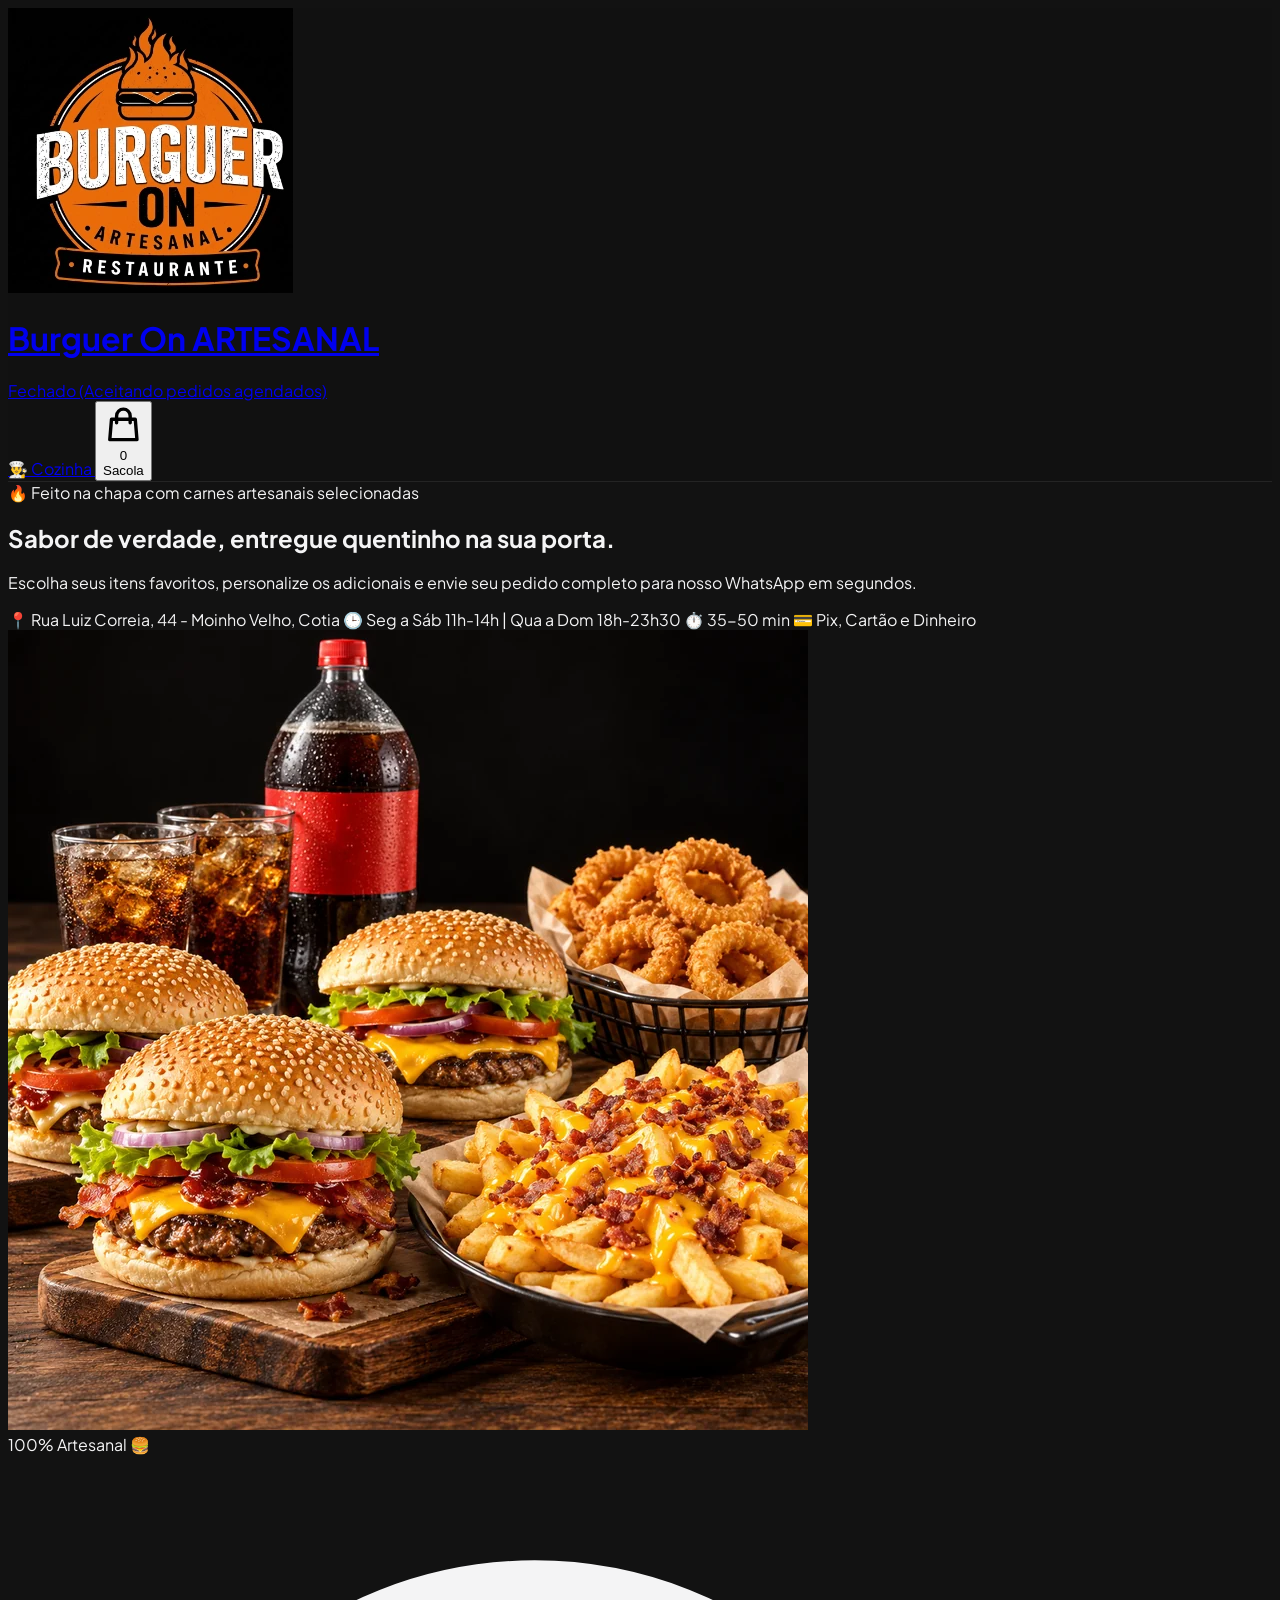
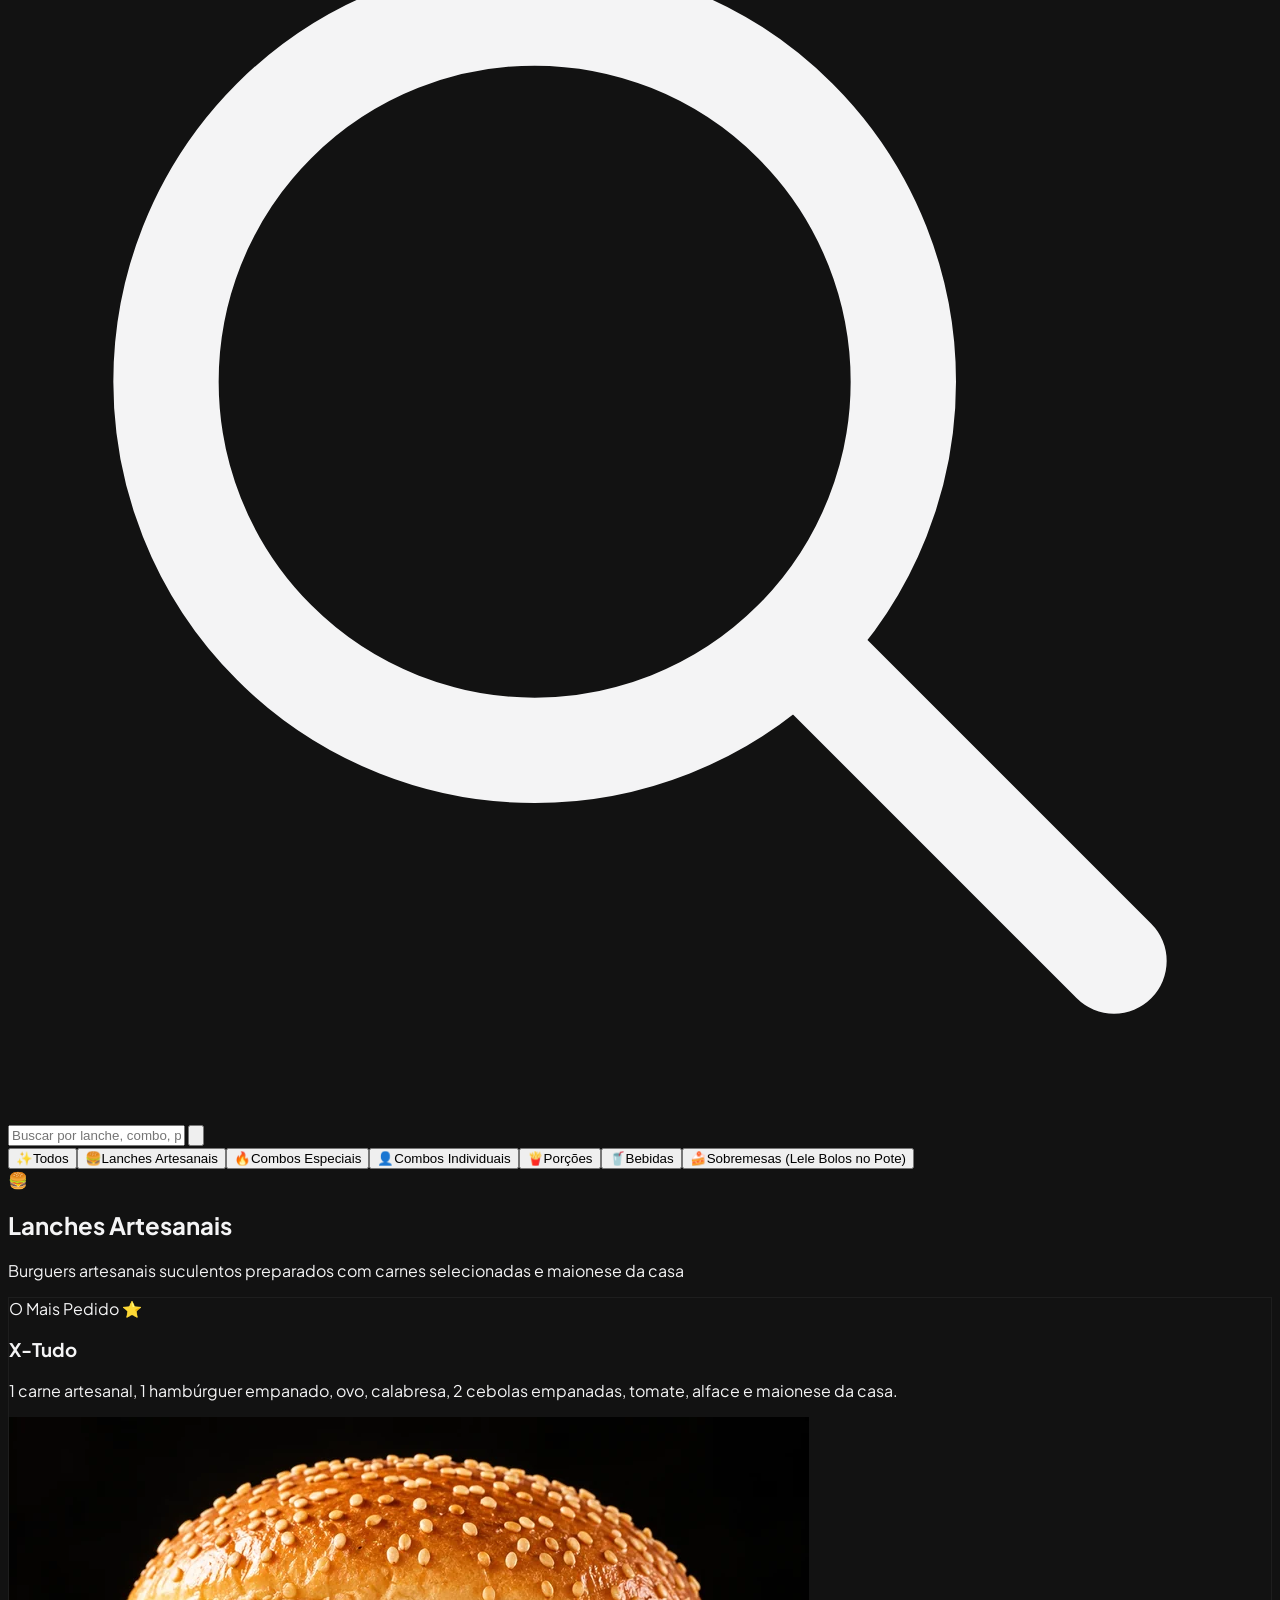
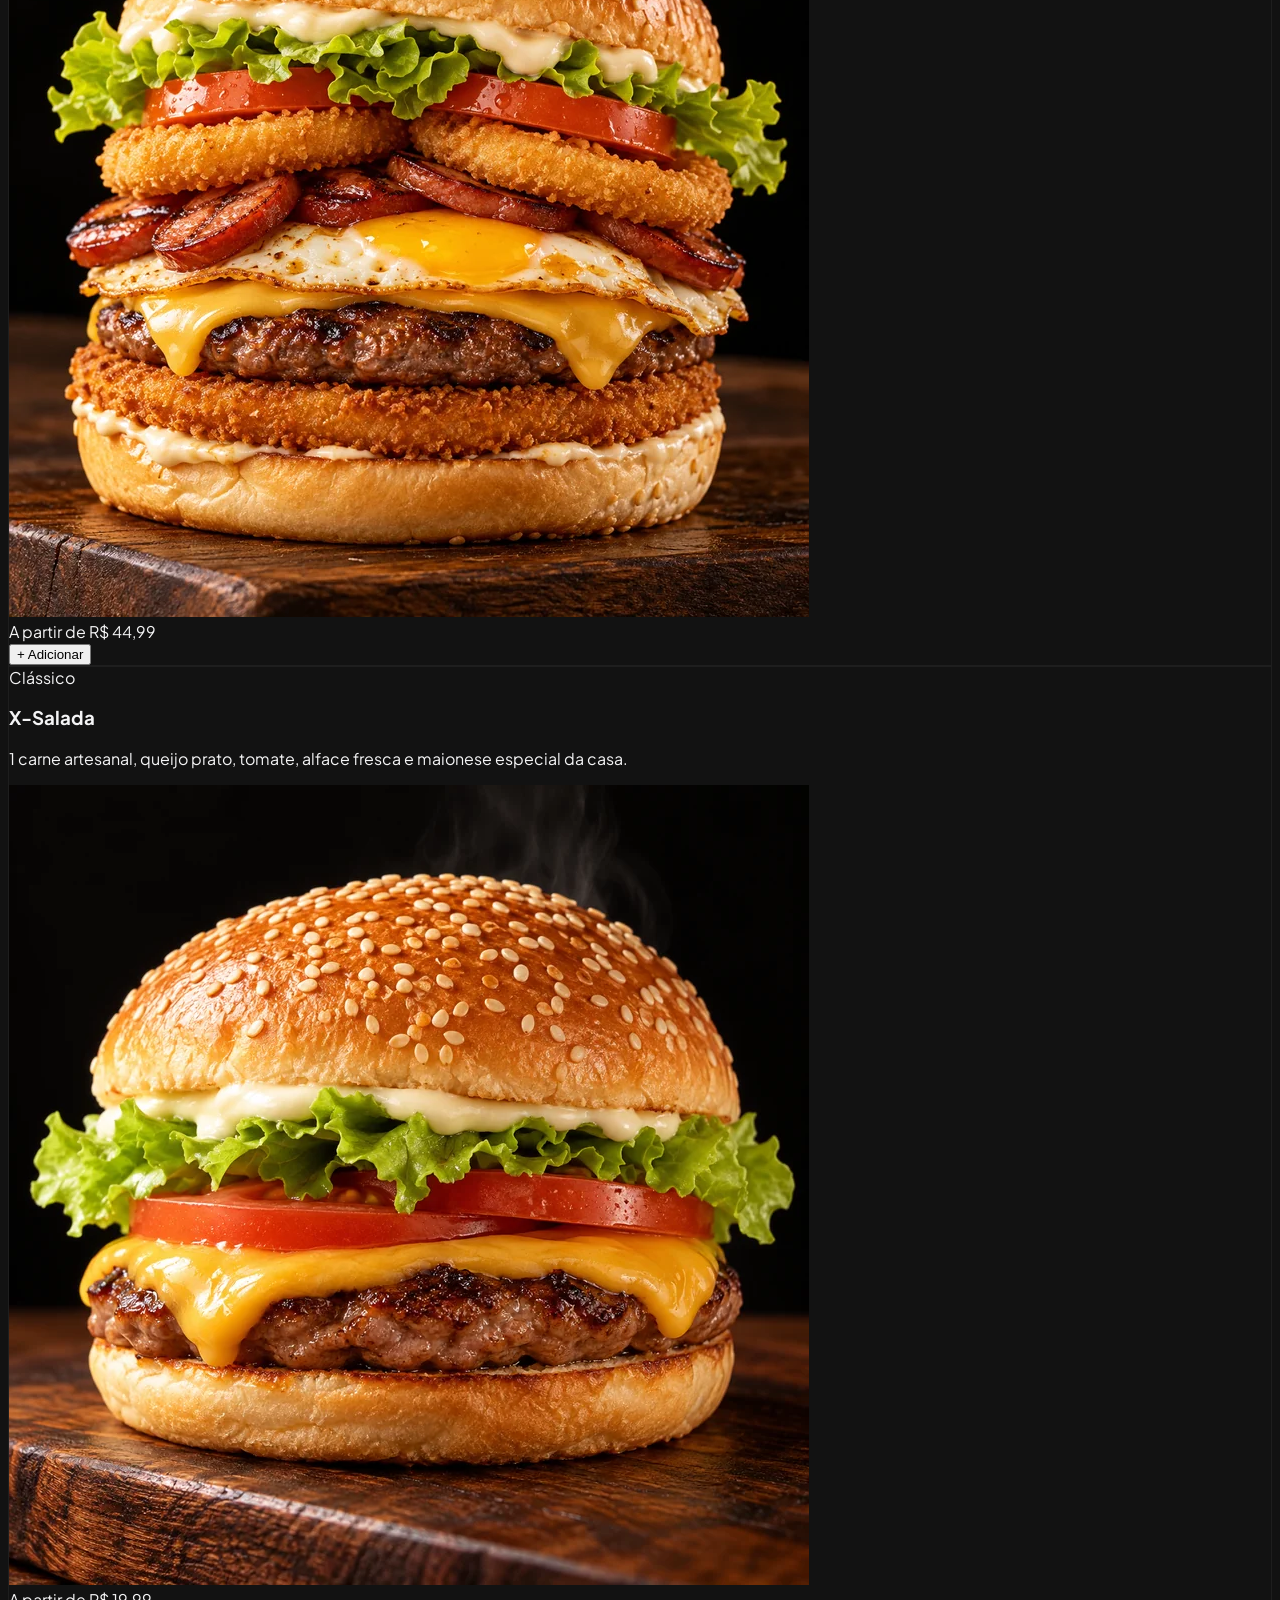
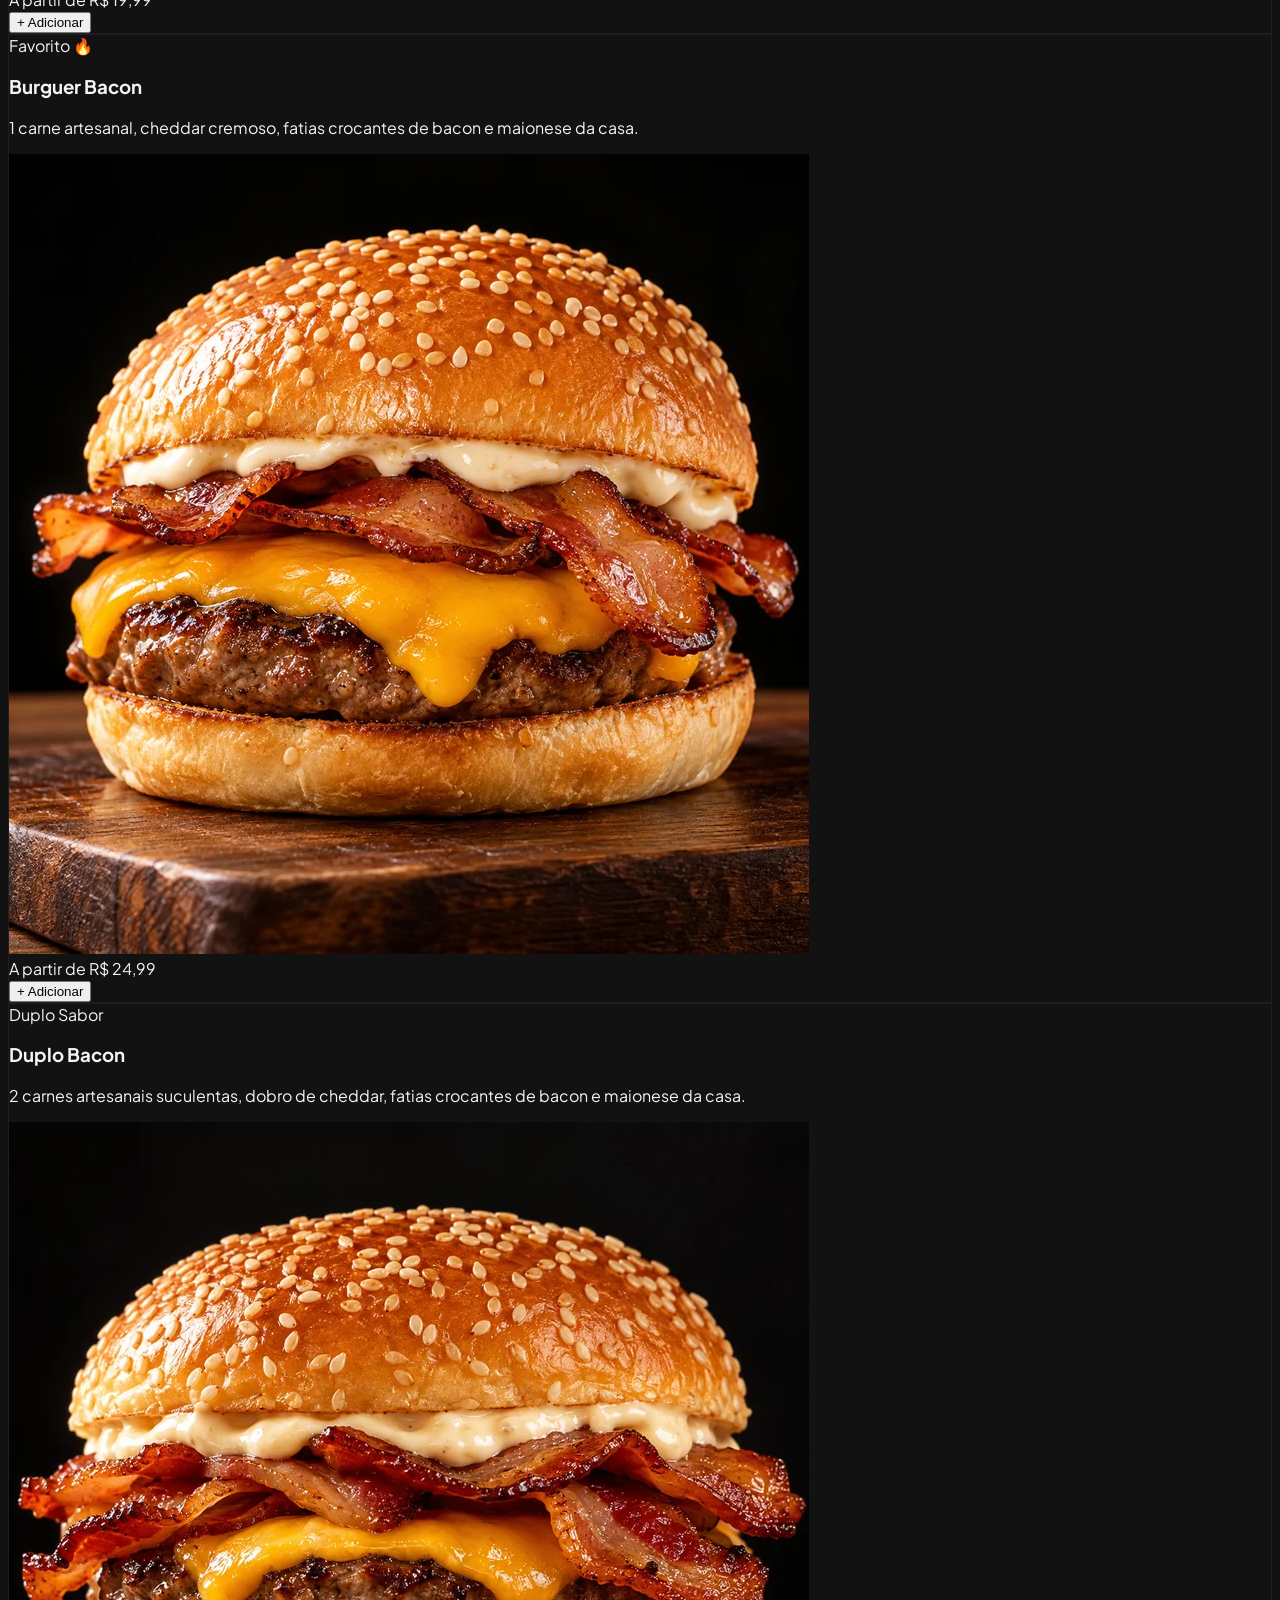
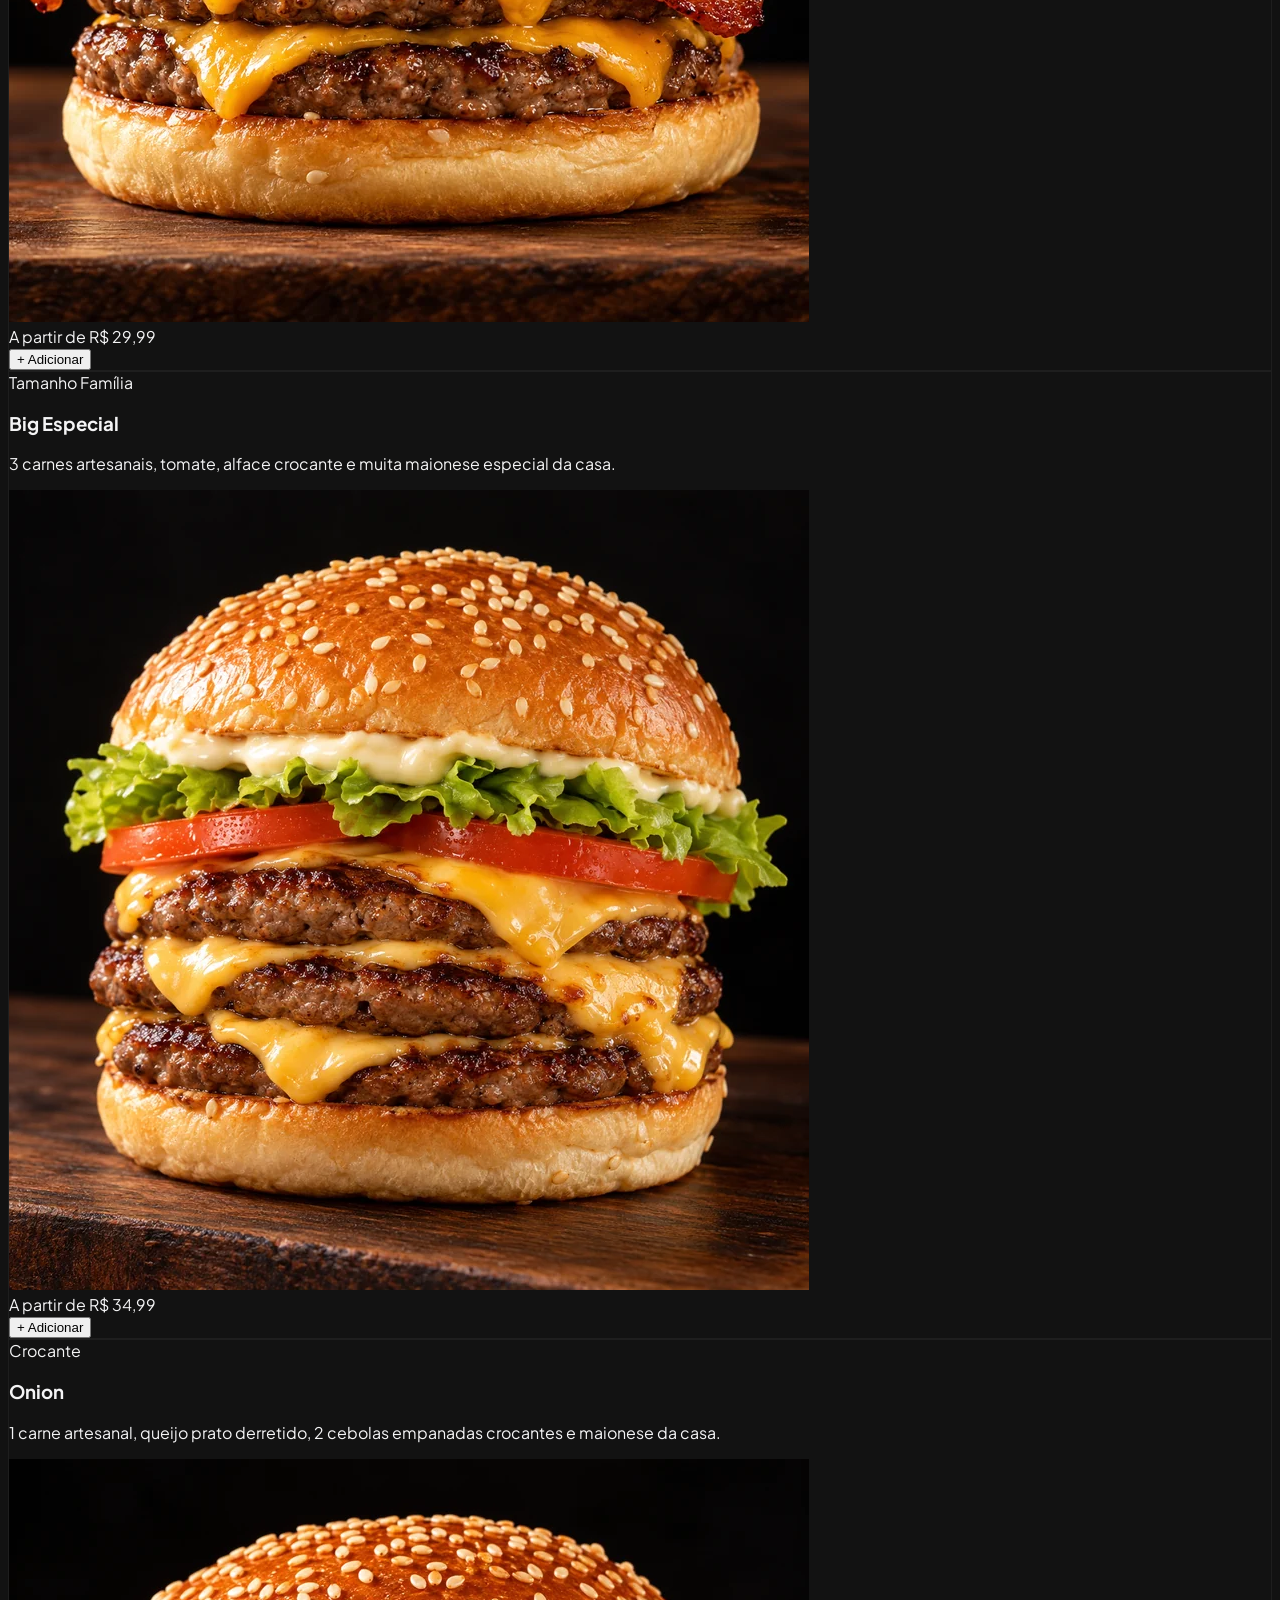
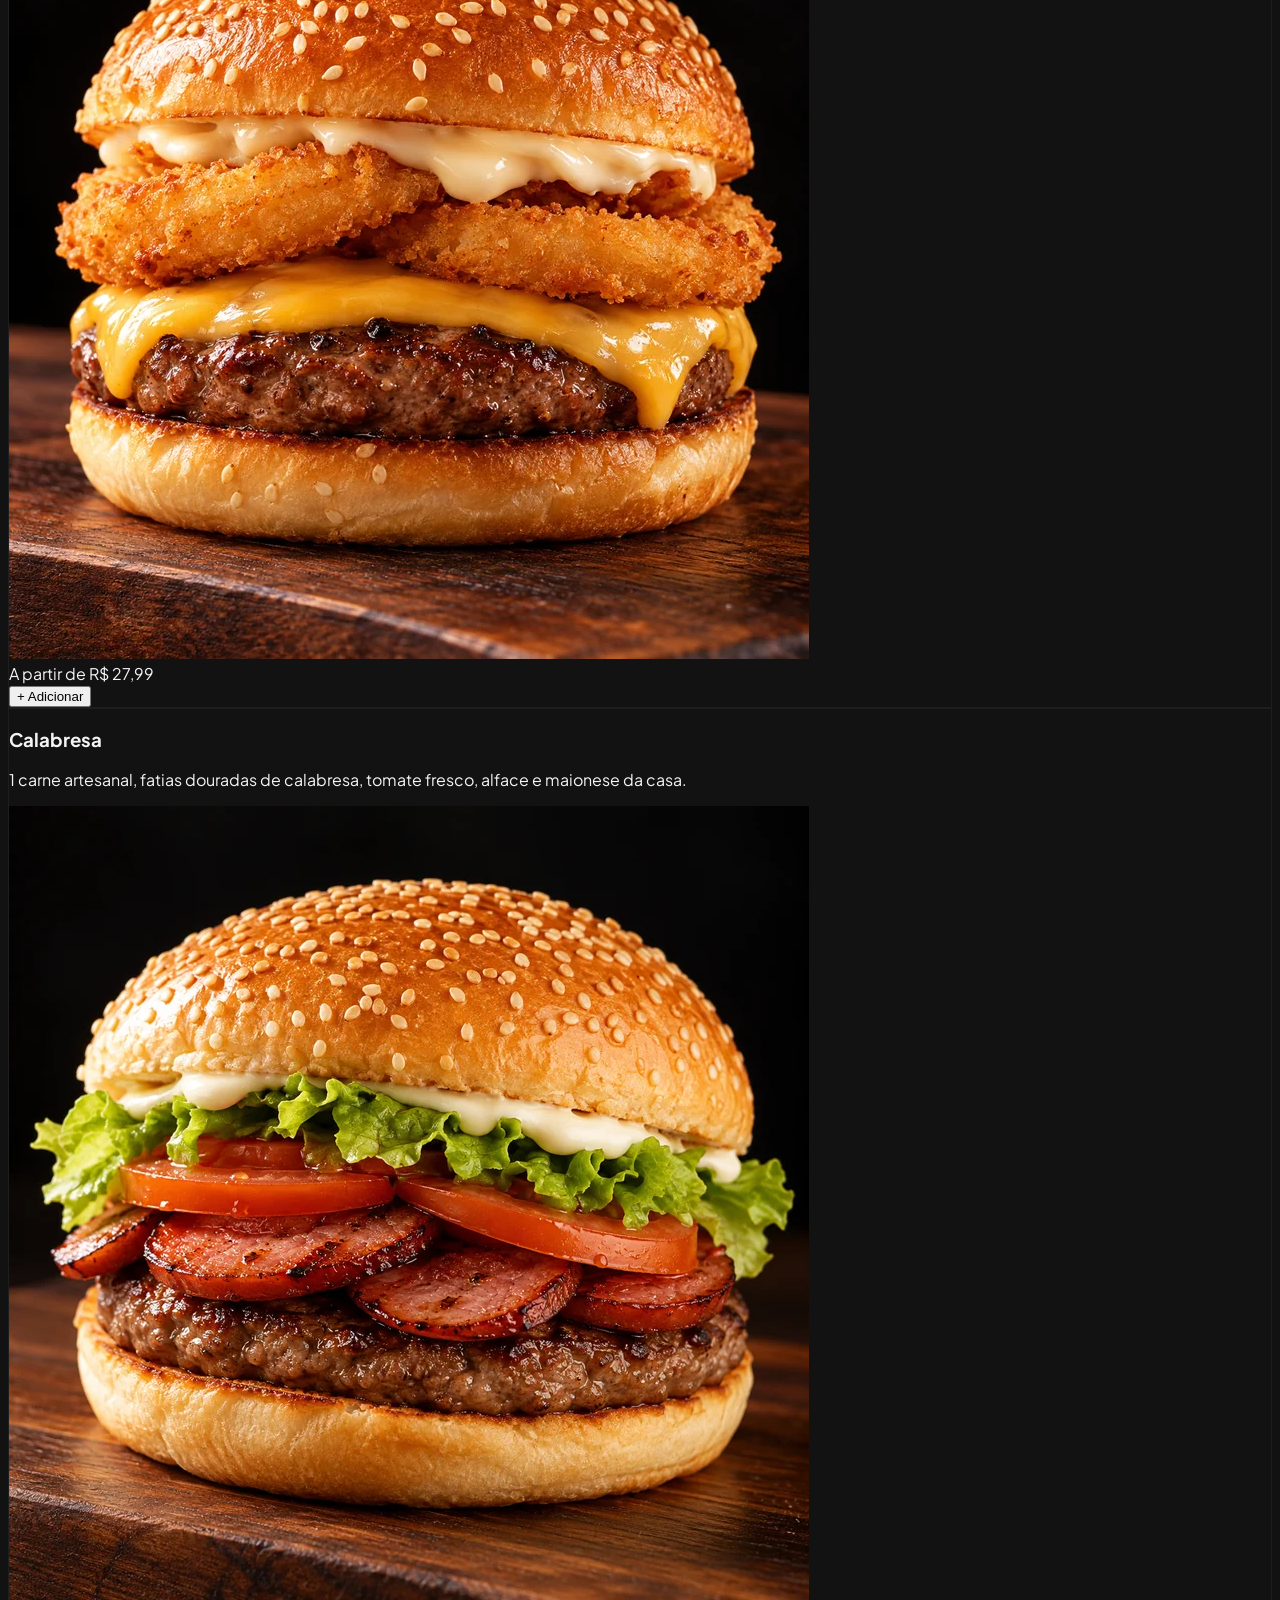
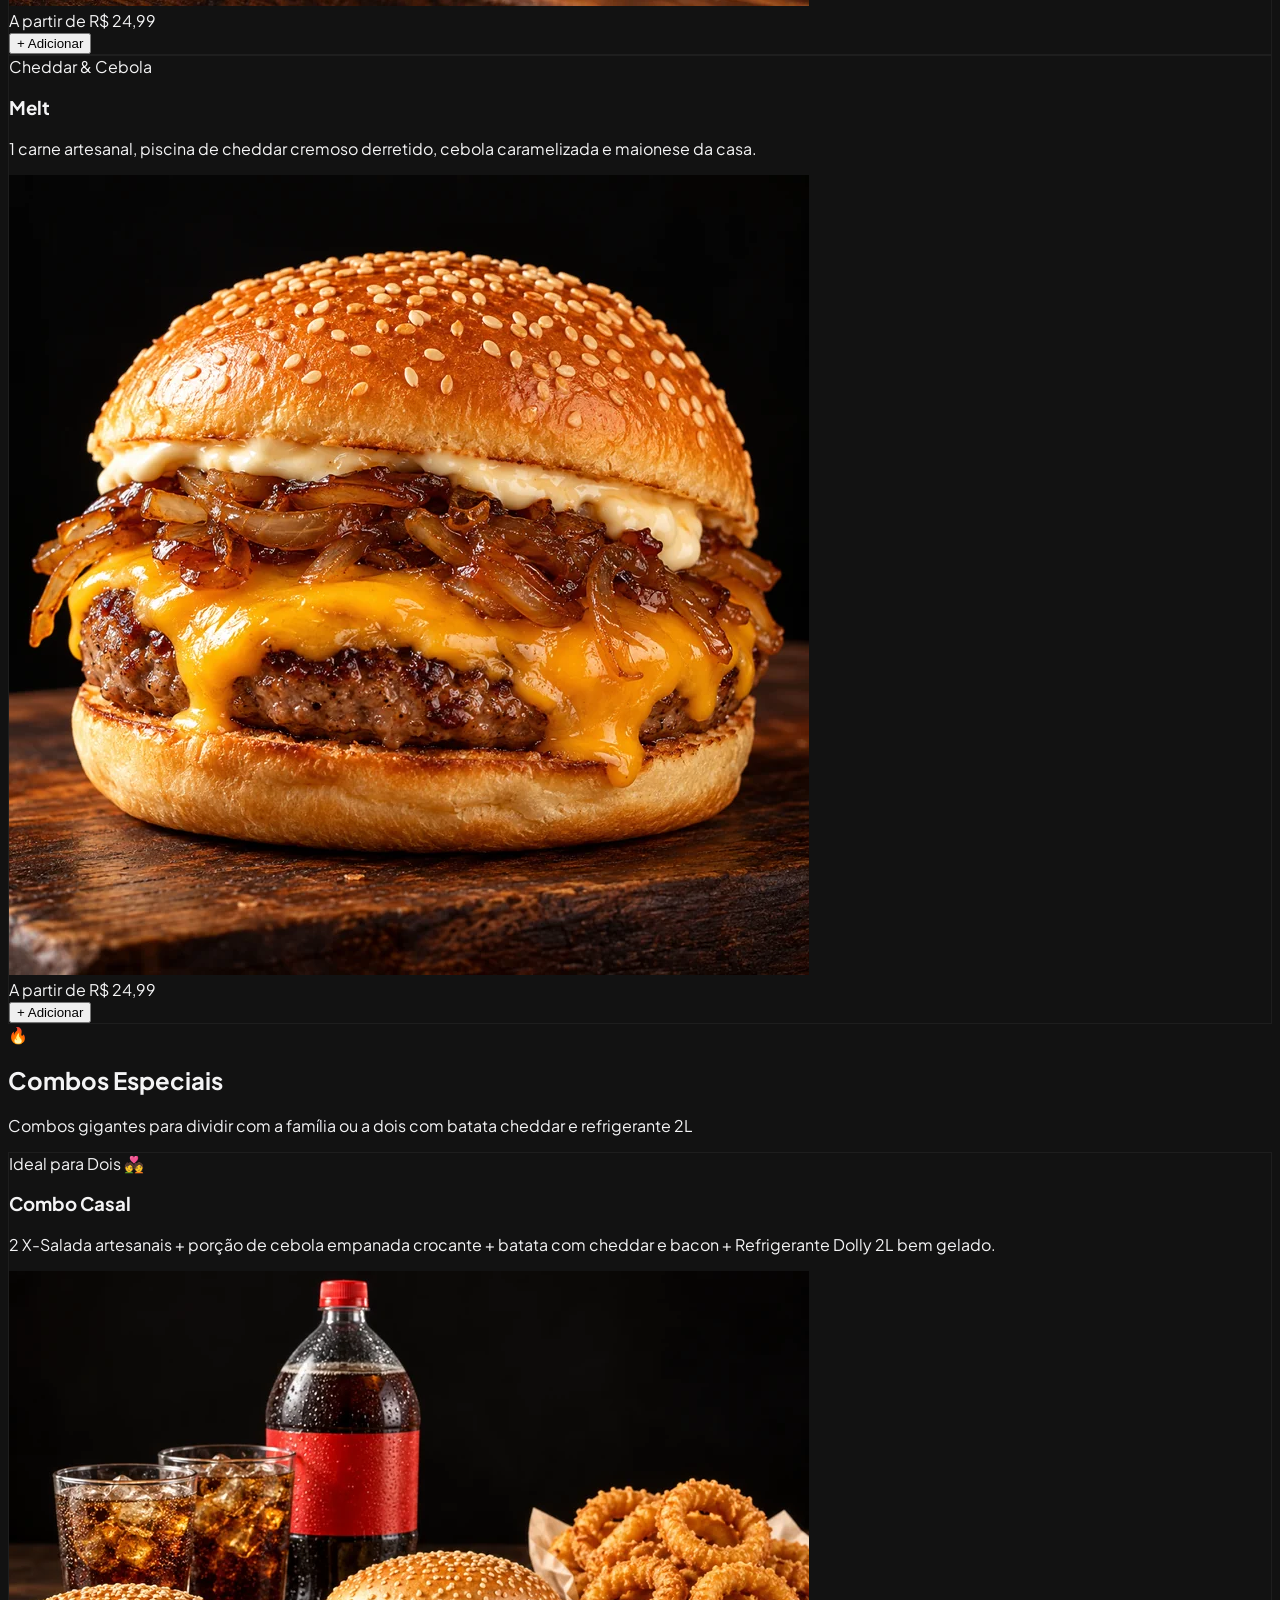
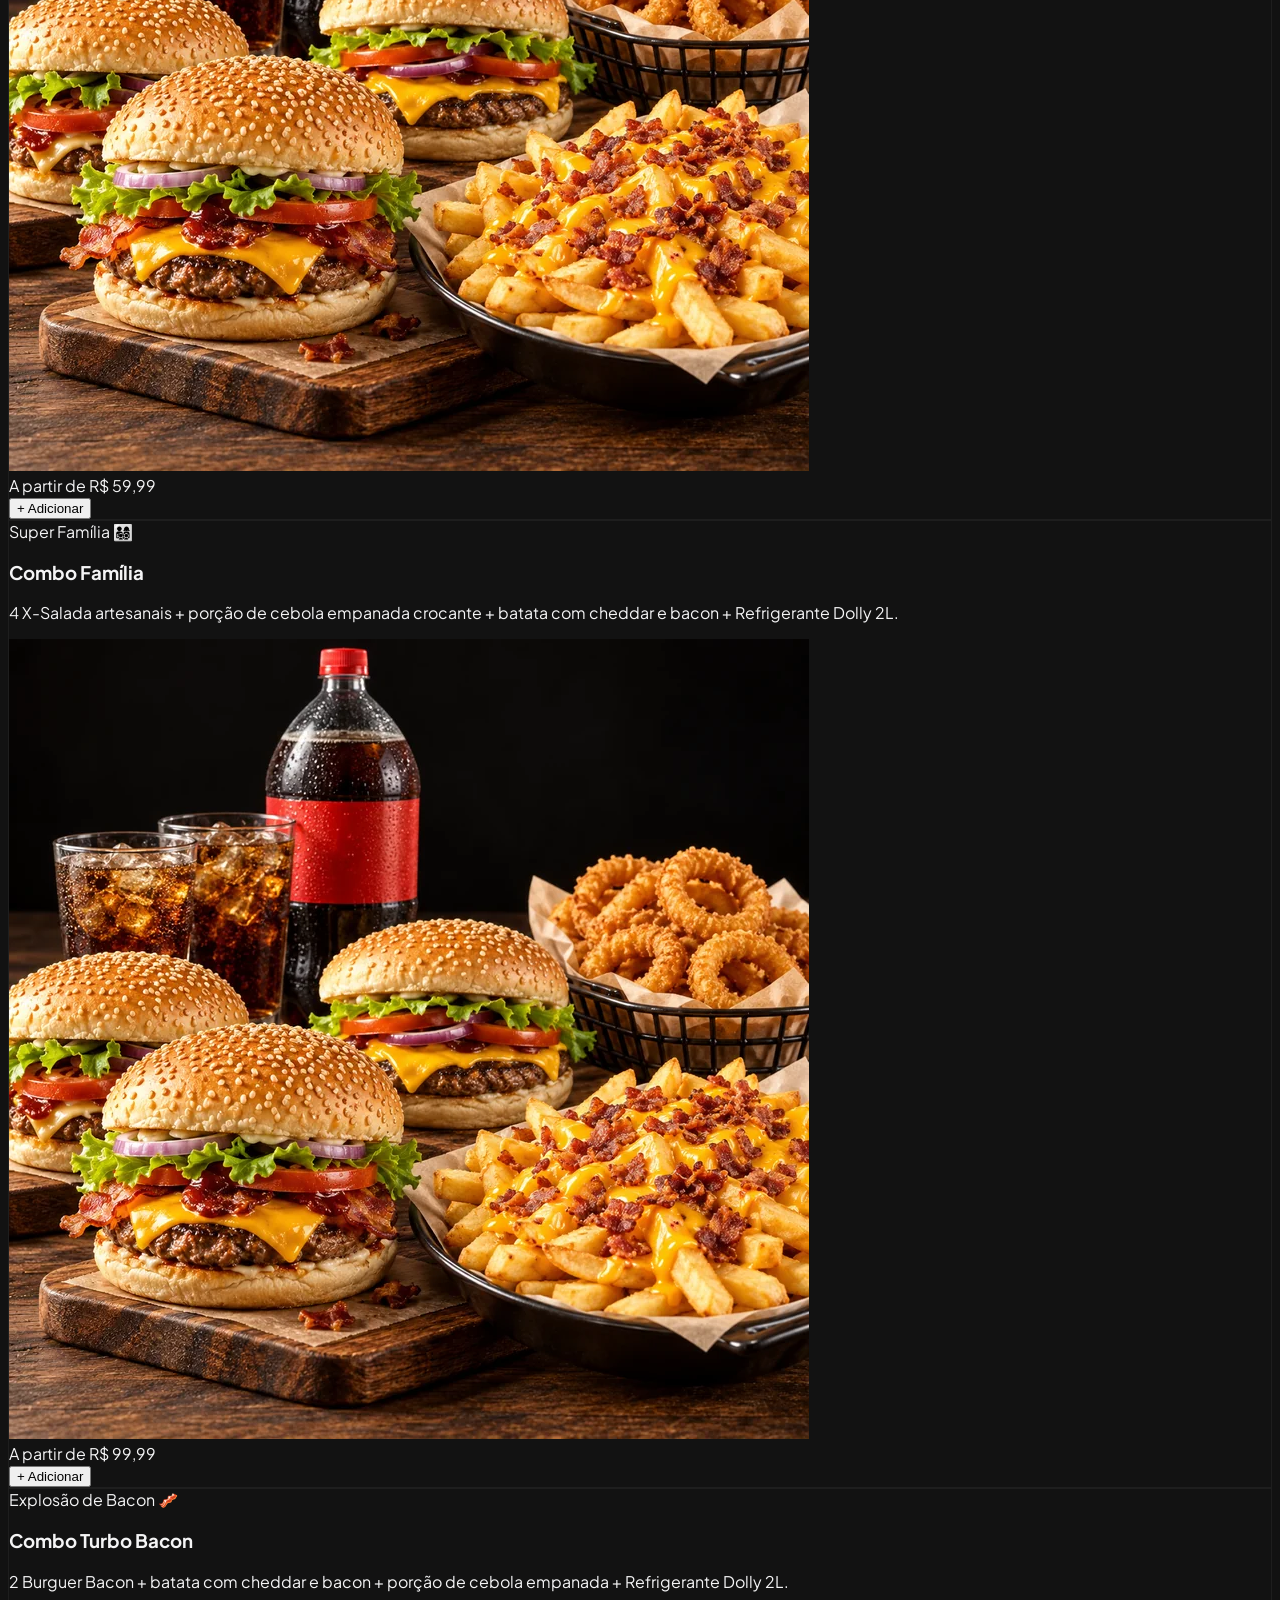
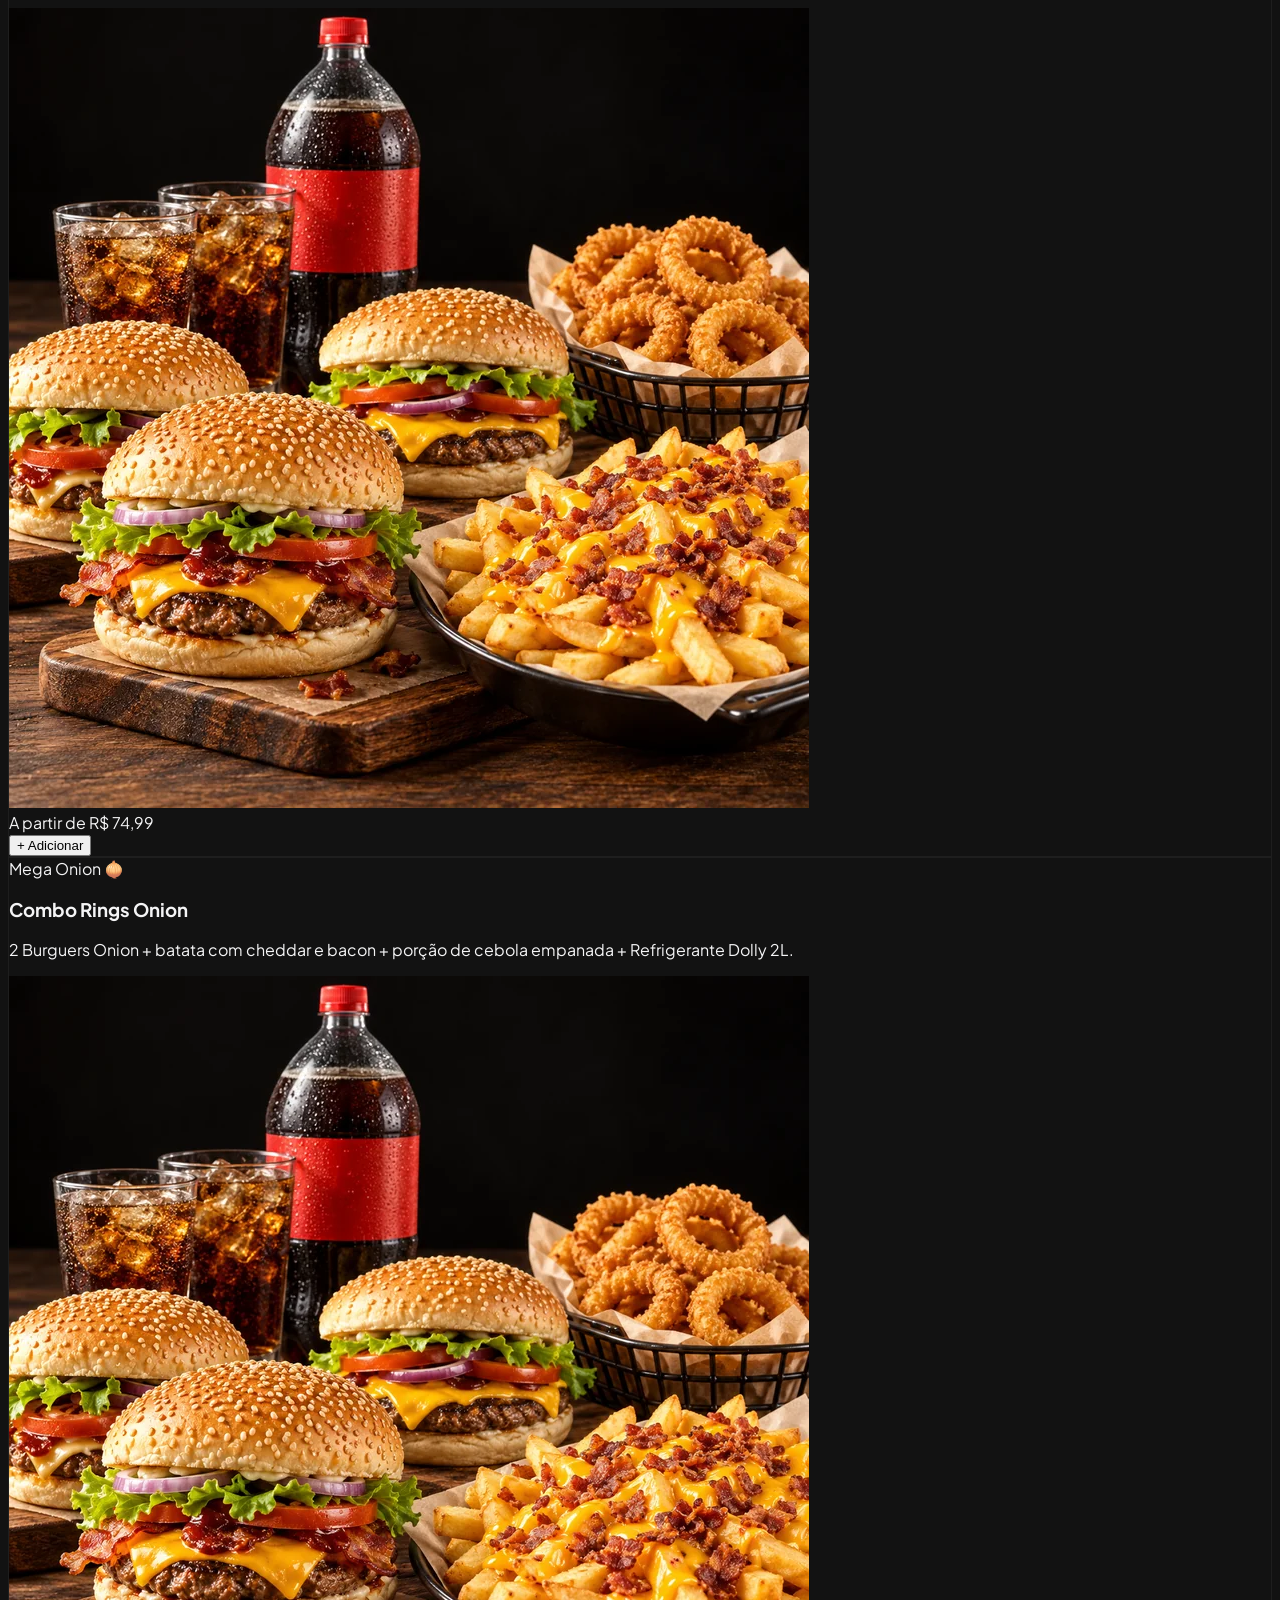
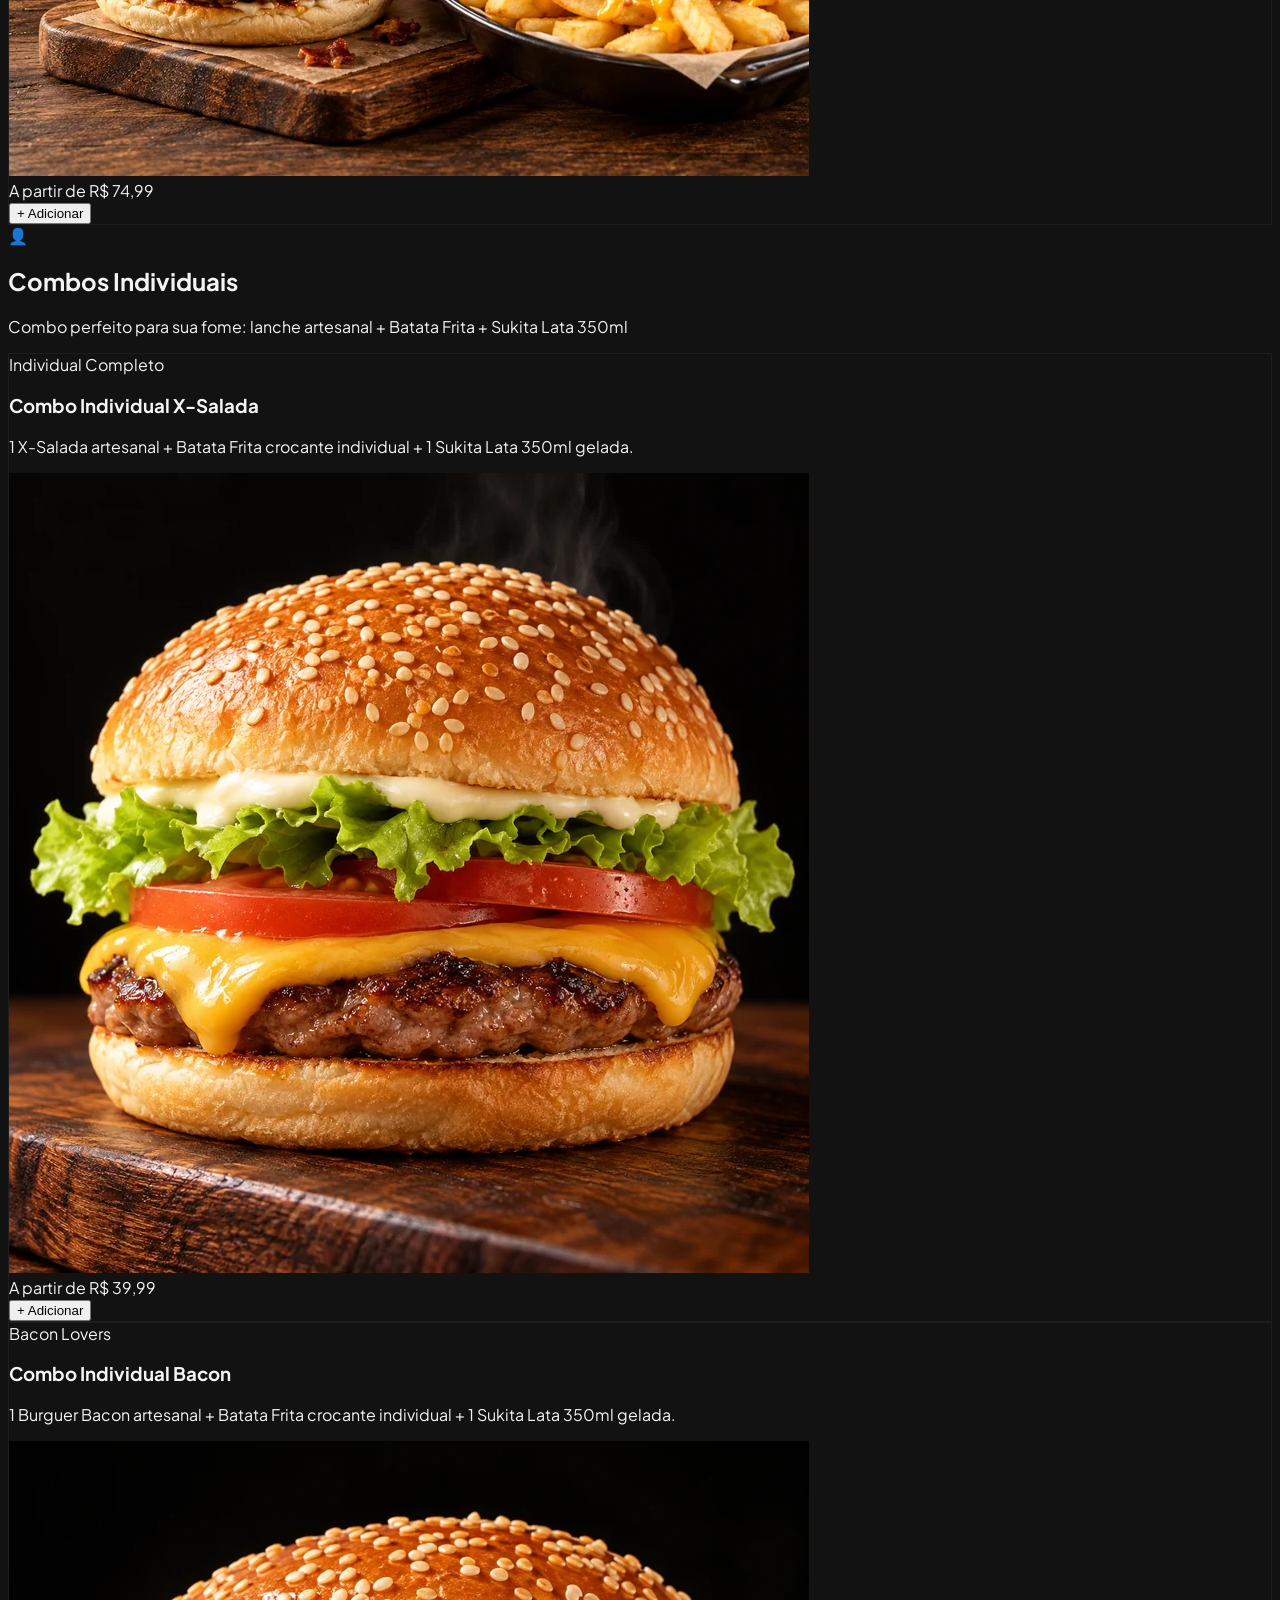
==== commit c75352a1: "feat: Adiciona calculo de frete ViaCEP para Cotia, gravacao Firestore em tempo real e Painel KDS da " ====
--- a/index.html
+++ b/index.html
@@ -87,8 +87,18 @@
         </div>
       </a>
 
-      <!-- Botão do Carrinho no Topo -->
+      <!-- Botão do Carrinho e Cozinha no Topo -->
       <div class="flex items-center gap-2">
+        <a
+          href="./admin.html"
+          target="_blank"
+          title="Abrir Painel da Cozinha e Impressão"
+          class="flex items-center gap-1.5 px-3 py-2 rounded-xl bg-amber-500/10 hover:bg-amber-500/20 border border-amber-500/30 text-amber-400 text-xs font-bold transition-all shadow-sm"
+        >
+          <span>👨‍🍳</span>
+          <span class="hidden sm:inline">Cozinha</span>
+        </a>
+
         <button
           id="open-cart-btn"
           type="button"
@@ -468,6 +478,31 @@
 
             <!-- Campos Específicos de Endereço (Ocultos se Retirada) -->
             <div id="delivery-address-fields" class="space-y-3">
+              <!-- Campo CEP com busca automática ViaCEP -->
+              <div>
+                <div class="flex items-center justify-between mb-1">
+                  <label for="input-cep" class="block text-xs font-semibold text-zinc-300">CEP para Entrega *</label>
+                  <span id="cep-feedback" class="text-[11px] font-medium text-amber-400"></span>
+                </div>
+                <div class="relative flex items-center">
+                  <input
+                    id="input-cep"
+                    type="tel"
+                    maxlength="9"
+                    placeholder="06700-000"
+                    class="w-full p-2.5 rounded-xl bg-zinc-950 border border-zinc-700/70 text-xs text-zinc-100 placeholder-zinc-500 focus:outline-none focus:border-amber-500 pr-24"
+                  />
+                  <button
+                    id="btn-search-cep"
+                    type="button"
+                    class="absolute right-1 px-3 py-1.5 rounded-lg bg-zinc-800 hover:bg-zinc-700 text-amber-400 text-xs font-bold transition-all border border-zinc-700 active:scale-95 flex items-center gap-1"
+                  >
+                    <span>🔍</span>
+                    <span>Buscar</span>
+                  </button>
+                </div>
+              </div>
+
               <div class="grid grid-cols-3 gap-2">
                 <div class="col-span-2">
                   <label for="input-street" class="block text-xs font-semibold text-zinc-300 mb-1">Rua / Logradouro *</label>
@@ -495,19 +530,30 @@
                   <input
                     id="input-neighborhood"
                     type="text"
-                    placeholder="Ex: Centro"
+                    placeholder="Ex: Moinho Velho"
                     class="w-full p-2.5 rounded-xl bg-zinc-950 border border-zinc-700/70 text-xs text-zinc-100 placeholder-zinc-500 focus:outline-none focus:border-amber-500"
                   />
                 </div>
                 <div>
-                  <label for="input-complement" class="block text-xs font-semibold text-zinc-300 mb-1">Complemento / Ref.</label>
+                  <label for="input-city" class="block text-xs font-semibold text-zinc-300 mb-1">Cidade</label>
                   <input
-                    id="input-complement"
+                    id="input-city"
                     type="text"
-                    placeholder="Apto, Casa 2..."
-                    class="w-full p-2.5 rounded-xl bg-zinc-950 border border-zinc-700/70 text-xs text-zinc-100 placeholder-zinc-500 focus:outline-none focus:border-amber-500"
+                    value="Cotia - SP"
+                    placeholder="Cotia - SP"
+                    class="w-full p-2.5 rounded-xl bg-zinc-900 border border-zinc-700/50 text-xs text-zinc-300 placeholder-zinc-500 focus:outline-none"
                   />
                 </div>
+              </div>
+
+              <div>
+                <label for="input-complement" class="block text-xs font-semibold text-zinc-300 mb-1">Complemento / Ponto de Ref.</label>
+                <input
+                  id="input-complement"
+                  type="text"
+                  placeholder="Ex: Apto 42, Bloco B, portão verde..."
+                  class="w-full p-2.5 rounded-xl bg-zinc-950 border border-zinc-700/70 text-xs text-zinc-100 placeholder-zinc-500 focus:outline-none focus:border-amber-500"
+                />
               </div>
             </div>
           </div>
@@ -537,7 +583,7 @@
 
             <!-- Aviso Pix -->
             <div id="pix-info-card" class="mt-2.5 p-3 rounded-xl bg-amber-500/10 border border-amber-500/30 text-[11px] text-amber-300">
-              💡 Chave Pix e comprovante serão combinados diretamente na conversa do WhatsApp.
+              💡 Chave Pix e confirmação de pagamento automáticos no pedido.
             </div>
 
             <!-- Seção de Troco (Dinheiro) -->
@@ -564,7 +610,7 @@
 
         </div>
 
-        <!-- Rodapé do Carrinho com Totais e Botão WhatsApp -->
+        <!-- Rodapé do Carrinho com Totais e Botão de Confirmação Direta -->
         <div class="p-4 sm:p-5 bg-zinc-950 border-t border-zinc-800 space-y-3">
           <div class="space-y-1.5 text-xs">
             <div class="flex items-center justify-between text-zinc-400">
@@ -573,10 +619,10 @@
             </div>
             <div class="flex items-center justify-between text-zinc-400">
               <span>Taxa de Entrega:</span>
-              <span class="font-medium text-amber-400">A confirmar no WhatsApp</span>
+              <span id="cart-delivery-fee-text" class="font-bold text-amber-400">Informe o CEP</span>
             </div>
             <div class="flex items-center justify-between text-sm sm:text-base font-black text-white pt-2 border-t border-zinc-800">
-              <span>Total Estimado:</span>
+              <span>Total do Pedido:</span>
               <span id="cart-total-text" class="text-amber-400 text-lg">R$ 0,00</span>
             </div>
           </div>
@@ -584,12 +630,10 @@
           <button
             id="submit-order-btn"
             type="button"
-            class="w-full py-3.5 px-4 rounded-xl font-black text-sm bg-emerald-500 hover:bg-emerald-600 active:bg-emerald-700 text-zinc-950 shadow-xl shadow-emerald-500/20 transition-all flex items-center justify-center gap-2 active:scale-[0.98]"
+            class="w-full py-3.5 px-4 rounded-xl font-black text-sm bg-gradient-to-r from-amber-500 to-amber-600 hover:from-amber-600 hover:to-amber-700 text-zinc-950 shadow-xl shadow-amber-500/20 transition-all flex items-center justify-center gap-2 active:scale-[0.98]"
           >
-            <svg class="w-5 h-5" fill="currentColor" viewBox="0 0 24 24">
-              <path d="M12.031 6.172c-3.181 0-5.767 2.586-5.768 5.766-.001 1.298.38 2.27 1.019 3.287l-.711 2.598 2.669-.699c.974.536 1.879.82 2.791.82 3.182 0 5.767-2.587 5.768-5.766 0-3.182-2.587-5.768-5.768-5.768zm0 10.455c-.83 0-1.642-.224-2.35-.648l-.168-.101-1.745.457.466-1.701-.111-.177c-.463-.736-.708-1.597-.707-2.519.001-2.474 2.013-4.486 4.487-4.486 2.473 0 4.485 2.012 4.486 4.486-.001 2.475-2.013 4.489-4.368 4.489zm9.969-4.693c-.078-4.04-1.746-7.828-4.696-10.671-2.951-2.843-6.817-4.308-10.89-4.125-4.072.182-7.804 2.029-10.509 5.201-2.705 3.172-3.953 7.247-3.515 11.472.438 4.225 2.54 8.024 5.918 10.7 3.378 2.676 7.625 3.864 11.961 3.346 4.336-.518 8.197-2.73 10.874-6.229 2.677-3.499 3.735-7.854 2.977-12.264l-.089-.434.969-.226z"/>
-            </svg>
-            <span>Enviar Pedido pelo WhatsApp</span>
+            <span id="submit-btn-icon" class="text-base">🚀</span>
+            <span id="submit-btn-text">Confirmar Pedido</span>
           </button>
         </div>
 
@@ -621,6 +665,65 @@
   </footer>
 
   <!-- =========================================================================
+       MODAL DE PEDIDO CONFIRMADO COM SUCESSO (DIRETO NO SISTEMA)
+       ========================================================================= -->
+  <div
+    id="order-success-modal"
+    class="fixed inset-0 z-50 flex items-center justify-center p-4 bg-black/85 backdrop-blur-md opacity-0 pointer-events-none transition-opacity duration-300"
+    role="dialog"
+    aria-modal="true"
+  >
+    <div class="bg-zinc-900 border border-zinc-800 rounded-3xl max-w-md w-full p-6 sm:p-7 shadow-2xl relative flex flex-col items-center text-center scale-95 transition-transform duration-300">
+      
+      <!-- Ícone Animado de Sucesso -->
+      <div class="w-16 h-16 sm:w-20 sm:h-20 rounded-full bg-emerald-500/20 border-2 border-emerald-500 flex items-center justify-center text-emerald-400 text-3xl sm:text-4xl shadow-lg shadow-emerald-500/20 mb-3 animate-pulse">
+        ✓
+      </div>
+
+      <div class="inline-block px-3 py-1 rounded-full bg-amber-500/10 border border-amber-500/20 text-amber-400 text-xs font-bold mb-2">
+        Pedido Gravado na Cozinha
+      </div>
+
+      <h3 class="font-display text-xl sm:text-2xl font-black text-white">
+        Pedido Confirmado com Sucesso!
+      </h3>
+
+      <div class="my-4 py-3 px-6 rounded-2xl bg-zinc-950 border border-zinc-800 w-full">
+        <span class="text-xs text-zinc-400 block mb-0.5">Identificador do seu Pedido:</span>
+        <span id="success-order-number" class="text-3xl font-black text-amber-400 tracking-wider">#1001</span>
+      </div>
+
+      <p class="text-xs sm:text-sm text-zinc-300 max-w-xs">
+        Seu pedido foi registrado no sistema e a comanda já está sendo impressa na cozinha da <strong class="text-white">Burguer On</strong>! 👨‍🍳🔥
+      </p>
+
+      <div id="success-order-summary" class="w-full text-left bg-zinc-950/70 p-3.5 rounded-xl border border-zinc-800/80 my-4 text-xs space-y-1.5 text-zinc-300">
+        <!-- Resumo preenchido dinamicamente -->
+      </div>
+
+      <div class="w-full flex flex-col gap-2 pt-1">
+        <button
+          id="btn-track-whatsapp"
+          type="button"
+          class="w-full py-3 px-4 rounded-xl font-bold text-xs bg-emerald-600 hover:bg-emerald-700 active:bg-emerald-800 text-white flex items-center justify-center gap-2 shadow-lg shadow-emerald-600/20 transition-all active:scale-95"
+        >
+          <svg class="w-4 h-4" fill="currentColor" viewBox="0 0 24 24"><path d="M12.031 6.172c-3.181 0-5.767 2.586-5.768 5.766-.001 1.298.38 2.27 1.019 3.287l-.711 2.598 2.669-.699c.974.536 1.879.82 2.791.82 3.182 0 5.767-2.587 5.768-5.766 0-3.182-2.587-5.768-5.768-5.768zm0 10.455c-.83 0-1.642-.224-2.35-.648l-.168-.101-1.745.457.466-1.701-.111-.177c-.463-.736-.708-1.597-.707-2.519.001-2.474 2.013-4.486 4.487-4.486 2.473 0 4.485 2.012 4.486 4.486-.001 2.475-2.013 4.489-4.368 4.489zm9.969-4.693c-.078-4.04-1.746-7.828-4.696-10.671-2.951-2.843-6.817-4.308-10.89-4.125-4.072.182-7.804 2.029-10.509 5.201-2.705 3.172-3.953 7.247-3.515 11.472.438 4.225 2.54 8.024 5.918 10.7 3.378 2.676 7.625 3.864 11.961 3.346 4.336-.518 8.197-2.73 10.874-6.229 2.677-3.499 3.735-7.854 2.977-12.264l-.089-.434.969-.226z"/></svg>
+          <span>Acompanhar no WhatsApp (Opcional)</span>
+        </button>
+
+        <button
+          id="btn-close-success-modal"
+          type="button"
+          class="w-full py-2.5 px-4 rounded-xl font-bold text-xs bg-zinc-800 hover:bg-zinc-700 text-zinc-300 transition-all active:scale-95"
+        >
+          Fechar e Fazer Novo Pedido
+        </button>
+      </div>
+
+    </div>
+  </div>
+
+  <!-- =========================================================================
        CONTAINER DE TOASTS FLUTUANTES
        ========================================================================= -->
   <div id="toast-container" class="fixed top-20 right-4 z-50 flex flex-col gap-2 max-w-sm w-full pointer-events-none p-2"></div>
